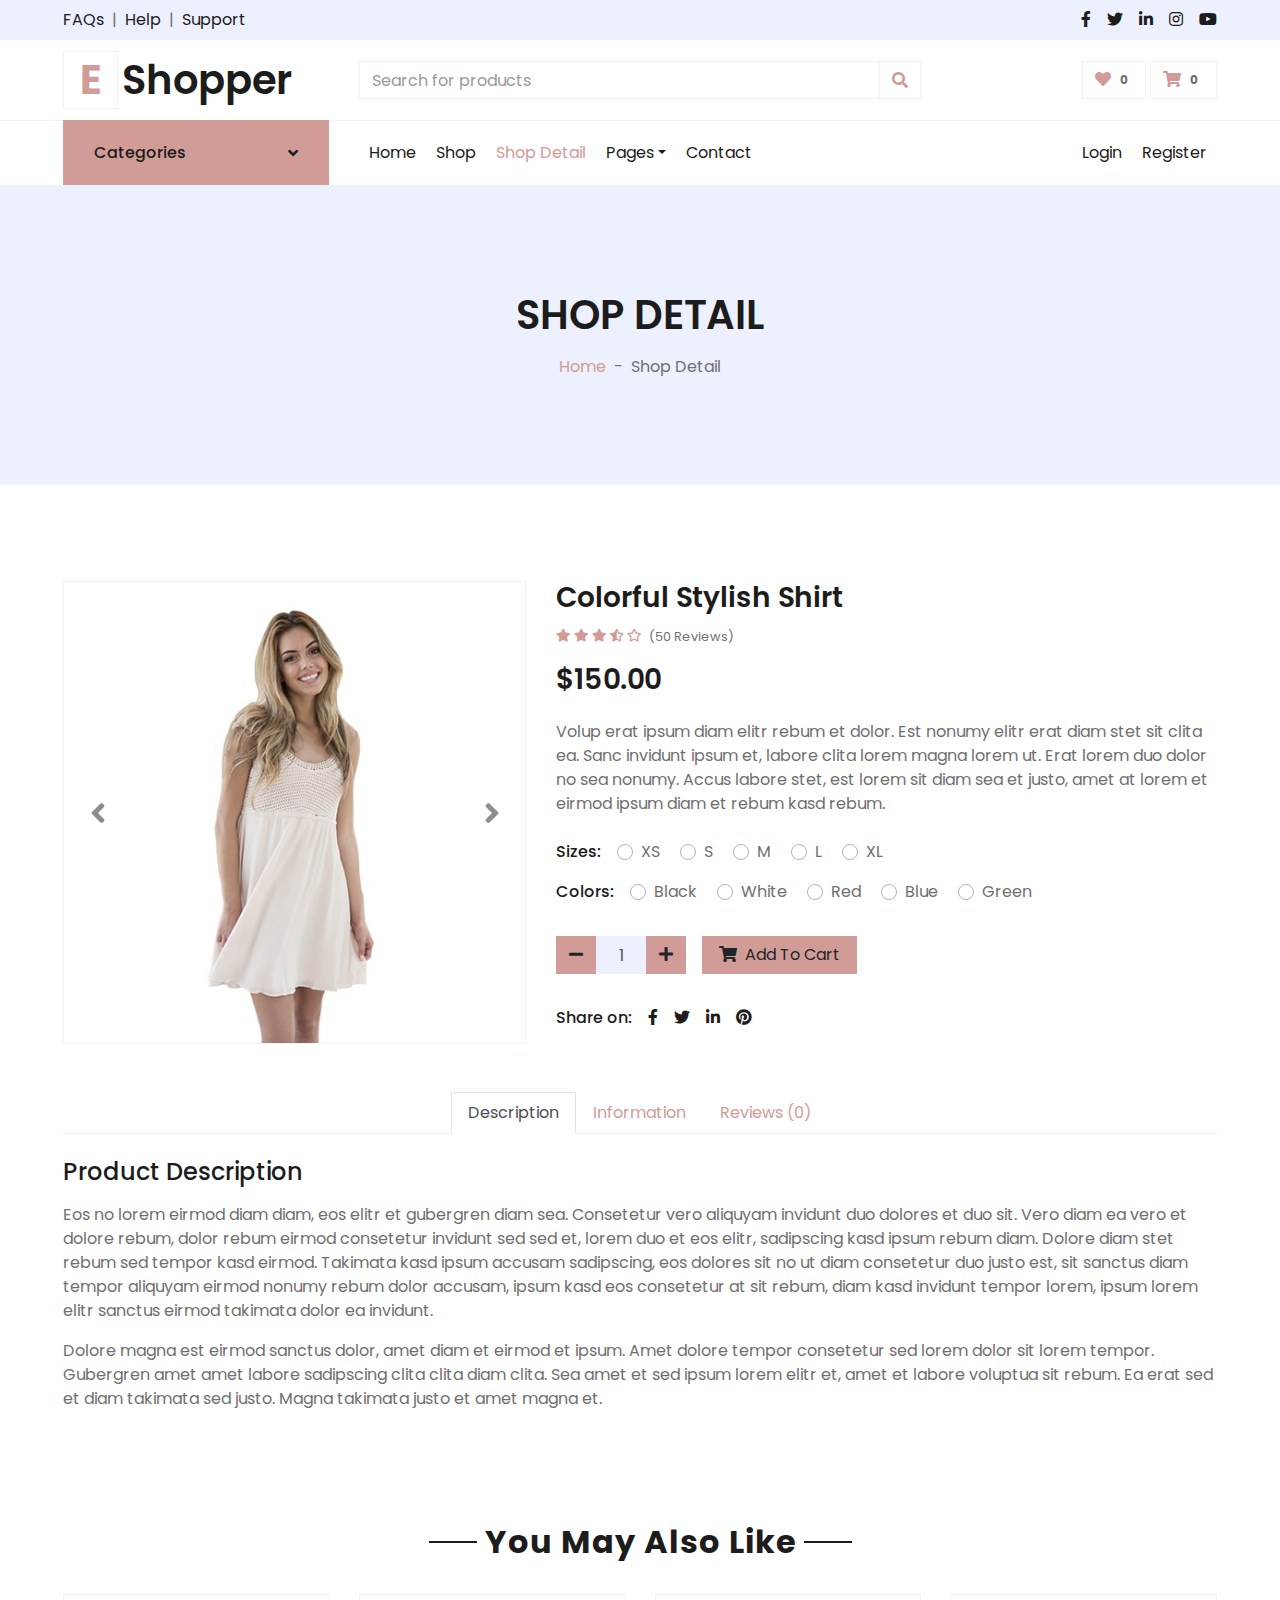
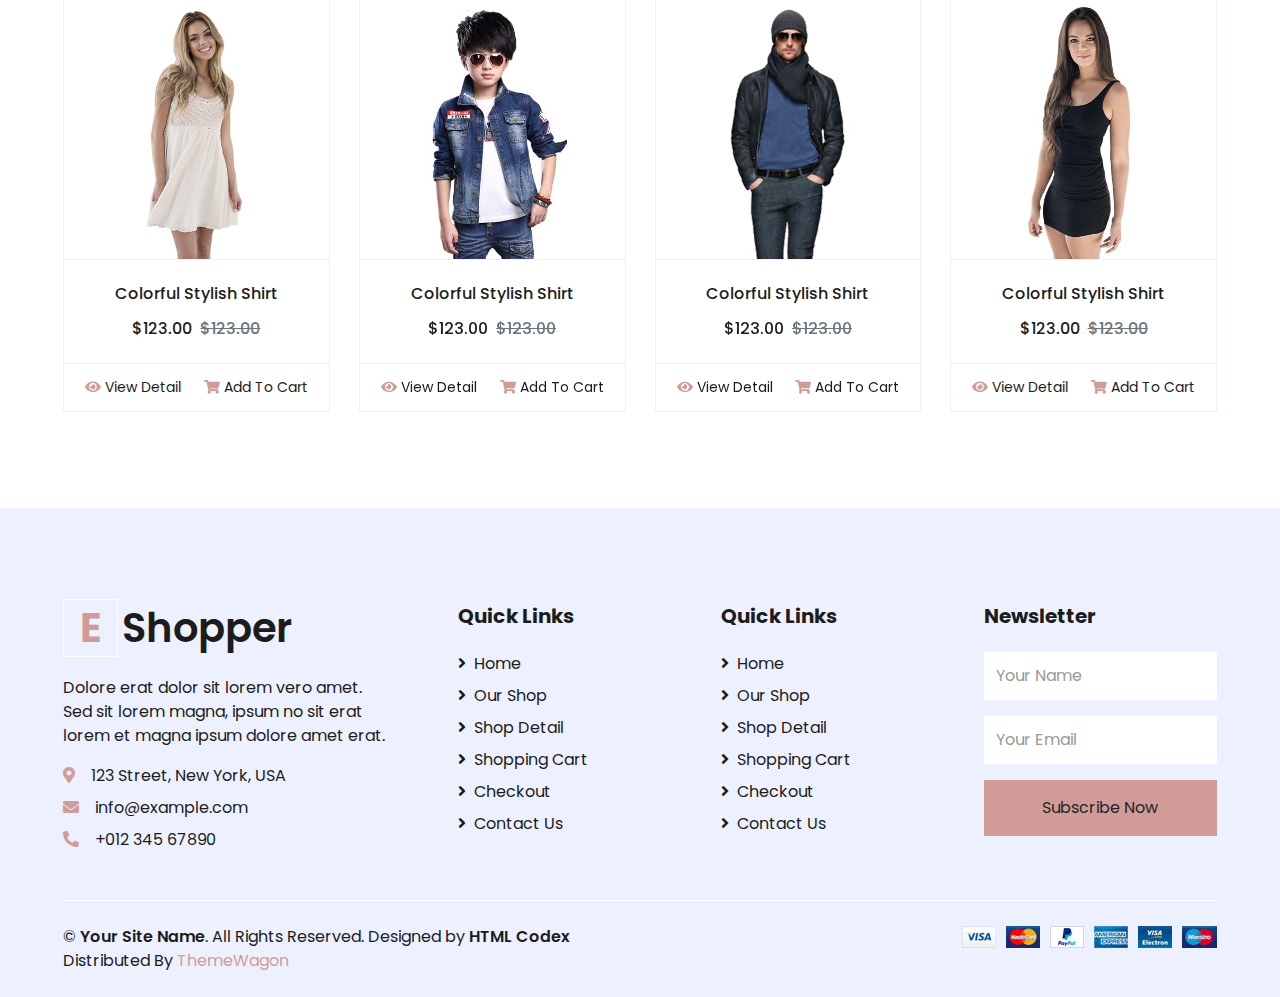
==== MotorBikeE-CommerceWebsite/web/detail.html @ e56e00c2 "Front-end" ====
<!DOCTYPE html>
<html lang="en">

<head>
    <meta charset="utf-8">
    <title>EShopper - Bootstrap Shop Template</title>
    <meta content="width=device-width, initial-scale=1.0" name="viewport">
    <meta content="Free HTML Templates" name="keywords">
    <meta content="Free HTML Templates" name="description">

    <!-- Favicon -->
    <link href="img/favicon.ico" rel="icon">

    <!-- Google Web Fonts -->
    <link rel="preconnect" href="https://fonts.gstatic.com">
    <link href="https://fonts.googleapis.com/css2?family=Poppins:wght@100;200;300;400;500;600;700;800;900&display=swap" rel="stylesheet"> 

    <!-- Font Awesome -->
    <link href="https://cdnjs.cloudflare.com/ajax/libs/font-awesome/5.10.0/css/all.min.css" rel="stylesheet">

    <!-- Libraries Stylesheet -->
    <link href="lib/owlcarousel/assets/owl.carousel.min.css" rel="stylesheet">

    <!-- Customized Bootstrap Stylesheet -->
    <link href="css/style.css" rel="stylesheet">
</head>

<body>
    <!-- Topbar Start -->
    <div class="container-fluid">
        <div class="row bg-secondary py-2 px-xl-5">
            <div class="col-lg-6 d-none d-lg-block">
                <div class="d-inline-flex align-items-center">
                    <a class="text-dark" href="">FAQs</a>
                    <span class="text-muted px-2">|</span>
                    <a class="text-dark" href="">Help</a>
                    <span class="text-muted px-2">|</span>
                    <a class="text-dark" href="">Support</a>
                </div>
            </div>
            <div class="col-lg-6 text-center text-lg-right">
                <div class="d-inline-flex align-items-center">
                    <a class="text-dark px-2" href="">
                        <i class="fab fa-facebook-f"></i>
                    </a>
                    <a class="text-dark px-2" href="">
                        <i class="fab fa-twitter"></i>
                    </a>
                    <a class="text-dark px-2" href="">
                        <i class="fab fa-linkedin-in"></i>
                    </a>
                    <a class="text-dark px-2" href="">
                        <i class="fab fa-instagram"></i>
                    </a>
                    <a class="text-dark pl-2" href="">
                        <i class="fab fa-youtube"></i>
                    </a>
                </div>
            </div>
        </div>
        <div class="row align-items-center py-3 px-xl-5">
            <div class="col-lg-3 d-none d-lg-block">
                <a href="" class="text-decoration-none">
                    <h1 class="m-0 display-5 font-weight-semi-bold"><span class="text-primary font-weight-bold border px-3 mr-1">E</span>Shopper</h1>
                </a>
            </div>
            <div class="col-lg-6 col-6 text-left">
                <form action="">
                    <div class="input-group">
                        <input type="text" class="form-control" placeholder="Search for products">
                        <div class="input-group-append">
                            <span class="input-group-text bg-transparent text-primary">
                                <i class="fa fa-search"></i>
                            </span>
                        </div>
                    </div>
                </form>
            </div>
            <div class="col-lg-3 col-6 text-right">
                <a href="" class="btn border">
                    <i class="fas fa-heart text-primary"></i>
                    <span class="badge">0</span>
                </a>
                <a href="" class="btn border">
                    <i class="fas fa-shopping-cart text-primary"></i>
                    <span class="badge">0</span>
                </a>
            </div>
        </div>
    </div>
    <!-- Topbar End -->


    <!-- Navbar Start -->
    <div class="container-fluid">
        <div class="row border-top px-xl-5">
            <div class="col-lg-3 d-none d-lg-block">
                <a class="btn shadow-none d-flex align-items-center justify-content-between bg-primary text-white w-100" data-toggle="collapse" href="#navbar-vertical" style="height: 65px; margin-top: -1px; padding: 0 30px;">
                    <h6 class="m-0">Categories</h6>
                    <i class="fa fa-angle-down text-dark"></i>
                </a>
                <nav class="collapse position-absolute navbar navbar-vertical navbar-light align-items-start p-0 border border-top-0 border-bottom-0 bg-light" id="navbar-vertical" style="width: calc(100% - 30px); z-index: 1;">
                    <div class="navbar-nav w-100 overflow-hidden" style="height: 410px">
                        <div class="nav-item dropdown">
                            <a href="#" class="nav-link" data-toggle="dropdown">Dresses <i class="fa fa-angle-down float-right mt-1"></i></a>
                            <div class="dropdown-menu position-absolute bg-secondary border-0 rounded-0 w-100 m-0">
                                <a href="" class="dropdown-item">Men's Dresses</a>
                                <a href="" class="dropdown-item">Women's Dresses</a>
                                <a href="" class="dropdown-item">Baby's Dresses</a>
                            </div>
                        </div>
                        <a href="" class="nav-item nav-link">Shirts</a>
                        <a href="" class="nav-item nav-link">Jeans</a>
                        <a href="" class="nav-item nav-link">Swimwear</a>
                        <a href="" class="nav-item nav-link">Sleepwear</a>
                        <a href="" class="nav-item nav-link">Sportswear</a>
                        <a href="" class="nav-item nav-link">Jumpsuits</a>
                        <a href="" class="nav-item nav-link">Blazers</a>
                        <a href="" class="nav-item nav-link">Jackets</a>
                        <a href="" class="nav-item nav-link">Shoes</a>
                    </div>
                </nav>
            </div>
            <div class="col-lg-9">
                <nav class="navbar navbar-expand-lg bg-light navbar-light py-3 py-lg-0 px-0">
                    <a href="" class="text-decoration-none d-block d-lg-none">
                        <h1 class="m-0 display-5 font-weight-semi-bold"><span class="text-primary font-weight-bold border px-3 mr-1">E</span>Shopper</h1>
                    </a>
                    <button type="button" class="navbar-toggler" data-toggle="collapse" data-target="#navbarCollapse">
                        <span class="navbar-toggler-icon"></span>
                    </button>
                    <div class="collapse navbar-collapse justify-content-between" id="navbarCollapse">
                        <div class="navbar-nav mr-auto py-0">
                            <a href="index.html" class="nav-item nav-link">Home</a>
                            <a href="shop.html" class="nav-item nav-link">Shop</a>
                            <a href="detail.html" class="nav-item nav-link active">Shop Detail</a>
                            <div class="nav-item dropdown">
                                <a href="#" class="nav-link dropdown-toggle" data-toggle="dropdown">Pages</a>
                                <div class="dropdown-menu rounded-0 m-0">
                                    <a href="cart.html" class="dropdown-item">Shopping Cart</a>
                                    <a href="checkout.html" class="dropdown-item">Checkout</a>
                                </div>
                            </div>
                            <a href="contact.html" class="nav-item nav-link">Contact</a>
                        </div>
                        <div class="navbar-nav ml-auto py-0">
                            <a href="" class="nav-item nav-link">Login</a>
                            <a href="" class="nav-item nav-link">Register</a>
                        </div>
                    </div>
                </nav>
            </div>
        </div>
    </div>
    <!-- Navbar End -->


    <!-- Page Header Start -->
    <div class="container-fluid bg-secondary mb-5">
        <div class="d-flex flex-column align-items-center justify-content-center" style="min-height: 300px">
            <h1 class="font-weight-semi-bold text-uppercase mb-3">Shop Detail</h1>
            <div class="d-inline-flex">
                <p class="m-0"><a href="">Home</a></p>
                <p class="m-0 px-2">-</p>
                <p class="m-0">Shop Detail</p>
            </div>
        </div>
    </div>
    <!-- Page Header End -->


    <!-- Shop Detail Start -->
    <div class="container-fluid py-5">
        <div class="row px-xl-5">
            <div class="col-lg-5 pb-5">
                <div id="product-carousel" class="carousel slide" data-ride="carousel">
                    <div class="carousel-inner border">
                        <div class="carousel-item active">
                            <img class="w-100 h-100" src="img/product-1.jpg" alt="Image">
                        </div>
                        <div class="carousel-item">
                            <img class="w-100 h-100" src="img/product-2.jpg" alt="Image">
                        </div>
                        <div class="carousel-item">
                            <img class="w-100 h-100" src="img/product-3.jpg" alt="Image">
                        </div>
                        <div class="carousel-item">
                            <img class="w-100 h-100" src="img/product-4.jpg" alt="Image">
                        </div>
                    </div>
                    <a class="carousel-control-prev" href="#product-carousel" data-slide="prev">
                        <i class="fa fa-2x fa-angle-left text-dark"></i>
                    </a>
                    <a class="carousel-control-next" href="#product-carousel" data-slide="next">
                        <i class="fa fa-2x fa-angle-right text-dark"></i>
                    </a>
                </div>
            </div>

            <div class="col-lg-7 pb-5">
                <h3 class="font-weight-semi-bold">Colorful Stylish Shirt</h3>
                <div class="d-flex mb-3">
                    <div class="text-primary mr-2">
                        <small class="fas fa-star"></small>
                        <small class="fas fa-star"></small>
                        <small class="fas fa-star"></small>
                        <small class="fas fa-star-half-alt"></small>
                        <small class="far fa-star"></small>
                    </div>
                    <small class="pt-1">(50 Reviews)</small>
                </div>
                <h3 class="font-weight-semi-bold mb-4">$150.00</h3>
                <p class="mb-4">Volup erat ipsum diam elitr rebum et dolor. Est nonumy elitr erat diam stet sit clita ea. Sanc invidunt ipsum et, labore clita lorem magna lorem ut. Erat lorem duo dolor no sea nonumy. Accus labore stet, est lorem sit diam sea et justo, amet at lorem et eirmod ipsum diam et rebum kasd rebum.</p>
                <div class="d-flex mb-3">
                    <p class="text-dark font-weight-medium mb-0 mr-3">Sizes:</p>
                    <form>
                        <div class="custom-control custom-radio custom-control-inline">
                            <input type="radio" class="custom-control-input" id="size-1" name="size">
                            <label class="custom-control-label" for="size-1">XS</label>
                        </div>
                        <div class="custom-control custom-radio custom-control-inline">
                            <input type="radio" class="custom-control-input" id="size-2" name="size">
                            <label class="custom-control-label" for="size-2">S</label>
                        </div>
                        <div class="custom-control custom-radio custom-control-inline">
                            <input type="radio" class="custom-control-input" id="size-3" name="size">
                            <label class="custom-control-label" for="size-3">M</label>
                        </div>
                        <div class="custom-control custom-radio custom-control-inline">
                            <input type="radio" class="custom-control-input" id="size-4" name="size">
                            <label class="custom-control-label" for="size-4">L</label>
                        </div>
                        <div class="custom-control custom-radio custom-control-inline">
                            <input type="radio" class="custom-control-input" id="size-5" name="size">
                            <label class="custom-control-label" for="size-5">XL</label>
                        </div>
                    </form>
                </div>
                <div class="d-flex mb-4">
                    <p class="text-dark font-weight-medium mb-0 mr-3">Colors:</p>
                    <form>
                        <div class="custom-control custom-radio custom-control-inline">
                            <input type="radio" class="custom-control-input" id="color-1" name="color">
                            <label class="custom-control-label" for="color-1">Black</label>
                        </div>
                        <div class="custom-control custom-radio custom-control-inline">
                            <input type="radio" class="custom-control-input" id="color-2" name="color">
                            <label class="custom-control-label" for="color-2">White</label>
                        </div>
                        <div class="custom-control custom-radio custom-control-inline">
                            <input type="radio" class="custom-control-input" id="color-3" name="color">
                            <label class="custom-control-label" for="color-3">Red</label>
                        </div>
                        <div class="custom-control custom-radio custom-control-inline">
                            <input type="radio" class="custom-control-input" id="color-4" name="color">
                            <label class="custom-control-label" for="color-4">Blue</label>
                        </div>
                        <div class="custom-control custom-radio custom-control-inline">
                            <input type="radio" class="custom-control-input" id="color-5" name="color">
                            <label class="custom-control-label" for="color-5">Green</label>
                        </div>
                    </form>
                </div>
                <div class="d-flex align-items-center mb-4 pt-2">
                    <div class="input-group quantity mr-3" style="width: 130px;">
                        <div class="input-group-btn">
                            <button class="btn btn-primary btn-minus" >
                            <i class="fa fa-minus"></i>
                            </button>
                        </div>
                        <input type="text" class="form-control bg-secondary text-center" value="1">
                        <div class="input-group-btn">
                            <button class="btn btn-primary btn-plus">
                                <i class="fa fa-plus"></i>
                            </button>
                        </div>
                    </div>
                    <button class="btn btn-primary px-3"><i class="fa fa-shopping-cart mr-1"></i> Add To Cart</button>
                </div>
                <div class="d-flex pt-2">
                    <p class="text-dark font-weight-medium mb-0 mr-2">Share on:</p>
                    <div class="d-inline-flex">
                        <a class="text-dark px-2" href="">
                            <i class="fab fa-facebook-f"></i>
                        </a>
                        <a class="text-dark px-2" href="">
                            <i class="fab fa-twitter"></i>
                        </a>
                        <a class="text-dark px-2" href="">
                            <i class="fab fa-linkedin-in"></i>
                        </a>
                        <a class="text-dark px-2" href="">
                            <i class="fab fa-pinterest"></i>
                        </a>
                    </div>
                </div>
            </div>
        </div>
        <div class="row px-xl-5">
            <div class="col">
                <div class="nav nav-tabs justify-content-center border-secondary mb-4">
                    <a class="nav-item nav-link active" data-toggle="tab" href="#tab-pane-1">Description</a>
                    <a class="nav-item nav-link" data-toggle="tab" href="#tab-pane-2">Information</a>
                    <a class="nav-item nav-link" data-toggle="tab" href="#tab-pane-3">Reviews (0)</a>
                </div>
                <div class="tab-content">
                    <div class="tab-pane fade show active" id="tab-pane-1">
                        <h4 class="mb-3">Product Description</h4>
                        <p>Eos no lorem eirmod diam diam, eos elitr et gubergren diam sea. Consetetur vero aliquyam invidunt duo dolores et duo sit. Vero diam ea vero et dolore rebum, dolor rebum eirmod consetetur invidunt sed sed et, lorem duo et eos elitr, sadipscing kasd ipsum rebum diam. Dolore diam stet rebum sed tempor kasd eirmod. Takimata kasd ipsum accusam sadipscing, eos dolores sit no ut diam consetetur duo justo est, sit sanctus diam tempor aliquyam eirmod nonumy rebum dolor accusam, ipsum kasd eos consetetur at sit rebum, diam kasd invidunt tempor lorem, ipsum lorem elitr sanctus eirmod takimata dolor ea invidunt.</p>
                        <p>Dolore magna est eirmod sanctus dolor, amet diam et eirmod et ipsum. Amet dolore tempor consetetur sed lorem dolor sit lorem tempor. Gubergren amet amet labore sadipscing clita clita diam clita. Sea amet et sed ipsum lorem elitr et, amet et labore voluptua sit rebum. Ea erat sed et diam takimata sed justo. Magna takimata justo et amet magna et.</p>
                    </div>
                    <div class="tab-pane fade" id="tab-pane-2">
                        <h4 class="mb-3">Additional Information</h4>
                        <p>Eos no lorem eirmod diam diam, eos elitr et gubergren diam sea. Consetetur vero aliquyam invidunt duo dolores et duo sit. Vero diam ea vero et dolore rebum, dolor rebum eirmod consetetur invidunt sed sed et, lorem duo et eos elitr, sadipscing kasd ipsum rebum diam. Dolore diam stet rebum sed tempor kasd eirmod. Takimata kasd ipsum accusam sadipscing, eos dolores sit no ut diam consetetur duo justo est, sit sanctus diam tempor aliquyam eirmod nonumy rebum dolor accusam, ipsum kasd eos consetetur at sit rebum, diam kasd invidunt tempor lorem, ipsum lorem elitr sanctus eirmod takimata dolor ea invidunt.</p>
                        <div class="row">
                            <div class="col-md-6">
                                <ul class="list-group list-group-flush">
                                    <li class="list-group-item px-0">
                                        Sit erat duo lorem duo ea consetetur, et eirmod takimata.
                                    </li>
                                    <li class="list-group-item px-0">
                                        Amet kasd gubergren sit sanctus et lorem eos sadipscing at.
                                    </li>
                                    <li class="list-group-item px-0">
                                        Duo amet accusam eirmod nonumy stet et et stet eirmod.
                                    </li>
                                    <li class="list-group-item px-0">
                                        Takimata ea clita labore amet ipsum erat justo voluptua. Nonumy.
                                    </li>
                                  </ul> 
                            </div>
                            <div class="col-md-6">
                                <ul class="list-group list-group-flush">
                                    <li class="list-group-item px-0">
                                        Sit erat duo lorem duo ea consetetur, et eirmod takimata.
                                    </li>
                                    <li class="list-group-item px-0">
                                        Amet kasd gubergren sit sanctus et lorem eos sadipscing at.
                                    </li>
                                    <li class="list-group-item px-0">
                                        Duo amet accusam eirmod nonumy stet et et stet eirmod.
                                    </li>
                                    <li class="list-group-item px-0">
                                        Takimata ea clita labore amet ipsum erat justo voluptua. Nonumy.
                                    </li>
                                  </ul> 
                            </div>
                        </div>
                    </div>
                    <div class="tab-pane fade" id="tab-pane-3">
                        <div class="row">
                            <div class="col-md-6">
                                <h4 class="mb-4">1 review for "Colorful Stylish Shirt"</h4>
                                <div class="media mb-4">
                                    <img src="img/user.jpg" alt="Image" class="img-fluid mr-3 mt-1" style="width: 45px;">
                                    <div class="media-body">
                                        <h6>John Doe<small> - <i>01 Jan 2045</i></small></h6>
                                        <div class="text-primary mb-2">
                                            <i class="fas fa-star"></i>
                                            <i class="fas fa-star"></i>
                                            <i class="fas fa-star"></i>
                                            <i class="fas fa-star-half-alt"></i>
                                            <i class="far fa-star"></i>
                                        </div>
                                        <p>Diam amet duo labore stet elitr ea clita ipsum, tempor labore accusam ipsum et no at. Kasd diam tempor rebum magna dolores sed sed eirmod ipsum.</p>
                                    </div>
                                </div>
                            </div>
                            <div class="col-md-6">
                                <h4 class="mb-4">Leave a review</h4>
                                <small>Your email address will not be published. Required fields are marked *</small>
                                <div class="d-flex my-3">
                                    <p class="mb-0 mr-2">Your Rating * :</p>
                                    <div class="text-primary">
                                        <i class="far fa-star"></i>
                                        <i class="far fa-star"></i>
                                        <i class="far fa-star"></i>
                                        <i class="far fa-star"></i>
                                        <i class="far fa-star"></i>
                                    </div>
                                </div>
                                <form>
                                    <div class="form-group">
                                        <label for="message">Your Review *</label>
                                        <textarea id="message" cols="30" rows="5" class="form-control"></textarea>
                                    </div>
                                    <div class="form-group">
                                        <label for="name">Your Name *</label>
                                        <input type="text" class="form-control" id="name">
                                    </div>
                                    <div class="form-group">
                                        <label for="email">Your Email *</label>
                                        <input type="email" class="form-control" id="email">
                                    </div>
                                    <div class="form-group mb-0">
                                        <input type="submit" value="Leave Your Review" class="btn btn-primary px-3">
                                    </div>
                                </form>
                            </div>
                        </div>
                    </div>
                </div>
            </div>
        </div>
    </div>
    <!-- Shop Detail End -->


    <!-- Products Start -->
    <div class="container-fluid py-5">
        <div class="text-center mb-4">
            <h2 class="section-title px-5"><span class="px-2">You May Also Like</span></h2>
        </div>
        <div class="row px-xl-5">
            <div class="col">
                <div class="owl-carousel related-carousel">
                    <div class="card product-item border-0">
                        <div class="card-header product-img position-relative overflow-hidden bg-transparent border p-0">
                            <img class="img-fluid w-100" src="img/product-1.jpg" alt="">
                        </div>
                        <div class="card-body border-left border-right text-center p-0 pt-4 pb-3">
                            <h6 class="text-truncate mb-3">Colorful Stylish Shirt</h6>
                            <div class="d-flex justify-content-center">
                                <h6>$123.00</h6><h6 class="text-muted ml-2"><del>$123.00</del></h6>
                            </div>
                        </div>
                        <div class="card-footer d-flex justify-content-between bg-light border">
                            <a href="" class="btn btn-sm text-dark p-0"><i class="fas fa-eye text-primary mr-1"></i>View Detail</a>
                            <a href="" class="btn btn-sm text-dark p-0"><i class="fas fa-shopping-cart text-primary mr-1"></i>Add To Cart</a>
                        </div>
                    </div>
                    <div class="card product-item border-0">
                        <div class="card-header product-img position-relative overflow-hidden bg-transparent border p-0">
                            <img class="img-fluid w-100" src="img/product-2.jpg" alt="">
                        </div>
                        <div class="card-body border-left border-right text-center p-0 pt-4 pb-3">
                            <h6 class="text-truncate mb-3">Colorful Stylish Shirt</h6>
                            <div class="d-flex justify-content-center">
                                <h6>$123.00</h6><h6 class="text-muted ml-2"><del>$123.00</del></h6>
                            </div>
                        </div>
                        <div class="card-footer d-flex justify-content-between bg-light border">
                            <a href="" class="btn btn-sm text-dark p-0"><i class="fas fa-eye text-primary mr-1"></i>View Detail</a>
                            <a href="" class="btn btn-sm text-dark p-0"><i class="fas fa-shopping-cart text-primary mr-1"></i>Add To Cart</a>
                        </div>
                    </div>
                    <div class="card product-item border-0">
                        <div class="card-header product-img position-relative overflow-hidden bg-transparent border p-0">
                            <img class="img-fluid w-100" src="img/product-3.jpg" alt="">
                        </div>
                        <div class="card-body border-left border-right text-center p-0 pt-4 pb-3">
                            <h6 class="text-truncate mb-3">Colorful Stylish Shirt</h6>
                            <div class="d-flex justify-content-center">
                                <h6>$123.00</h6><h6 class="text-muted ml-2"><del>$123.00</del></h6>
                            </div>
                        </div>
                        <div class="card-footer d-flex justify-content-between bg-light border">
                            <a href="" class="btn btn-sm text-dark p-0"><i class="fas fa-eye text-primary mr-1"></i>View Detail</a>
                            <a href="" class="btn btn-sm text-dark p-0"><i class="fas fa-shopping-cart text-primary mr-1"></i>Add To Cart</a>
                        </div>
                    </div>
                    <div class="card product-item border-0">
                        <div class="card-header product-img position-relative overflow-hidden bg-transparent border p-0">
                            <img class="img-fluid w-100" src="img/product-4.jpg" alt="">
                        </div>
                        <div class="card-body border-left border-right text-center p-0 pt-4 pb-3">
                            <h6 class="text-truncate mb-3">Colorful Stylish Shirt</h6>
                            <div class="d-flex justify-content-center">
                                <h6>$123.00</h6><h6 class="text-muted ml-2"><del>$123.00</del></h6>
                            </div>
                        </div>
                        <div class="card-footer d-flex justify-content-between bg-light border">
                            <a href="" class="btn btn-sm text-dark p-0"><i class="fas fa-eye text-primary mr-1"></i>View Detail</a>
                            <a href="" class="btn btn-sm text-dark p-0"><i class="fas fa-shopping-cart text-primary mr-1"></i>Add To Cart</a>
                        </div>
                    </div>
                    <div class="card product-item border-0">
                        <div class="card-header product-img position-relative overflow-hidden bg-transparent border p-0">
                            <img class="img-fluid w-100" src="img/product-5.jpg" alt="">
                        </div>
                        <div class="card-body border-left border-right text-center p-0 pt-4 pb-3">
                            <h6 class="text-truncate mb-3">Colorful Stylish Shirt</h6>
                            <div class="d-flex justify-content-center">
                                <h6>$123.00</h6><h6 class="text-muted ml-2"><del>$123.00</del></h6>
                            </div>
                        </div>
                        <div class="card-footer d-flex justify-content-between bg-light border">
                            <a href="" class="btn btn-sm text-dark p-0"><i class="fas fa-eye text-primary mr-1"></i>View Detail</a>
                            <a href="" class="btn btn-sm text-dark p-0"><i class="fas fa-shopping-cart text-primary mr-1"></i>Add To Cart</a>
                        </div>
                    </div>
                </div>
            </div>
        </div>
    </div>
    <!-- Products End -->


    <!-- Footer Start -->
    <div class="container-fluid bg-secondary text-dark mt-5 pt-5">
        <div class="row px-xl-5 pt-5">
            <div class="col-lg-4 col-md-12 mb-5 pr-3 pr-xl-5">
                <a href="" class="text-decoration-none">
                    <h1 class="mb-4 display-5 font-weight-semi-bold"><span class="text-primary font-weight-bold border border-white px-3 mr-1">E</span>Shopper</h1>
                </a>
                <p>Dolore erat dolor sit lorem vero amet. Sed sit lorem magna, ipsum no sit erat lorem et magna ipsum dolore amet erat.</p>
                <p class="mb-2"><i class="fa fa-map-marker-alt text-primary mr-3"></i>123 Street, New York, USA</p>
                <p class="mb-2"><i class="fa fa-envelope text-primary mr-3"></i>info@example.com</p>
                <p class="mb-0"><i class="fa fa-phone-alt text-primary mr-3"></i>+012 345 67890</p>
            </div>
            <div class="col-lg-8 col-md-12">
                <div class="row">
                    <div class="col-md-4 mb-5">
                        <h5 class="font-weight-bold text-dark mb-4">Quick Links</h5>
                        <div class="d-flex flex-column justify-content-start">
                            <a class="text-dark mb-2" href="index.html"><i class="fa fa-angle-right mr-2"></i>Home</a>
                            <a class="text-dark mb-2" href="shop.html"><i class="fa fa-angle-right mr-2"></i>Our Shop</a>
                            <a class="text-dark mb-2" href="detail.html"><i class="fa fa-angle-right mr-2"></i>Shop Detail</a>
                            <a class="text-dark mb-2" href="cart.html"><i class="fa fa-angle-right mr-2"></i>Shopping Cart</a>
                            <a class="text-dark mb-2" href="checkout.html"><i class="fa fa-angle-right mr-2"></i>Checkout</a>
                            <a class="text-dark" href="contact.html"><i class="fa fa-angle-right mr-2"></i>Contact Us</a>
                        </div>
                    </div>
                    <div class="col-md-4 mb-5">
                        <h5 class="font-weight-bold text-dark mb-4">Quick Links</h5>
                        <div class="d-flex flex-column justify-content-start">
                            <a class="text-dark mb-2" href="index.html"><i class="fa fa-angle-right mr-2"></i>Home</a>
                            <a class="text-dark mb-2" href="shop.html"><i class="fa fa-angle-right mr-2"></i>Our Shop</a>
                            <a class="text-dark mb-2" href="detail.html"><i class="fa fa-angle-right mr-2"></i>Shop Detail</a>
                            <a class="text-dark mb-2" href="cart.html"><i class="fa fa-angle-right mr-2"></i>Shopping Cart</a>
                            <a class="text-dark mb-2" href="checkout.html"><i class="fa fa-angle-right mr-2"></i>Checkout</a>
                            <a class="text-dark" href="contact.html"><i class="fa fa-angle-right mr-2"></i>Contact Us</a>
                        </div>
                    </div>
                    <div class="col-md-4 mb-5">
                        <h5 class="font-weight-bold text-dark mb-4">Newsletter</h5>
                        <form action="">
                            <div class="form-group">
                                <input type="text" class="form-control border-0 py-4" placeholder="Your Name" required="required" />
                            </div>
                            <div class="form-group">
                                <input type="email" class="form-control border-0 py-4" placeholder="Your Email"
                                    required="required" />
                            </div>
                            <div>
                                <button class="btn btn-primary btn-block border-0 py-3" type="submit">Subscribe Now</button>
                            </div>
                        </form>
                    </div>
                </div>
            </div>
        </div>
        <div class="row border-top border-light mx-xl-5 py-4">
            <div class="col-md-6 px-xl-0">
                <p class="mb-md-0 text-center text-md-left text-dark">
                    &copy; <a class="text-dark font-weight-semi-bold" href="#">Your Site Name</a>. All Rights Reserved. Designed
                    by
                    <a class="text-dark font-weight-semi-bold" href="https://htmlcodex.com">HTML Codex</a><br>
                    Distributed By <a href="https://themewagon.com" target="_blank">ThemeWagon</a>
                </p>
            </div>
            <div class="col-md-6 px-xl-0 text-center text-md-right">
                <img class="img-fluid" src="img/payments.png" alt="">
            </div>
        </div>
    </div>
    <!-- Footer End -->


    <!-- Back to Top -->
    <a href="#" class="btn btn-primary back-to-top"><i class="fa fa-angle-double-up"></i></a>


    <!-- JavaScript Libraries -->
    <script src="https://code.jquery.com/jquery-3.4.1.min.js"></script>
    <script src="https://stackpath.bootstrapcdn.com/bootstrap/4.4.1/js/bootstrap.bundle.min.js"></script>
    <script src="lib/easing/easing.min.js"></script>
    <script src="lib/owlcarousel/owl.carousel.min.js"></script>

    <!-- Contact Javascript File -->
    <script src="mail/jqBootstrapValidation.min.js"></script>
    <script src="mail/contact.js"></script>

    <!-- Template Javascript -->
    <script src="js/main.js"></script>
</body>

</html>
---- MotorBikeE-CommerceWebsite/web/css/style.css ----
/******* Bootstrap Theming ********/
/*!
 * Bootstrap v4.5.3 (https://getbootstrap.com/)
 * Copyright 2011-2020 The Bootstrap Authors
 * Copyright 2011-2020 Twitter, Inc.
 * Licensed under MIT (https://github.com/twbs/bootstrap/blob/main/LICENSE)
 */
:root {
  --blue: #007bff;
  --indigo: #6610f2;
  --purple: #6f42c1;
  --pink: #e83e8c;
  --red: #dc3545;
  --orange: #fd7e14;
  --yellow: #ffc107;
  --green: #28a745;
  --teal: #20c997;
  --cyan: #17a2b8;
  --white: #fff;
  --gray: #6c757d;
  --gray-dark: #343a40;
  --primary: #D19C97;
  --secondary: #EDF1FF;
  --success: #28a745;
  --info: #17a2b8;
  --warning: #ffc107;
  --danger: #dc3545;
  --light: #FFFFFF;
  --dark: #1C1C1C;
  --breakpoint-xs: 0;
  --breakpoint-sm: 576px;
  --breakpoint-md: 768px;
  --breakpoint-lg: 992px;
  --breakpoint-xl: 1200px;
  --font-family-sans-serif: "Poppins", sans-serif;
  --font-family-monospace: SFMono-Regular, Menlo, Monaco, Consolas, "Liberation Mono", "Courier New", monospace;
}

*,
*::before,
*::after {
  box-sizing: border-box;
}

html {
  font-family: sans-serif;
  line-height: 1.15;
  -webkit-text-size-adjust: 100%;
  -webkit-tap-highlight-color: rgba(0, 0, 0, 0);
}

article, aside, figcaption, figure, footer, header, hgroup, main, nav, section {
  display: block;
}

body {
  margin: 0;
  font-family: "Poppins", sans-serif;
  font-size: 1rem;
  font-weight: 400;
  line-height: 1.5;
  color: #6F6F6F;
  text-align: left;
  background-color: #fff;
}

[tabindex="-1"]:focus:not(:focus-visible) {
  outline: 0 !important;
}

hr {
  box-sizing: content-box;
  height: 0;
  overflow: visible;
}

h1, h2, h3, h4, h5, h6 {
  margin-top: 0;
  margin-bottom: 0.5rem;
}

p {
  margin-top: 0;
  margin-bottom: 1rem;
}

abbr[title],
abbr[data-original-title] {
  text-decoration: underline;
  text-decoration: underline dotted;
  cursor: help;
  border-bottom: 0;
  text-decoration-skip-ink: none;
}

address {
  margin-bottom: 1rem;
  font-style: normal;
  line-height: inherit;
}

ol,
ul,
dl {
  margin-top: 0;
  margin-bottom: 1rem;
}

ol ol,
ul ul,
ol ul,
ul ol {
  margin-bottom: 0;
}

dt {
  font-weight: 700;
}

dd {
  margin-bottom: .5rem;
  margin-left: 0;
}

blockquote {
  margin: 0 0 1rem;
}

b,
strong {
  font-weight: bolder;
}

small {
  font-size: 80%;
}

sub,
sup {
  position: relative;
  font-size: 75%;
  line-height: 0;
  vertical-align: baseline;
}

sub {
  bottom: -.25em;
}

sup {
  top: -.5em;
}

a {
  color: #D19C97;
  text-decoration: none;
  background-color: transparent;
}

a:hover {
  color: #ba6a62;
  text-decoration: underline;
}

a:not([href]):not([class]) {
  color: inherit;
  text-decoration: none;
}

a:not([href]):not([class]):hover {
  color: inherit;
  text-decoration: none;
}

pre,
code,
kbd,
samp {
  font-family: SFMono-Regular, Menlo, Monaco, Consolas, "Liberation Mono", "Courier New", monospace;
  font-size: 1em;
}

pre {
  margin-top: 0;
  margin-bottom: 1rem;
  overflow: auto;
  -ms-overflow-style: scrollbar;
}

figure {
  margin: 0 0 1rem;
}

img {
  vertical-align: middle;
  border-style: none;
}

svg {
  overflow: hidden;
  vertical-align: middle;
}

table {
  border-collapse: collapse;
}

caption {
  padding-top: 0.75rem;
  padding-bottom: 0.75rem;
  color: #6c757d;
  text-align: left;
  caption-side: bottom;
}

th {
  text-align: inherit;
  text-align: -webkit-match-parent;
}

label {
  display: inline-block;
  margin-bottom: 0.5rem;
}

button {
  border-radius: 0;
}

button:focus {
  outline: 1px dotted;
  outline: 5px auto -webkit-focus-ring-color;
}

input,
button,
select,
optgroup,
textarea {
  margin: 0;
  font-family: inherit;
  font-size: inherit;
  line-height: inherit;
}

button,
input {
  overflow: visible;
}

button,
select {
  text-transform: none;
}

[role="button"] {
  cursor: pointer;
}

select {
  word-wrap: normal;
}

button,
[type="button"],
[type="reset"],
[type="submit"] {
  -webkit-appearance: button;
}

button:not(:disabled),
[type="button"]:not(:disabled),
[type="reset"]:not(:disabled),
[type="submit"]:not(:disabled) {
  cursor: pointer;
}

button::-moz-focus-inner,
[type="button"]::-moz-focus-inner,
[type="reset"]::-moz-focus-inner,
[type="submit"]::-moz-focus-inner {
  padding: 0;
  border-style: none;
}

input[type="radio"],
input[type="checkbox"] {
  box-sizing: border-box;
  padding: 0;
}

textarea {
  overflow: auto;
  resize: vertical;
}

fieldset {
  min-width: 0;
  padding: 0;
  margin: 0;
  border: 0;
}

legend {
  display: block;
  width: 100%;
  max-width: 100%;
  padding: 0;
  margin-bottom: .5rem;
  font-size: 1.5rem;
  line-height: inherit;
  color: inherit;
  white-space: normal;
}

@media (max-width: 1200px) {
  legend {
    font-size: calc(1.275rem + 0.3vw) ;
  }
}

progress {
  vertical-align: baseline;
}

[type="number"]::-webkit-inner-spin-button,
[type="number"]::-webkit-outer-spin-button {
  height: auto;
}

[type="search"] {
  outline-offset: -2px;
  -webkit-appearance: none;
}

[type="search"]::-webkit-search-decoration {
  -webkit-appearance: none;
}

::-webkit-file-upload-button {
  font: inherit;
  -webkit-appearance: button;
}

output {
  display: inline-block;
}

summary {
  display: list-item;
  cursor: pointer;
}

template {
  display: none;
}

[hidden] {
  display: none !important;
}

h1, h2, h3, h4, h5, h6,
.h1, .h2, .h3, .h4, .h5, .h6 {
  margin-bottom: 0.5rem;
  font-weight: 500;
  line-height: 1.2;
  color: #1C1C1C;
}

h1, .h1 {
  font-size: 2.5rem;
}

@media (max-width: 1200px) {
  h1, .h1 {
    font-size: calc(1.375rem + 1.5vw) ;
  }
}

h2, .h2 {
  font-size: 2rem;
}

@media (max-width: 1200px) {
  h2, .h2 {
    font-size: calc(1.325rem + 0.9vw) ;
  }
}

h3, .h3 {
  font-size: 1.75rem;
}

@media (max-width: 1200px) {
  h3, .h3 {
    font-size: calc(1.3rem + 0.6vw) ;
  }
}

h4, .h4 {
  font-size: 1.5rem;
}

@media (max-width: 1200px) {
  h4, .h4 {
    font-size: calc(1.275rem + 0.3vw) ;
  }
}

h5, .h5 {
  font-size: 1.25rem;
}

h6, .h6 {
  font-size: 1rem;
}

.lead {
  font-size: 1.25rem;
  font-weight: 300;
}

.display-1 {
  font-size: 6rem;
  font-weight: 300;
  line-height: 1.2;
}

@media (max-width: 1200px) {
  .display-1 {
    font-size: calc(1.725rem + 5.7vw) ;
  }
}

.display-2 {
  font-size: 5.5rem;
  font-weight: 300;
  line-height: 1.2;
}

@media (max-width: 1200px) {
  .display-2 {
    font-size: calc(1.675rem + 5.1vw) ;
  }
}

.display-3 {
  font-size: 4.5rem;
  font-weight: 300;
  line-height: 1.2;
}

@media (max-width: 1200px) {
  .display-3 {
    font-size: calc(1.575rem + 3.9vw) ;
  }
}

.display-4 {
  font-size: 3.5rem;
  font-weight: 300;
  line-height: 1.2;
}

@media (max-width: 1200px) {
  .display-4 {
    font-size: calc(1.475rem + 2.7vw) ;
  }
}

hr {
  margin-top: 1rem;
  margin-bottom: 1rem;
  border: 0;
  border-top: 1px solid rgba(0, 0, 0, 0.1);
}

small,
.small {
  font-size: 80%;
  font-weight: 400;
}

mark,
.mark {
  padding: 0.2em;
  background-color: #fcf8e3;
}

.list-unstyled {
  padding-left: 0;
  list-style: none;
}

.list-inline {
  padding-left: 0;
  list-style: none;
}

.list-inline-item {
  display: inline-block;
}

.list-inline-item:not(:last-child) {
  margin-right: 0.5rem;
}

.initialism {
  font-size: 90%;
  text-transform: uppercase;
}

.blockquote {
  margin-bottom: 1rem;
  font-size: 1.25rem;
}

.blockquote-footer {
  display: block;
  font-size: 80%;
  color: #6c757d;
}

.blockquote-footer::before {
  content: "\2014\00A0";
}

.img-fluid {
  max-width: 100%;
  height: auto;
}

.img-thumbnail {
  padding: 0.25rem;
  background-color: #fff;
  border: 1px solid #dee2e6;
  max-width: 100%;
  height: auto;
}

.figure {
  display: inline-block;
}

.figure-img {
  margin-bottom: 0.5rem;
  line-height: 1;
}

.figure-caption {
  font-size: 90%;
  color: #6c757d;
}

code {
  font-size: 87.5%;
  color: #e83e8c;
  word-wrap: break-word;
}

a > code {
  color: inherit;
}

kbd {
  padding: 0.2rem 0.4rem;
  font-size: 87.5%;
  color: #fff;
  background-color: #212529;
}

kbd kbd {
  padding: 0;
  font-size: 100%;
  font-weight: 700;
}

pre {
  display: block;
  font-size: 87.5%;
  color: #212529;
}

pre code {
  font-size: inherit;
  color: inherit;
  word-break: normal;
}

.pre-scrollable {
  max-height: 340px;
  overflow-y: scroll;
}

.container,
.container-fluid,
.container-sm,
.container-md,
.container-lg,
.container-xl {
  width: 100%;
  padding-right: 15px;
  padding-left: 15px;
  margin-right: auto;
  margin-left: auto;
}

@media (min-width: 576px) {
  .container, .container-sm {
    max-width: 540px;
  }
}

@media (min-width: 768px) {
  .container, .container-sm, .container-md {
    max-width: 720px;
  }
}

@media (min-width: 992px) {
  .container, .container-sm, .container-md, .container-lg {
    max-width: 960px;
  }
}

@media (min-width: 1200px) {
  .container, .container-sm, .container-md, .container-lg, .container-xl {
    max-width: 1140px;
  }
}

.row {
  display: flex;
  flex-wrap: wrap;
  margin-right: -15px;
  margin-left: -15px;
}

.no-gutters {
  margin-right: 0;
  margin-left: 0;
}

.no-gutters > .col,
.no-gutters > [class*="col-"] {
  padding-right: 0;
  padding-left: 0;
}

.col-1, .col-2, .col-3, .col-4, .col-5, .col-6, .col-7, .col-8, .col-9, .col-10, .col-11, .col-12, .col,
.col-auto, .col-sm-1, .col-sm-2, .col-sm-3, .col-sm-4, .col-sm-5, .col-sm-6, .col-sm-7, .col-sm-8, .col-sm-9, .col-sm-10, .col-sm-11, .col-sm-12, .col-sm,
.col-sm-auto, .col-md-1, .col-md-2, .col-md-3, .col-md-4, .col-md-5, .col-md-6, .col-md-7, .col-md-8, .col-md-9, .col-md-10, .col-md-11, .col-md-12, .col-md,
.col-md-auto, .col-lg-1, .col-lg-2, .col-lg-3, .col-lg-4, .col-lg-5, .col-lg-6, .col-lg-7, .col-lg-8, .col-lg-9, .col-lg-10, .col-lg-11, .col-lg-12, .col-lg,
.col-lg-auto, .col-xl-1, .col-xl-2, .col-xl-3, .col-xl-4, .col-xl-5, .col-xl-6, .col-xl-7, .col-xl-8, .col-xl-9, .col-xl-10, .col-xl-11, .col-xl-12, .col-xl,
.col-xl-auto {
  position: relative;
  width: 100%;
  padding-right: 15px;
  padding-left: 15px;
}

.col {
  flex-basis: 0;
  flex-grow: 1;
  max-width: 100%;
}

.row-cols-1 > * {
  flex: 0 0 100%;
  max-width: 100%;
}

.row-cols-2 > * {
  flex: 0 0 50%;
  max-width: 50%;
}

.row-cols-3 > * {
  flex: 0 0 33.33333%;
  max-width: 33.33333%;
}

.row-cols-4 > * {
  flex: 0 0 25%;
  max-width: 25%;
}

.row-cols-5 > * {
  flex: 0 0 20%;
  max-width: 20%;
}

.row-cols-6 > * {
  flex: 0 0 16.66667%;
  max-width: 16.66667%;
}

.col-auto {
  flex: 0 0 auto;
  width: auto;
  max-width: 100%;
}

.col-1 {
  flex: 0 0 8.33333%;
  max-width: 8.33333%;
}

.col-2 {
  flex: 0 0 16.66667%;
  max-width: 16.66667%;
}

.col-3 {
  flex: 0 0 25%;
  max-width: 25%;
}

.col-4 {
  flex: 0 0 33.33333%;
  max-width: 33.33333%;
}

.col-5 {
  flex: 0 0 41.66667%;
  max-width: 41.66667%;
}

.col-6 {
  flex: 0 0 50%;
  max-width: 50%;
}

.col-7 {
  flex: 0 0 58.33333%;
  max-width: 58.33333%;
}

.col-8 {
  flex: 0 0 66.66667%;
  max-width: 66.66667%;
}

.col-9 {
  flex: 0 0 75%;
  max-width: 75%;
}

.col-10 {
  flex: 0 0 83.33333%;
  max-width: 83.33333%;
}

.col-11 {
  flex: 0 0 91.66667%;
  max-width: 91.66667%;
}

.col-12 {
  flex: 0 0 100%;
  max-width: 100%;
}

.order-first {
  order: -1;
}

.order-last {
  order: 13;
}

.order-0 {
  order: 0;
}

.order-1 {
  order: 1;
}

.order-2 {
  order: 2;
}

.order-3 {
  order: 3;
}

.order-4 {
  order: 4;
}

.order-5 {
  order: 5;
}

.order-6 {
  order: 6;
}

.order-7 {
  order: 7;
}

.order-8 {
  order: 8;
}

.order-9 {
  order: 9;
}

.order-10 {
  order: 10;
}

.order-11 {
  order: 11;
}

.order-12 {
  order: 12;
}

.offset-1 {
  margin-left: 8.33333%;
}

.offset-2 {
  margin-left: 16.66667%;
}

.offset-3 {
  margin-left: 25%;
}

.offset-4 {
  margin-left: 33.33333%;
}

.offset-5 {
  margin-left: 41.66667%;
}

.offset-6 {
  margin-left: 50%;
}

.offset-7 {
  margin-left: 58.33333%;
}

.offset-8 {
  margin-left: 66.66667%;
}

.offset-9 {
  margin-left: 75%;
}

.offset-10 {
  margin-left: 83.33333%;
}

.offset-11 {
  margin-left: 91.66667%;
}

@media (min-width: 576px) {
  .col-sm {
    flex-basis: 0;
    flex-grow: 1;
    max-width: 100%;
  }
  .row-cols-sm-1 > * {
    flex: 0 0 100%;
    max-width: 100%;
  }
  .row-cols-sm-2 > * {
    flex: 0 0 50%;
    max-width: 50%;
  }
  .row-cols-sm-3 > * {
    flex: 0 0 33.33333%;
    max-width: 33.33333%;
  }
  .row-cols-sm-4 > * {
    flex: 0 0 25%;
    max-width: 25%;
  }
  .row-cols-sm-5 > * {
    flex: 0 0 20%;
    max-width: 20%;
  }
  .row-cols-sm-6 > * {
    flex: 0 0 16.66667%;
    max-width: 16.66667%;
  }
  .col-sm-auto {
    flex: 0 0 auto;
    width: auto;
    max-width: 100%;
  }
  .col-sm-1 {
    flex: 0 0 8.33333%;
    max-width: 8.33333%;
  }
  .col-sm-2 {
    flex: 0 0 16.66667%;
    max-width: 16.66667%;
  }
  .col-sm-3 {
    flex: 0 0 25%;
    max-width: 25%;
  }
  .col-sm-4 {
    flex: 0 0 33.33333%;
    max-width: 33.33333%;
  }
  .col-sm-5 {
    flex: 0 0 41.66667%;
    max-width: 41.66667%;
  }
  .col-sm-6 {
    flex: 0 0 50%;
    max-width: 50%;
  }
  .col-sm-7 {
    flex: 0 0 58.33333%;
    max-width: 58.33333%;
  }
  .col-sm-8 {
    flex: 0 0 66.66667%;
    max-width: 66.66667%;
  }
  .col-sm-9 {
    flex: 0 0 75%;
    max-width: 75%;
  }
  .col-sm-10 {
    flex: 0 0 83.33333%;
    max-width: 83.33333%;
  }
  .col-sm-11 {
    flex: 0 0 91.66667%;
    max-width: 91.66667%;
  }
  .col-sm-12 {
    flex: 0 0 100%;
    max-width: 100%;
  }
  .order-sm-first {
    order: -1;
  }
  .order-sm-last {
    order: 13;
  }
  .order-sm-0 {
    order: 0;
  }
  .order-sm-1 {
    order: 1;
  }
  .order-sm-2 {
    order: 2;
  }
  .order-sm-3 {
    order: 3;
  }
  .order-sm-4 {
    order: 4;
  }
  .order-sm-5 {
    order: 5;
  }
  .order-sm-6 {
    order: 6;
  }
  .order-sm-7 {
    order: 7;
  }
  .order-sm-8 {
    order: 8;
  }
  .order-sm-9 {
    order: 9;
  }
  .order-sm-10 {
    order: 10;
  }
  .order-sm-11 {
    order: 11;
  }
  .order-sm-12 {
    order: 12;
  }
  .offset-sm-0 {
    margin-left: 0;
  }
  .offset-sm-1 {
    margin-left: 8.33333%;
  }
  .offset-sm-2 {
    margin-left: 16.66667%;
  }
  .offset-sm-3 {
    margin-left: 25%;
  }
  .offset-sm-4 {
    margin-left: 33.33333%;
  }
  .offset-sm-5 {
    margin-left: 41.66667%;
  }
  .offset-sm-6 {
    margin-left: 50%;
  }
  .offset-sm-7 {
    margin-left: 58.33333%;
  }
  .offset-sm-8 {
    margin-left: 66.66667%;
  }
  .offset-sm-9 {
    margin-left: 75%;
  }
  .offset-sm-10 {
    margin-left: 83.33333%;
  }
  .offset-sm-11 {
    margin-left: 91.66667%;
  }
}

@media (min-width: 768px) {
  .col-md {
    flex-basis: 0;
    flex-grow: 1;
    max-width: 100%;
  }
  .row-cols-md-1 > * {
    flex: 0 0 100%;
    max-width: 100%;
  }
  .row-cols-md-2 > * {
    flex: 0 0 50%;
    max-width: 50%;
  }
  .row-cols-md-3 > * {
    flex: 0 0 33.33333%;
    max-width: 33.33333%;
  }
  .row-cols-md-4 > * {
    flex: 0 0 25%;
    max-width: 25%;
  }
  .row-cols-md-5 > * {
    flex: 0 0 20%;
    max-width: 20%;
  }
  .row-cols-md-6 > * {
    flex: 0 0 16.66667%;
    max-width: 16.66667%;
  }
  .col-md-auto {
    flex: 0 0 auto;
    width: auto;
    max-width: 100%;
  }
  .col-md-1 {
    flex: 0 0 8.33333%;
    max-width: 8.33333%;
  }
  .col-md-2 {
    flex: 0 0 16.66667%;
    max-width: 16.66667%;
  }
  .col-md-3 {
    flex: 0 0 25%;
    max-width: 25%;
  }
  .col-md-4 {
    flex: 0 0 33.33333%;
    max-width: 33.33333%;
  }
  .col-md-5 {
    flex: 0 0 41.66667%;
    max-width: 41.66667%;
  }
  .col-md-6 {
    flex: 0 0 50%;
    max-width: 50%;
  }
  .col-md-7 {
    flex: 0 0 58.33333%;
    max-width: 58.33333%;
  }
  .col-md-8 {
    flex: 0 0 66.66667%;
    max-width: 66.66667%;
  }
  .col-md-9 {
    flex: 0 0 75%;
    max-width: 75%;
  }
  .col-md-10 {
    flex: 0 0 83.33333%;
    max-width: 83.33333%;
  }
  .col-md-11 {
    flex: 0 0 91.66667%;
    max-width: 91.66667%;
  }
  .col-md-12 {
    flex: 0 0 100%;
    max-width: 100%;
  }
  .order-md-first {
    order: -1;
  }
  .order-md-last {
    order: 13;
  }
  .order-md-0 {
    order: 0;
  }
  .order-md-1 {
    order: 1;
  }
  .order-md-2 {
    order: 2;
  }
  .order-md-3 {
    order: 3;
  }
  .order-md-4 {
    order: 4;
  }
  .order-md-5 {
    order: 5;
  }
  .order-md-6 {
    order: 6;
  }
  .order-md-7 {
    order: 7;
  }
  .order-md-8 {
    order: 8;
  }
  .order-md-9 {
    order: 9;
  }
  .order-md-10 {
    order: 10;
  }
  .order-md-11 {
    order: 11;
  }
  .order-md-12 {
    order: 12;
  }
  .offset-md-0 {
    margin-left: 0;
  }
  .offset-md-1 {
    margin-left: 8.33333%;
  }
  .offset-md-2 {
    margin-left: 16.66667%;
  }
  .offset-md-3 {
    margin-left: 25%;
  }
  .offset-md-4 {
    margin-left: 33.33333%;
  }
  .offset-md-5 {
    margin-left: 41.66667%;
  }
  .offset-md-6 {
    margin-left: 50%;
  }
  .offset-md-7 {
    margin-left: 58.33333%;
  }
  .offset-md-8 {
    margin-left: 66.66667%;
  }
  .offset-md-9 {
    margin-left: 75%;
  }
  .offset-md-10 {
    margin-left: 83.33333%;
  }
  .offset-md-11 {
    margin-left: 91.66667%;
  }
}

@media (min-width: 992px) {
  .col-lg {
    flex-basis: 0;
    flex-grow: 1;
    max-width: 100%;
  }
  .row-cols-lg-1 > * {
    flex: 0 0 100%;
    max-width: 100%;
  }
  .row-cols-lg-2 > * {
    flex: 0 0 50%;
    max-width: 50%;
  }
  .row-cols-lg-3 > * {
    flex: 0 0 33.33333%;
    max-width: 33.33333%;
  }
  .row-cols-lg-4 > * {
    flex: 0 0 25%;
    max-width: 25%;
  }
  .row-cols-lg-5 > * {
    flex: 0 0 20%;
    max-width: 20%;
  }
  .row-cols-lg-6 > * {
    flex: 0 0 16.66667%;
    max-width: 16.66667%;
  }
  .col-lg-auto {
    flex: 0 0 auto;
    width: auto;
    max-width: 100%;
  }
  .col-lg-1 {
    flex: 0 0 8.33333%;
    max-width: 8.33333%;
  }
  .col-lg-2 {
    flex: 0 0 16.66667%;
    max-width: 16.66667%;
  }
  .col-lg-3 {
    flex: 0 0 25%;
    max-width: 25%;
  }
  .col-lg-4 {
    flex: 0 0 33.33333%;
    max-width: 33.33333%;
  }
  .col-lg-5 {
    flex: 0 0 41.66667%;
    max-width: 41.66667%;
  }
  .col-lg-6 {
    flex: 0 0 50%;
    max-width: 50%;
  }
  .col-lg-7 {
    flex: 0 0 58.33333%;
    max-width: 58.33333%;
  }
  .col-lg-8 {
    flex: 0 0 66.66667%;
    max-width: 66.66667%;
  }
  .col-lg-9 {
    flex: 0 0 75%;
    max-width: 75%;
  }
  .col-lg-10 {
    flex: 0 0 83.33333%;
    max-width: 83.33333%;
  }
  .col-lg-11 {
    flex: 0 0 91.66667%;
    max-width: 91.66667%;
  }
  .col-lg-12 {
    flex: 0 0 100%;
    max-width: 100%;
  }
  .order-lg-first {
    order: -1;
  }
  .order-lg-last {
    order: 13;
  }
  .order-lg-0 {
    order: 0;
  }
  .order-lg-1 {
    order: 1;
  }
  .order-lg-2 {
    order: 2;
  }
  .order-lg-3 {
    order: 3;
  }
  .order-lg-4 {
    order: 4;
  }
  .order-lg-5 {
    order: 5;
  }
  .order-lg-6 {
    order: 6;
  }
  .order-lg-7 {
    order: 7;
  }
  .order-lg-8 {
    order: 8;
  }
  .order-lg-9 {
    order: 9;
  }
  .order-lg-10 {
    order: 10;
  }
  .order-lg-11 {
    order: 11;
  }
  .order-lg-12 {
    order: 12;
  }
  .offset-lg-0 {
    margin-left: 0;
  }
  .offset-lg-1 {
    margin-left: 8.33333%;
  }
  .offset-lg-2 {
    margin-left: 16.66667%;
  }
  .offset-lg-3 {
    margin-left: 25%;
  }
  .offset-lg-4 {
    margin-left: 33.33333%;
  }
  .offset-lg-5 {
    margin-left: 41.66667%;
  }
  .offset-lg-6 {
    margin-left: 50%;
  }
  .offset-lg-7 {
    margin-left: 58.33333%;
  }
  .offset-lg-8 {
    margin-left: 66.66667%;
  }
  .offset-lg-9 {
    margin-left: 75%;
  }
  .offset-lg-10 {
    margin-left: 83.33333%;
  }
  .offset-lg-11 {
    margin-left: 91.66667%;
  }
}

@media (min-width: 1200px) {
  .col-xl {
    flex-basis: 0;
    flex-grow: 1;
    max-width: 100%;
  }
  .row-cols-xl-1 > * {
    flex: 0 0 100%;
    max-width: 100%;
  }
  .row-cols-xl-2 > * {
    flex: 0 0 50%;
    max-width: 50%;
  }
  .row-cols-xl-3 > * {
    flex: 0 0 33.33333%;
    max-width: 33.33333%;
  }
  .row-cols-xl-4 > * {
    flex: 0 0 25%;
    max-width: 25%;
  }
  .row-cols-xl-5 > * {
    flex: 0 0 20%;
    max-width: 20%;
  }
  .row-cols-xl-6 > * {
    flex: 0 0 16.66667%;
    max-width: 16.66667%;
  }
  .col-xl-auto {
    flex: 0 0 auto;
    width: auto;
    max-width: 100%;
  }
  .col-xl-1 {
    flex: 0 0 8.33333%;
    max-width: 8.33333%;
  }
  .col-xl-2 {
    flex: 0 0 16.66667%;
    max-width: 16.66667%;
  }
  .col-xl-3 {
    flex: 0 0 25%;
    max-width: 25%;
  }
  .col-xl-4 {
    flex: 0 0 33.33333%;
    max-width: 33.33333%;
  }
  .col-xl-5 {
    flex: 0 0 41.66667%;
    max-width: 41.66667%;
  }
  .col-xl-6 {
    flex: 0 0 50%;
    max-width: 50%;
  }
  .col-xl-7 {
    flex: 0 0 58.33333%;
    max-width: 58.33333%;
  }
  .col-xl-8 {
    flex: 0 0 66.66667%;
    max-width: 66.66667%;
  }
  .col-xl-9 {
    flex: 0 0 75%;
    max-width: 75%;
  }
  .col-xl-10 {
    flex: 0 0 83.33333%;
    max-width: 83.33333%;
  }
  .col-xl-11 {
    flex: 0 0 91.66667%;
    max-width: 91.66667%;
  }
  .col-xl-12 {
    flex: 0 0 100%;
    max-width: 100%;
  }
  .order-xl-first {
    order: -1;
  }
  .order-xl-last {
    order: 13;
  }
  .order-xl-0 {
    order: 0;
  }
  .order-xl-1 {
    order: 1;
  }
  .order-xl-2 {
    order: 2;
  }
  .order-xl-3 {
    order: 3;
  }
  .order-xl-4 {
    order: 4;
  }
  .order-xl-5 {
    order: 5;
  }
  .order-xl-6 {
    order: 6;
  }
  .order-xl-7 {
    order: 7;
  }
  .order-xl-8 {
    order: 8;
  }
  .order-xl-9 {
    order: 9;
  }
  .order-xl-10 {
    order: 10;
  }
  .order-xl-11 {
    order: 11;
  }
  .order-xl-12 {
    order: 12;
  }
  .offset-xl-0 {
    margin-left: 0;
  }
  .offset-xl-1 {
    margin-left: 8.33333%;
  }
  .offset-xl-2 {
    margin-left: 16.66667%;
  }
  .offset-xl-3 {
    margin-left: 25%;
  }
  .offset-xl-4 {
    margin-left: 33.33333%;
  }
  .offset-xl-5 {
    margin-left: 41.66667%;
  }
  .offset-xl-6 {
    margin-left: 50%;
  }
  .offset-xl-7 {
    margin-left: 58.33333%;
  }
  .offset-xl-8 {
    margin-left: 66.66667%;
  }
  .offset-xl-9 {
    margin-left: 75%;
  }
  .offset-xl-10 {
    margin-left: 83.33333%;
  }
  .offset-xl-11 {
    margin-left: 91.66667%;
  }
}

.table {
  width: 100%;
  margin-bottom: 1rem;
  color: #6F6F6F;
}

.table th,
.table td {
  padding: 0.75rem;
  vertical-align: top;
  border-top: 1px solid #EDF1FF;
}

.table thead th {
  vertical-align: bottom;
  border-bottom: 2px solid #EDF1FF;
}

.table tbody + tbody {
  border-top: 2px solid #EDF1FF;
}

.table-sm th,
.table-sm td {
  padding: 0.3rem;
}

.table-bordered {
  border: 1px solid #EDF1FF;
}

.table-bordered th,
.table-bordered td {
  border: 1px solid #EDF1FF;
}

.table-bordered thead th,
.table-bordered thead td {
  border-bottom-width: 2px;
}

.table-borderless th,
.table-borderless td,
.table-borderless thead th,
.table-borderless tbody + tbody {
  border: 0;
}

.table-striped tbody tr:nth-of-type(odd) {
  background-color: rgba(0, 0, 0, 0.05);
}

.table-hover tbody tr:hover {
  color: #6F6F6F;
  background-color: rgba(0, 0, 0, 0.075);
}

.table-primary,
.table-primary > th,
.table-primary > td {
  background-color: #f2e3e2;
}

.table-primary th,
.table-primary td,
.table-primary thead th,
.table-primary tbody + tbody {
  border-color: #e7ccc9;
}

.table-hover .table-primary:hover {
  background-color: #ead2d0;
}

.table-hover .table-primary:hover > td,
.table-hover .table-primary:hover > th {
  background-color: #ead2d0;
}

.table-secondary,
.table-secondary > th,
.table-secondary > td {
  background-color: #fafbff;
}

.table-secondary th,
.table-secondary td,
.table-secondary thead th,
.table-secondary tbody + tbody {
  border-color: #f6f8ff;
}

.table-hover .table-secondary:hover {
  background-color: #e1e7ff;
}

.table-hover .table-secondary:hover > td,
.table-hover .table-secondary:hover > th {
  background-color: #e1e7ff;
}

.table-success,
.table-success > th,
.table-success > td {
  background-color: #c3e6cb;
}

.table-success th,
.table-success td,
.table-success thead th,
.table-success tbody + tbody {
  border-color: #8fd19e;
}

.table-hover .table-success:hover {
  background-color: #b1dfbb;
}

.table-hover .table-success:hover > td,
.table-hover .table-success:hover > th {
  background-color: #b1dfbb;
}

.table-info,
.table-info > th,
.table-info > td {
  background-color: #bee5eb;
}

.table-info th,
.table-info td,
.table-info thead th,
.table-info tbody + tbody {
  border-color: #86cfda;
}

.table-hover .table-info:hover {
  background-color: #abdde5;
}

.table-hover .table-info:hover > td,
.table-hover .table-info:hover > th {
  background-color: #abdde5;
}

.table-warning,
.table-warning > th,
.table-warning > td {
  background-color: #ffeeba;
}

.table-warning th,
.table-warning td,
.table-warning thead th,
.table-warning tbody + tbody {
  border-color: #ffdf7e;
}

.table-hover .table-warning:hover {
  background-color: #ffe8a1;
}

.table-hover .table-warning:hover > td,
.table-hover .table-warning:hover > th {
  background-color: #ffe8a1;
}

.table-danger,
.table-danger > th,
.table-danger > td {
  background-color: #f5c6cb;
}

.table-danger th,
.table-danger td,
.table-danger thead th,
.table-danger tbody + tbody {
  border-color: #ed969e;
}

.table-hover .table-danger:hover {
  background-color: #f1b0b7;
}

.table-hover .table-danger:hover > td,
.table-hover .table-danger:hover > th {
  background-color: #f1b0b7;
}

.table-light,
.table-light > th,
.table-light > td {
  background-color: white;
}

.table-light th,
.table-light td,
.table-light thead th,
.table-light tbody + tbody {
  border-color: white;
}

.table-hover .table-light:hover {
  background-color: #f2f2f2;
}

.table-hover .table-light:hover > td,
.table-hover .table-light:hover > th {
  background-color: #f2f2f2;
}

.table-dark,
.table-dark > th,
.table-dark > td {
  background-color: #bfbfbf;
}

.table-dark th,
.table-dark td,
.table-dark thead th,
.table-dark tbody + tbody {
  border-color: #898989;
}

.table-hover .table-dark:hover {
  background-color: #b2b2b2;
}

.table-hover .table-dark:hover > td,
.table-hover .table-dark:hover > th {
  background-color: #b2b2b2;
}

.table-active,
.table-active > th,
.table-active > td {
  background-color: rgba(0, 0, 0, 0.075);
}

.table-hover .table-active:hover {
  background-color: rgba(0, 0, 0, 0.075);
}

.table-hover .table-active:hover > td,
.table-hover .table-active:hover > th {
  background-color: rgba(0, 0, 0, 0.075);
}

.table .thead-dark th {
  color: #fff;
  background-color: #343a40;
  border-color: #454d55;
}

.table .thead-light th {
  color: #495057;
  background-color: #e9ecef;
  border-color: #EDF1FF;
}

.table-dark {
  color: #fff;
  background-color: #343a40;
}

.table-dark th,
.table-dark td,
.table-dark thead th {
  border-color: #454d55;
}

.table-dark.table-bordered {
  border: 0;
}

.table-dark.table-striped tbody tr:nth-of-type(odd) {
  background-color: rgba(255, 255, 255, 0.05);
}

.table-dark.table-hover tbody tr:hover {
  color: #fff;
  background-color: rgba(255, 255, 255, 0.075);
}

@media (max-width: 575.98px) {
  .table-responsive-sm {
    display: block;
    width: 100%;
    overflow-x: auto;
    -webkit-overflow-scrolling: touch;
  }
  .table-responsive-sm > .table-bordered {
    border: 0;
  }
}

@media (max-width: 767.98px) {
  .table-responsive-md {
    display: block;
    width: 100%;
    overflow-x: auto;
    -webkit-overflow-scrolling: touch;
  }
  .table-responsive-md > .table-bordered {
    border: 0;
  }
}

@media (max-width: 991.98px) {
  .table-responsive-lg {
    display: block;
    width: 100%;
    overflow-x: auto;
    -webkit-overflow-scrolling: touch;
  }
  .table-responsive-lg > .table-bordered {
    border: 0;
  }
}

@media (max-width: 1199.98px) {
  .table-responsive-xl {
    display: block;
    width: 100%;
    overflow-x: auto;
    -webkit-overflow-scrolling: touch;
  }
  .table-responsive-xl > .table-bordered {
    border: 0;
  }
}

.table-responsive {
  display: block;
  width: 100%;
  overflow-x: auto;
  -webkit-overflow-scrolling: touch;
}

.table-responsive > .table-bordered {
  border: 0;
}

.form-control {
  display: block;
  width: 100%;
  height: calc(1.5em + 0.75rem + 2px);
  padding: 0.375rem 0.75rem;
  font-size: 1rem;
  font-weight: 400;
  line-height: 1.5;
  color: #495057;
  background-color: #fff;
  background-clip: padding-box;
  border: 1px solid #EDF1FF;
  border-radius: 0;
  transition: border-color 0.15s ease-in-out, box-shadow 0.15s ease-in-out;
}

@media (prefers-reduced-motion: reduce) {
  .form-control {
    transition: none;
  }
}

.form-control::-ms-expand {
  background-color: transparent;
  border: 0;
}

.form-control:-moz-focusring {
  color: transparent;
  text-shadow: 0 0 0 #495057;
}

.form-control:focus {
  color: #495057;
  background-color: #fff;
  border-color: #f8f0ef;
  outline: 0;
  box-shadow: none;
}

.form-control::placeholder {
  color: #999999;
  opacity: 1;
}

.form-control:disabled, .form-control[readonly] {
  background-color: #e9ecef;
  opacity: 1;
}

input[type="date"].form-control,
input[type="time"].form-control,
input[type="datetime-local"].form-control,
input[type="month"].form-control {
  appearance: none;
}

select.form-control:focus::-ms-value {
  color: #495057;
  background-color: #fff;
}

.form-control-file,
.form-control-range {
  display: block;
  width: 100%;
}

.col-form-label {
  padding-top: calc(0.375rem + 1px);
  padding-bottom: calc(0.375rem + 1px);
  margin-bottom: 0;
  font-size: inherit;
  line-height: 1.5;
}

.col-form-label-lg {
  padding-top: calc(0.5rem + 1px);
  padding-bottom: calc(0.5rem + 1px);
  font-size: 1.25rem;
  line-height: 1.5;
}

.col-form-label-sm {
  padding-top: calc(0.25rem + 1px);
  padding-bottom: calc(0.25rem + 1px);
  font-size: 0.875rem;
  line-height: 1.5;
}

.form-control-plaintext {
  display: block;
  width: 100%;
  padding: 0.375rem 0;
  margin-bottom: 0;
  font-size: 1rem;
  line-height: 1.5;
  color: #6F6F6F;
  background-color: transparent;
  border: solid transparent;
  border-width: 1px 0;
}

.form-control-plaintext.form-control-sm, .form-control-plaintext.form-control-lg {
  padding-right: 0;
  padding-left: 0;
}

.form-control-sm {
  height: calc(1.5em + 0.5rem + 2px);
  padding: 0.25rem 0.5rem;
  font-size: 0.875rem;
  line-height: 1.5;
}

.form-control-lg {
  height: calc(1.5em + 1rem + 2px);
  padding: 0.5rem 1rem;
  font-size: 1.25rem;
  line-height: 1.5;
}

select.form-control[size], select.form-control[multiple] {
  height: auto;
}

textarea.form-control {
  height: auto;
}

.form-group {
  margin-bottom: 1rem;
}

.form-text {
  display: block;
  margin-top: 0.25rem;
}

.form-row {
  display: flex;
  flex-wrap: wrap;
  margin-right: -5px;
  margin-left: -5px;
}

.form-row > .col,
.form-row > [class*="col-"] {
  padding-right: 5px;
  padding-left: 5px;
}

.form-check {
  position: relative;
  display: block;
  padding-left: 1.25rem;
}

.form-check-input {
  position: absolute;
  margin-top: 0.3rem;
  margin-left: -1.25rem;
}

.form-check-input[disabled] ~ .form-check-label,
.form-check-input:disabled ~ .form-check-label {
  color: #6c757d;
}

.form-check-label {
  margin-bottom: 0;
}

.form-check-inline {
  display: inline-flex;
  align-items: center;
  padding-left: 0;
  margin-right: 0.75rem;
}

.form-check-inline .form-check-input {
  position: static;
  margin-top: 0;
  margin-right: 0.3125rem;
  margin-left: 0;
}

.valid-feedback {
  display: none;
  width: 100%;
  margin-top: 0.25rem;
  font-size: 80%;
  color: #28a745;
}

.valid-tooltip {
  position: absolute;
  top: 100%;
  left: 0;
  z-index: 5;
  display: none;
  max-width: 100%;
  padding: 0.25rem 0.5rem;
  margin-top: .1rem;
  font-size: 0.875rem;
  line-height: 1.5;
  color: #fff;
  background-color: rgba(40, 167, 69, 0.9);
}

.was-validated :valid ~ .valid-feedback,
.was-validated :valid ~ .valid-tooltip,
.is-valid ~ .valid-feedback,
.is-valid ~ .valid-tooltip {
  display: block;
}

.was-validated .form-control:valid, .form-control.is-valid {
  border-color: #28a745;
  padding-right: calc(1.5em + 0.75rem);
  background-image: url("data:image/svg+xml,%3csvg xmlns='http://www.w3.org/2000/svg' width='8' height='8' viewBox='0 0 8 8'%3e%3cpath fill='%2328a745' d='M2.3 6.73L.6 4.53c-.4-1.04.46-1.4 1.1-.8l1.1 1.4 3.4-3.8c.6-.63 1.6-.27 1.2.7l-4 4.6c-.43.5-.8.4-1.1.1z'/%3e%3c/svg%3e");
  background-repeat: no-repeat;
  background-position: right calc(0.375em + 0.1875rem) center;
  background-size: calc(0.75em + 0.375rem) calc(0.75em + 0.375rem);
}

.was-validated .form-control:valid:focus, .form-control.is-valid:focus {
  border-color: #28a745;
  box-shadow: 0 0 0 0.2rem rgba(40, 167, 69, 0.25);
}

.was-validated textarea.form-control:valid, textarea.form-control.is-valid {
  padding-right: calc(1.5em + 0.75rem);
  background-position: top calc(0.375em + 0.1875rem) right calc(0.375em + 0.1875rem);
}

.was-validated .custom-select:valid, .custom-select.is-valid {
  border-color: #28a745;
  padding-right: calc(0.75em + 2.3125rem);
  background: url("data:image/svg+xml,%3csvg xmlns='http://www.w3.org/2000/svg' width='4' height='5' viewBox='0 0 4 5'%3e%3cpath fill='%23343a40' d='M2 0L0 2h4zm0 5L0 3h4z'/%3e%3c/svg%3e") no-repeat right 0.75rem center/8px 10px, url("data:image/svg+xml,%3csvg xmlns='http://www.w3.org/2000/svg' width='8' height='8' viewBox='0 0 8 8'%3e%3cpath fill='%2328a745' d='M2.3 6.73L.6 4.53c-.4-1.04.46-1.4 1.1-.8l1.1 1.4 3.4-3.8c.6-.63 1.6-.27 1.2.7l-4 4.6c-.43.5-.8.4-1.1.1z'/%3e%3c/svg%3e") #fff no-repeat center right 1.75rem/calc(0.75em + 0.375rem) calc(0.75em + 0.375rem);
}

.was-validated .custom-select:valid:focus, .custom-select.is-valid:focus {
  border-color: #28a745;
  box-shadow: 0 0 0 0.2rem rgba(40, 167, 69, 0.25);
}

.was-validated .form-check-input:valid ~ .form-check-label, .form-check-input.is-valid ~ .form-check-label {
  color: #28a745;
}

.was-validated .form-check-input:valid ~ .valid-feedback,
.was-validated .form-check-input:valid ~ .valid-tooltip, .form-check-input.is-valid ~ .valid-feedback,
.form-check-input.is-valid ~ .valid-tooltip {
  display: block;
}

.was-validated .custom-control-input:valid ~ .custom-control-label, .custom-control-input.is-valid ~ .custom-control-label {
  color: #28a745;
}

.was-validated .custom-control-input:valid ~ .custom-control-label::before, .custom-control-input.is-valid ~ .custom-control-label::before {
  border-color: #28a745;
}

.was-validated .custom-control-input:valid:checked ~ .custom-control-label::before, .custom-control-input.is-valid:checked ~ .custom-control-label::before {
  border-color: #34ce57;
  background-color: #34ce57;
}

.was-validated .custom-control-input:valid:focus ~ .custom-control-label::before, .custom-control-input.is-valid:focus ~ .custom-control-label::before {
  box-shadow: 0 0 0 0.2rem rgba(40, 167, 69, 0.25);
}

.was-validated .custom-control-input:valid:focus:not(:checked) ~ .custom-control-label::before, .custom-control-input.is-valid:focus:not(:checked) ~ .custom-control-label::before {
  border-color: #28a745;
}

.was-validated .custom-file-input:valid ~ .custom-file-label, .custom-file-input.is-valid ~ .custom-file-label {
  border-color: #28a745;
}

.was-validated .custom-file-input:valid:focus ~ .custom-file-label, .custom-file-input.is-valid:focus ~ .custom-file-label {
  border-color: #28a745;
  box-shadow: 0 0 0 0.2rem rgba(40, 167, 69, 0.25);
}

.invalid-feedback {
  display: none;
  width: 100%;
  margin-top: 0.25rem;
  font-size: 80%;
  color: #dc3545;
}

.invalid-tooltip {
  position: absolute;
  top: 100%;
  left: 0;
  z-index: 5;
  display: none;
  max-width: 100%;
  padding: 0.25rem 0.5rem;
  margin-top: .1rem;
  font-size: 0.875rem;
  line-height: 1.5;
  color: #fff;
  background-color: rgba(220, 53, 69, 0.9);
}

.was-validated :invalid ~ .invalid-feedback,
.was-validated :invalid ~ .invalid-tooltip,
.is-invalid ~ .invalid-feedback,
.is-invalid ~ .invalid-tooltip {
  display: block;
}

.was-validated .form-control:invalid, .form-control.is-invalid {
  border-color: #dc3545;
  padding-right: calc(1.5em + 0.75rem);
  background-image: url("data:image/svg+xml,%3csvg xmlns='http://www.w3.org/2000/svg' width='12' height='12' fill='none' stroke='%23dc3545' viewBox='0 0 12 12'%3e%3ccircle cx='6' cy='6' r='4.5'/%3e%3cpath stroke-linejoin='round' d='M5.8 3.6h.4L6 6.5z'/%3e%3ccircle cx='6' cy='8.2' r='.6' fill='%23dc3545' stroke='none'/%3e%3c/svg%3e");
  background-repeat: no-repeat;
  background-position: right calc(0.375em + 0.1875rem) center;
  background-size: calc(0.75em + 0.375rem) calc(0.75em + 0.375rem);
}

.was-validated .form-control:invalid:focus, .form-control.is-invalid:focus {
  border-color: #dc3545;
  box-shadow: 0 0 0 0.2rem rgba(220, 53, 69, 0.25);
}

.was-validated textarea.form-control:invalid, textarea.form-control.is-invalid {
  padding-right: calc(1.5em + 0.75rem);
  background-position: top calc(0.375em + 0.1875rem) right calc(0.375em + 0.1875rem);
}

.was-validated .custom-select:invalid, .custom-select.is-invalid {
  border-color: #dc3545;
  padding-right: calc(0.75em + 2.3125rem);
  background: url("data:image/svg+xml,%3csvg xmlns='http://www.w3.org/2000/svg' width='4' height='5' viewBox='0 0 4 5'%3e%3cpath fill='%23343a40' d='M2 0L0 2h4zm0 5L0 3h4z'/%3e%3c/svg%3e") no-repeat right 0.75rem center/8px 10px, url("data:image/svg+xml,%3csvg xmlns='http://www.w3.org/2000/svg' width='12' height='12' fill='none' stroke='%23dc3545' viewBox='0 0 12 12'%3e%3ccircle cx='6' cy='6' r='4.5'/%3e%3cpath stroke-linejoin='round' d='M5.8 3.6h.4L6 6.5z'/%3e%3ccircle cx='6' cy='8.2' r='.6' fill='%23dc3545' stroke='none'/%3e%3c/svg%3e") #fff no-repeat center right 1.75rem/calc(0.75em + 0.375rem) calc(0.75em + 0.375rem);
}

.was-validated .custom-select:invalid:focus, .custom-select.is-invalid:focus {
  border-color: #dc3545;
  box-shadow: 0 0 0 0.2rem rgba(220, 53, 69, 0.25);
}

.was-validated .form-check-input:invalid ~ .form-check-label, .form-check-input.is-invalid ~ .form-check-label {
  color: #dc3545;
}

.was-validated .form-check-input:invalid ~ .invalid-feedback,
.was-validated .form-check-input:invalid ~ .invalid-tooltip, .form-check-input.is-invalid ~ .invalid-feedback,
.form-check-input.is-invalid ~ .invalid-tooltip {
  display: block;
}

.was-validated .custom-control-input:invalid ~ .custom-control-label, .custom-control-input.is-invalid ~ .custom-control-label {
  color: #dc3545;
}

.was-validated .custom-control-input:invalid ~ .custom-control-label::before, .custom-control-input.is-invalid ~ .custom-control-label::before {
  border-color: #dc3545;
}

.was-validated .custom-control-input:invalid:checked ~ .custom-control-label::before, .custom-control-input.is-invalid:checked ~ .custom-control-label::before {
  border-color: #e4606d;
  background-color: #e4606d;
}

.was-validated .custom-control-input:invalid:focus ~ .custom-control-label::before, .custom-control-input.is-invalid:focus ~ .custom-control-label::before {
  box-shadow: 0 0 0 0.2rem rgba(220, 53, 69, 0.25);
}

.was-validated .custom-control-input:invalid:focus:not(:checked) ~ .custom-control-label::before, .custom-control-input.is-invalid:focus:not(:checked) ~ .custom-control-label::before {
  border-color: #dc3545;
}

.was-validated .custom-file-input:invalid ~ .custom-file-label, .custom-file-input.is-invalid ~ .custom-file-label {
  border-color: #dc3545;
}

.was-validated .custom-file-input:invalid:focus ~ .custom-file-label, .custom-file-input.is-invalid:focus ~ .custom-file-label {
  border-color: #dc3545;
  box-shadow: 0 0 0 0.2rem rgba(220, 53, 69, 0.25);
}

.form-inline {
  display: flex;
  flex-flow: row wrap;
  align-items: center;
}

.form-inline .form-check {
  width: 100%;
}

@media (min-width: 576px) {
  .form-inline label {
    display: flex;
    align-items: center;
    justify-content: center;
    margin-bottom: 0;
  }
  .form-inline .form-group {
    display: flex;
    flex: 0 0 auto;
    flex-flow: row wrap;
    align-items: center;
    margin-bottom: 0;
  }
  .form-inline .form-control {
    display: inline-block;
    width: auto;
    vertical-align: middle;
  }
  .form-inline .form-control-plaintext {
    display: inline-block;
  }
  .form-inline .input-group,
  .form-inline .custom-select {
    width: auto;
  }
  .form-inline .form-check {
    display: flex;
    align-items: center;
    justify-content: center;
    width: auto;
    padding-left: 0;
  }
  .form-inline .form-check-input {
    position: relative;
    flex-shrink: 0;
    margin-top: 0;
    margin-right: 0.25rem;
    margin-left: 0;
  }
  .form-inline .custom-control {
    align-items: center;
    justify-content: center;
  }
  .form-inline .custom-control-label {
    margin-bottom: 0;
  }
}

.btn {
  display: inline-block;
  font-weight: 400;
  color: #6F6F6F;
  text-align: center;
  vertical-align: middle;
  user-select: none;
  background-color: transparent;
  border: 1px solid transparent;
  padding: 0.375rem 0.75rem;
  font-size: 1rem;
  line-height: 1.5;
  border-radius: 0;
  transition: color 0.15s ease-in-out, background-color 0.15s ease-in-out, border-color 0.15s ease-in-out, box-shadow 0.15s ease-in-out;
}

@media (prefers-reduced-motion: reduce) {
  .btn {
    transition: none;
  }
}

.btn:hover {
  color: #6F6F6F;
  text-decoration: none;
}

.btn:focus, .btn.focus {
  outline: 0;
  box-shadow: none;
}

.btn.disabled, .btn:disabled {
  opacity: 0.65;
}

.btn:not(:disabled):not(.disabled) {
  cursor: pointer;
}

a.btn.disabled,
fieldset:disabled a.btn {
  pointer-events: none;
}

.btn-primary {
  color: #212529;
  background-color: #D19C97;
  border-color: #D19C97;
}

.btn-primary:hover {
  color: #fff;
  background-color: #c5837c;
  border-color: #c17a74;
}

.btn-primary:focus, .btn-primary.focus {
  color: #fff;
  background-color: #c5837c;
  border-color: #c17a74;
  box-shadow: 0 0 0 0.2rem rgba(183, 138, 135, 0.5);
}

.btn-primary.disabled, .btn-primary:disabled {
  color: #212529;
  background-color: #D19C97;
  border-color: #D19C97;
}

.btn-primary:not(:disabled):not(.disabled):active, .btn-primary:not(:disabled):not(.disabled).active,
.show > .btn-primary.dropdown-toggle {
  color: #fff;
  background-color: #c17a74;
  border-color: #bd726b;
}

.btn-primary:not(:disabled):not(.disabled):active:focus, .btn-primary:not(:disabled):not(.disabled).active:focus,
.show > .btn-primary.dropdown-toggle:focus {
  box-shadow: 0 0 0 0.2rem rgba(183, 138, 135, 0.5);
}

.btn-secondary {
  color: #212529;
  background-color: #EDF1FF;
  border-color: #EDF1FF;
}

.btn-secondary:hover {
  color: #212529;
  background-color: #c7d3ff;
  border-color: #bac9ff;
}

.btn-secondary:focus, .btn-secondary.focus {
  color: #212529;
  background-color: #c7d3ff;
  border-color: #bac9ff;
  box-shadow: 0 0 0 0.2rem rgba(206, 210, 223, 0.5);
}

.btn-secondary.disabled, .btn-secondary:disabled {
  color: #212529;
  background-color: #EDF1FF;
  border-color: #EDF1FF;
}

.btn-secondary:not(:disabled):not(.disabled):active, .btn-secondary:not(:disabled):not(.disabled).active,
.show > .btn-secondary.dropdown-toggle {
  color: #212529;
  background-color: #bac9ff;
  border-color: #adbfff;
}

.btn-secondary:not(:disabled):not(.disabled):active:focus, .btn-secondary:not(:disabled):not(.disabled).active:focus,
.show > .btn-secondary.dropdown-toggle:focus {
  box-shadow: 0 0 0 0.2rem rgba(206, 210, 223, 0.5);
}

.btn-success {
  color: #fff;
  background-color: #28a745;
  border-color: #28a745;
}

.btn-success:hover {
  color: #fff;
  background-color: #218838;
  border-color: #1e7e34;
}

.btn-success:focus, .btn-success.focus {
  color: #fff;
  background-color: #218838;
  border-color: #1e7e34;
  box-shadow: 0 0 0 0.2rem rgba(72, 180, 97, 0.5);
}

.btn-success.disabled, .btn-success:disabled {
  color: #fff;
  background-color: #28a745;
  border-color: #28a745;
}

.btn-success:not(:disabled):not(.disabled):active, .btn-success:not(:disabled):not(.disabled).active,
.show > .btn-success.dropdown-toggle {
  color: #fff;
  background-color: #1e7e34;
  border-color: #1c7430;
}

.btn-success:not(:disabled):not(.disabled):active:focus, .btn-success:not(:disabled):not(.disabled).active:focus,
.show > .btn-success.dropdown-toggle:focus {
  box-shadow: 0 0 0 0.2rem rgba(72, 180, 97, 0.5);
}

.btn-info {
  color: #fff;
  background-color: #17a2b8;
  border-color: #17a2b8;
}

.btn-info:hover {
  color: #fff;
  background-color: #138496;
  border-color: #117a8b;
}

.btn-info:focus, .btn-info.focus {
  color: #fff;
  background-color: #138496;
  border-color: #117a8b;
  box-shadow: 0 0 0 0.2rem rgba(58, 176, 195, 0.5);
}

.btn-info.disabled, .btn-info:disabled {
  color: #fff;
  background-color: #17a2b8;
  border-color: #17a2b8;
}

.btn-info:not(:disabled):not(.disabled):active, .btn-info:not(:disabled):not(.disabled).active,
.show > .btn-info.dropdown-toggle {
  color: #fff;
  background-color: #117a8b;
  border-color: #10707f;
}

.btn-info:not(:disabled):not(.disabled):active:focus, .btn-info:not(:disabled):not(.disabled).active:focus,
.show > .btn-info.dropdown-toggle:focus {
  box-shadow: 0 0 0 0.2rem rgba(58, 176, 195, 0.5);
}

.btn-warning {
  color: #212529;
  background-color: #ffc107;
  border-color: #ffc107;
}

.btn-warning:hover {
  color: #212529;
  background-color: #e0a800;
  border-color: #d39e00;
}

.btn-warning:focus, .btn-warning.focus {
  color: #212529;
  background-color: #e0a800;
  border-color: #d39e00;
  box-shadow: 0 0 0 0.2rem rgba(222, 170, 12, 0.5);
}

.btn-warning.disabled, .btn-warning:disabled {
  color: #212529;
  background-color: #ffc107;
  border-color: #ffc107;
}

.btn-warning:not(:disabled):not(.disabled):active, .btn-warning:not(:disabled):not(.disabled).active,
.show > .btn-warning.dropdown-toggle {
  color: #212529;
  background-color: #d39e00;
  border-color: #c69500;
}

.btn-warning:not(:disabled):not(.disabled):active:focus, .btn-warning:not(:disabled):not(.disabled).active:focus,
.show > .btn-warning.dropdown-toggle:focus {
  box-shadow: 0 0 0 0.2rem rgba(222, 170, 12, 0.5);
}

.btn-danger {
  color: #fff;
  background-color: #dc3545;
  border-color: #dc3545;
}

.btn-danger:hover {
  color: #fff;
  background-color: #c82333;
  border-color: #bd2130;
}

.btn-danger:focus, .btn-danger.focus {
  color: #fff;
  background-color: #c82333;
  border-color: #bd2130;
  box-shadow: 0 0 0 0.2rem rgba(225, 83, 97, 0.5);
}

.btn-danger.disabled, .btn-danger:disabled {
  color: #fff;
  background-color: #dc3545;
  border-color: #dc3545;
}

.btn-danger:not(:disabled):not(.disabled):active, .btn-danger:not(:disabled):not(.disabled).active,
.show > .btn-danger.dropdown-toggle {
  color: #fff;
  background-color: #bd2130;
  border-color: #b21f2d;
}

.btn-danger:not(:disabled):not(.disabled):active:focus, .btn-danger:not(:disabled):not(.disabled).active:focus,
.show > .btn-danger.dropdown-toggle:focus {
  box-shadow: 0 0 0 0.2rem rgba(225, 83, 97, 0.5);
}

.btn-light {
  color: #212529;
  background-color: #FFFFFF;
  border-color: #FFFFFF;
}

.btn-light:hover {
  color: #212529;
  background-color: #ececec;
  border-color: #e6e6e6;
}

.btn-light:focus, .btn-light.focus {
  color: #212529;
  background-color: #ececec;
  border-color: #e6e6e6;
  box-shadow: 0 0 0 0.2rem rgba(222, 222, 223, 0.5);
}

.btn-light.disabled, .btn-light:disabled {
  color: #212529;
  background-color: #FFFFFF;
  border-color: #FFFFFF;
}

.btn-light:not(:disabled):not(.disabled):active, .btn-light:not(:disabled):not(.disabled).active,
.show > .btn-light.dropdown-toggle {
  color: #212529;
  background-color: #e6e6e6;
  border-color: #dfdfdf;
}

.btn-light:not(:disabled):not(.disabled):active:focus, .btn-light:not(:disabled):not(.disabled).active:focus,
.show > .btn-light.dropdown-toggle:focus {
  box-shadow: 0 0 0 0.2rem rgba(222, 222, 223, 0.5);
}

.btn-dark {
  color: #fff;
  background-color: #1C1C1C;
  border-color: #1C1C1C;
}

.btn-dark:hover {
  color: #fff;
  background-color: #090909;
  border-color: #030303;
}

.btn-dark:focus, .btn-dark.focus {
  color: #fff;
  background-color: #090909;
  border-color: #030303;
  box-shadow: 0 0 0 0.2rem rgba(62, 62, 62, 0.5);
}

.btn-dark.disabled, .btn-dark:disabled {
  color: #fff;
  background-color: #1C1C1C;
  border-color: #1C1C1C;
}

.btn-dark:not(:disabled):not(.disabled):active, .btn-dark:not(:disabled):not(.disabled).active,
.show > .btn-dark.dropdown-toggle {
  color: #fff;
  background-color: #030303;
  border-color: black;
}

.btn-dark:not(:disabled):not(.disabled):active:focus, .btn-dark:not(:disabled):not(.disabled).active:focus,
.show > .btn-dark.dropdown-toggle:focus {
  box-shadow: 0 0 0 0.2rem rgba(62, 62, 62, 0.5);
}

.btn-outline-primary {
  color: #D19C97;
  border-color: #D19C97;
}

.btn-outline-primary:hover {
  color: #212529;
  background-color: #D19C97;
  border-color: #D19C97;
}

.btn-outline-primary:focus, .btn-outline-primary.focus {
  box-shadow: 0 0 0 0.2rem rgba(209, 156, 151, 0.5);
}

.btn-outline-primary.disabled, .btn-outline-primary:disabled {
  color: #D19C97;
  background-color: transparent;
}

.btn-outline-primary:not(:disabled):not(.disabled):active, .btn-outline-primary:not(:disabled):not(.disabled).active,
.show > .btn-outline-primary.dropdown-toggle {
  color: #212529;
  background-color: #D19C97;
  border-color: #D19C97;
}

.btn-outline-primary:not(:disabled):not(.disabled):active:focus, .btn-outline-primary:not(:disabled):not(.disabled).active:focus,
.show > .btn-outline-primary.dropdown-toggle:focus {
  box-shadow: 0 0 0 0.2rem rgba(209, 156, 151, 0.5);
}

.btn-outline-secondary {
  color: #EDF1FF;
  border-color: #EDF1FF;
}

.btn-outline-secondary:hover {
  color: #212529;
  background-color: #EDF1FF;
  border-color: #EDF1FF;
}

.btn-outline-secondary:focus, .btn-outline-secondary.focus {
  box-shadow: 0 0 0 0.2rem rgba(237, 241, 255, 0.5);
}

.btn-outline-secondary.disabled, .btn-outline-secondary:disabled {
  color: #EDF1FF;
  background-color: transparent;
}

.btn-outline-secondary:not(:disabled):not(.disabled):active, .btn-outline-secondary:not(:disabled):not(.disabled).active,
.show > .btn-outline-secondary.dropdown-toggle {
  color: #212529;
  background-color: #EDF1FF;
  border-color: #EDF1FF;
}

.btn-outline-secondary:not(:disabled):not(.disabled):active:focus, .btn-outline-secondary:not(:disabled):not(.disabled).active:focus,
.show > .btn-outline-secondary.dropdown-toggle:focus {
  box-shadow: 0 0 0 0.2rem rgba(237, 241, 255, 0.5);
}

.btn-outline-success {
  color: #28a745;
  border-color: #28a745;
}

.btn-outline-success:hover {
  color: #fff;
  background-color: #28a745;
  border-color: #28a745;
}

.btn-outline-success:focus, .btn-outline-success.focus {
  box-shadow: 0 0 0 0.2rem rgba(40, 167, 69, 0.5);
}

.btn-outline-success.disabled, .btn-outline-success:disabled {
  color: #28a745;
  background-color: transparent;
}

.btn-outline-success:not(:disabled):not(.disabled):active, .btn-outline-success:not(:disabled):not(.disabled).active,
.show > .btn-outline-success.dropdown-toggle {
  color: #fff;
  background-color: #28a745;
  border-color: #28a745;
}

.btn-outline-success:not(:disabled):not(.disabled):active:focus, .btn-outline-success:not(:disabled):not(.disabled).active:focus,
.show > .btn-outline-success.dropdown-toggle:focus {
  box-shadow: 0 0 0 0.2rem rgba(40, 167, 69, 0.5);
}

.btn-outline-info {
  color: #17a2b8;
  border-color: #17a2b8;
}

.btn-outline-info:hover {
  color: #fff;
  background-color: #17a2b8;
  border-color: #17a2b8;
}

.btn-outline-info:focus, .btn-outline-info.focus {
  box-shadow: 0 0 0 0.2rem rgba(23, 162, 184, 0.5);
}

.btn-outline-info.disabled, .btn-outline-info:disabled {
  color: #17a2b8;
  background-color: transparent;
}

.btn-outline-info:not(:disabled):not(.disabled):active, .btn-outline-info:not(:disabled):not(.disabled).active,
.show > .btn-outline-info.dropdown-toggle {
  color: #fff;
  background-color: #17a2b8;
  border-color: #17a2b8;
}

.btn-outline-info:not(:disabled):not(.disabled):active:focus, .btn-outline-info:not(:disabled):not(.disabled).active:focus,
.show > .btn-outline-info.dropdown-toggle:focus {
  box-shadow: 0 0 0 0.2rem rgba(23, 162, 184, 0.5);
}

.btn-outline-warning {
  color: #ffc107;
  border-color: #ffc107;
}

.btn-outline-warning:hover {
  color: #212529;
  background-color: #ffc107;
  border-color: #ffc107;
}

.btn-outline-warning:focus, .btn-outline-warning.focus {
  box-shadow: 0 0 0 0.2rem rgba(255, 193, 7, 0.5);
}

.btn-outline-warning.disabled, .btn-outline-warning:disabled {
  color: #ffc107;
  background-color: transparent;
}

.btn-outline-warning:not(:disabled):not(.disabled):active, .btn-outline-warning:not(:disabled):not(.disabled).active,
.show > .btn-outline-warning.dropdown-toggle {
  color: #212529;
  background-color: #ffc107;
  border-color: #ffc107;
}

.btn-outline-warning:not(:disabled):not(.disabled):active:focus, .btn-outline-warning:not(:disabled):not(.disabled).active:focus,
.show > .btn-outline-warning.dropdown-toggle:focus {
  box-shadow: 0 0 0 0.2rem rgba(255, 193, 7, 0.5);
}

.btn-outline-danger {
  color: #dc3545;
  border-color: #dc3545;
}

.btn-outline-danger:hover {
  color: #fff;
  background-color: #dc3545;
  border-color: #dc3545;
}

.btn-outline-danger:focus, .btn-outline-danger.focus {
  box-shadow: 0 0 0 0.2rem rgba(220, 53, 69, 0.5);
}

.btn-outline-danger.disabled, .btn-outline-danger:disabled {
  color: #dc3545;
  background-color: transparent;
}

.btn-outline-danger:not(:disabled):not(.disabled):active, .btn-outline-danger:not(:disabled):not(.disabled).active,
.show > .btn-outline-danger.dropdown-toggle {
  color: #fff;
  background-color: #dc3545;
  border-color: #dc3545;
}

.btn-outline-danger:not(:disabled):not(.disabled):active:focus, .btn-outline-danger:not(:disabled):not(.disabled).active:focus,
.show > .btn-outline-danger.dropdown-toggle:focus {
  box-shadow: 0 0 0 0.2rem rgba(220, 53, 69, 0.5);
}

.btn-outline-light {
  color: #FFFFFF;
  border-color: #FFFFFF;
}

.btn-outline-light:hover {
  color: #212529;
  background-color: #FFFFFF;
  border-color: #FFFFFF;
}

.btn-outline-light:focus, .btn-outline-light.focus {
  box-shadow: 0 0 0 0.2rem rgba(255, 255, 255, 0.5);
}

.btn-outline-light.disabled, .btn-outline-light:disabled {
  color: #FFFFFF;
  background-color: transparent;
}

.btn-outline-light:not(:disabled):not(.disabled):active, .btn-outline-light:not(:disabled):not(.disabled).active,
.show > .btn-outline-light.dropdown-toggle {
  color: #212529;
  background-color: #FFFFFF;
  border-color: #FFFFFF;
}

.btn-outline-light:not(:disabled):not(.disabled):active:focus, .btn-outline-light:not(:disabled):not(.disabled).active:focus,
.show > .btn-outline-light.dropdown-toggle:focus {
  box-shadow: 0 0 0 0.2rem rgba(255, 255, 255, 0.5);
}

.btn-outline-dark {
  color: #1C1C1C;
  border-color: #1C1C1C;
}

.btn-outline-dark:hover {
  color: #fff;
  background-color: #1C1C1C;
  border-color: #1C1C1C;
}

.btn-outline-dark:focus, .btn-outline-dark.focus {
  box-shadow: 0 0 0 0.2rem rgba(28, 28, 28, 0.5);
}

.btn-outline-dark.disabled, .btn-outline-dark:disabled {
  color: #1C1C1C;
  background-color: transparent;
}

.btn-outline-dark:not(:disabled):not(.disabled):active, .btn-outline-dark:not(:disabled):not(.disabled).active,
.show > .btn-outline-dark.dropdown-toggle {
  color: #fff;
  background-color: #1C1C1C;
  border-color: #1C1C1C;
}

.btn-outline-dark:not(:disabled):not(.disabled):active:focus, .btn-outline-dark:not(:disabled):not(.disabled).active:focus,
.show > .btn-outline-dark.dropdown-toggle:focus {
  box-shadow: 0 0 0 0.2rem rgba(28, 28, 28, 0.5);
}

.btn-link {
  font-weight: 400;
  color: #D19C97;
  text-decoration: none;
}

.btn-link:hover {
  color: #ba6a62;
  text-decoration: underline;
}

.btn-link:focus, .btn-link.focus {
  text-decoration: underline;
}

.btn-link:disabled, .btn-link.disabled {
  color: #6c757d;
  pointer-events: none;
}

.btn-lg, .btn-group-lg > .btn {
  padding: 0.5rem 1rem;
  font-size: 1.25rem;
  line-height: 1.5;
  border-radius: 0;
}

.btn-sm, .btn-group-sm > .btn {
  padding: 0.25rem 0.5rem;
  font-size: 0.875rem;
  line-height: 1.5;
  border-radius: 0;
}

.btn-block {
  display: block;
  width: 100%;
}

.btn-block + .btn-block {
  margin-top: 0.5rem;
}

input[type="submit"].btn-block,
input[type="reset"].btn-block,
input[type="button"].btn-block {
  width: 100%;
}

.fade {
  transition: opacity 0.15s linear;
}

@media (prefers-reduced-motion: reduce) {
  .fade {
    transition: none;
  }
}

.fade:not(.show) {
  opacity: 0;
}

.collapse:not(.show) {
  display: none;
}

.collapsing {
  position: relative;
  height: 0;
  overflow: hidden;
  transition: height 0.35s ease;
}

@media (prefers-reduced-motion: reduce) {
  .collapsing {
    transition: none;
  }
}

.dropup,
.dropright,
.dropdown,
.dropleft {
  position: relative;
}

.dropdown-toggle {
  white-space: nowrap;
}

.dropdown-toggle::after {
  display: inline-block;
  margin-left: 0.255em;
  vertical-align: 0.255em;
  content: "";
  border-top: 0.3em solid;
  border-right: 0.3em solid transparent;
  border-bottom: 0;
  border-left: 0.3em solid transparent;
}

.dropdown-toggle:empty::after {
  margin-left: 0;
}

.dropdown-menu {
  position: absolute;
  top: 100%;
  left: 0;
  z-index: 1000;
  display: none;
  float: left;
  min-width: 10rem;
  padding: 0.5rem 0;
  margin: 0.125rem 0 0;
  font-size: 1rem;
  color: #6F6F6F;
  text-align: left;
  list-style: none;
  background-color: #fff;
  background-clip: padding-box;
  border: 1px solid rgba(0, 0, 0, 0.15);
}

.dropdown-menu-left {
  right: auto;
  left: 0;
}

.dropdown-menu-right {
  right: 0;
  left: auto;
}

@media (min-width: 576px) {
  .dropdown-menu-sm-left {
    right: auto;
    left: 0;
  }
  .dropdown-menu-sm-right {
    right: 0;
    left: auto;
  }
}

@media (min-width: 768px) {
  .dropdown-menu-md-left {
    right: auto;
    left: 0;
  }
  .dropdown-menu-md-right {
    right: 0;
    left: auto;
  }
}

@media (min-width: 992px) {
  .dropdown-menu-lg-left {
    right: auto;
    left: 0;
  }
  .dropdown-menu-lg-right {
    right: 0;
    left: auto;
  }
}

@media (min-width: 1200px) {
  .dropdown-menu-xl-left {
    right: auto;
    left: 0;
  }
  .dropdown-menu-xl-right {
    right: 0;
    left: auto;
  }
}

.dropup .dropdown-menu {
  top: auto;
  bottom: 100%;
  margin-top: 0;
  margin-bottom: 0.125rem;
}

.dropup .dropdown-toggle::after {
  display: inline-block;
  margin-left: 0.255em;
  vertical-align: 0.255em;
  content: "";
  border-top: 0;
  border-right: 0.3em solid transparent;
  border-bottom: 0.3em solid;
  border-left: 0.3em solid transparent;
}

.dropup .dropdown-toggle:empty::after {
  margin-left: 0;
}

.dropright .dropdown-menu {
  top: 0;
  right: auto;
  left: 100%;
  margin-top: 0;
  margin-left: 0.125rem;
}

.dropright .dropdown-toggle::after {
  display: inline-block;
  margin-left: 0.255em;
  vertical-align: 0.255em;
  content: "";
  border-top: 0.3em solid transparent;
  border-right: 0;
  border-bottom: 0.3em solid transparent;
  border-left: 0.3em solid;
}

.dropright .dropdown-toggle:empty::after {
  margin-left: 0;
}

.dropright .dropdown-toggle::after {
  vertical-align: 0;
}

.dropleft .dropdown-menu {
  top: 0;
  right: 100%;
  left: auto;
  margin-top: 0;
  margin-right: 0.125rem;
}

.dropleft .dropdown-toggle::after {
  display: inline-block;
  margin-left: 0.255em;
  vertical-align: 0.255em;
  content: "";
}

.dropleft .dropdown-toggle::after {
  display: none;
}

.dropleft .dropdown-toggle::before {
  display: inline-block;
  margin-right: 0.255em;
  vertical-align: 0.255em;
  content: "";
  border-top: 0.3em solid transparent;
  border-right: 0.3em solid;
  border-bottom: 0.3em solid transparent;
}

.dropleft .dropdown-toggle:empty::after {
  margin-left: 0;
}

.dropleft .dropdown-toggle::before {
  vertical-align: 0;
}

.dropdown-menu[x-placement^="top"], .dropdown-menu[x-placement^="right"], .dropdown-menu[x-placement^="bottom"], .dropdown-menu[x-placement^="left"] {
  right: auto;
  bottom: auto;
}

.dropdown-divider {
  height: 0;
  margin: 0.5rem 0;
  overflow: hidden;
  border-top: 1px solid #e9ecef;
}

.dropdown-item {
  display: block;
  width: 100%;
  padding: 0.25rem 1.5rem;
  clear: both;
  font-weight: 400;
  color: #212529;
  text-align: inherit;
  white-space: nowrap;
  background-color: transparent;
  border: 0;
}

.dropdown-item:hover, .dropdown-item:focus {
  color: #16181b;
  text-decoration: none;
  background-color: #f8f9fa;
}

.dropdown-item.active, .dropdown-item:active {
  color: #fff;
  text-decoration: none;
  background-color: #D19C97;
}

.dropdown-item.disabled, .dropdown-item:disabled {
  color: #6c757d;
  pointer-events: none;
  background-color: transparent;
}

.dropdown-menu.show {
  display: block;
}

.dropdown-header {
  display: block;
  padding: 0.5rem 1.5rem;
  margin-bottom: 0;
  font-size: 0.875rem;
  color: #6c757d;
  white-space: nowrap;
}

.dropdown-item-text {
  display: block;
  padding: 0.25rem 1.5rem;
  color: #212529;
}

.btn-group,
.btn-group-vertical {
  position: relative;
  display: inline-flex;
  vertical-align: middle;
}

.btn-group > .btn,
.btn-group-vertical > .btn {
  position: relative;
  flex: 1 1 auto;
}

.btn-group > .btn:hover,
.btn-group-vertical > .btn:hover {
  z-index: 1;
}

.btn-group > .btn:focus, .btn-group > .btn:active, .btn-group > .btn.active,
.btn-group-vertical > .btn:focus,
.btn-group-vertical > .btn:active,
.btn-group-vertical > .btn.active {
  z-index: 1;
}

.btn-toolbar {
  display: flex;
  flex-wrap: wrap;
  justify-content: flex-start;
}

.btn-toolbar .input-group {
  width: auto;
}

.btn-group > .btn:not(:first-child),
.btn-group > .btn-group:not(:first-child) {
  margin-left: -1px;
}

.dropdown-toggle-split {
  padding-right: 0.5625rem;
  padding-left: 0.5625rem;
}

.dropdown-toggle-split::after,
.dropup .dropdown-toggle-split::after,
.dropright .dropdown-toggle-split::after {
  margin-left: 0;
}

.dropleft .dropdown-toggle-split::before {
  margin-right: 0;
}

.btn-sm + .dropdown-toggle-split, .btn-group-sm > .btn + .dropdown-toggle-split {
  padding-right: 0.375rem;
  padding-left: 0.375rem;
}

.btn-lg + .dropdown-toggle-split, .btn-group-lg > .btn + .dropdown-toggle-split {
  padding-right: 0.75rem;
  padding-left: 0.75rem;
}

.btn-group-vertical {
  flex-direction: column;
  align-items: flex-start;
  justify-content: center;
}

.btn-group-vertical > .btn,
.btn-group-vertical > .btn-group {
  width: 100%;
}

.btn-group-vertical > .btn:not(:first-child),
.btn-group-vertical > .btn-group:not(:first-child) {
  margin-top: -1px;
}

.btn-group-toggle > .btn,
.btn-group-toggle > .btn-group > .btn {
  margin-bottom: 0;
}

.btn-group-toggle > .btn input[type="radio"],
.btn-group-toggle > .btn input[type="checkbox"],
.btn-group-toggle > .btn-group > .btn input[type="radio"],
.btn-group-toggle > .btn-group > .btn input[type="checkbox"] {
  position: absolute;
  clip: rect(0, 0, 0, 0);
  pointer-events: none;
}

.input-group {
  position: relative;
  display: flex;
  flex-wrap: wrap;
  align-items: stretch;
  width: 100%;
}

.input-group > .form-control,
.input-group > .form-control-plaintext,
.input-group > .custom-select,
.input-group > .custom-file {
  position: relative;
  flex: 1 1 auto;
  width: 1%;
  min-width: 0;
  margin-bottom: 0;
}

.input-group > .form-control + .form-control,
.input-group > .form-control + .custom-select,
.input-group > .form-control + .custom-file,
.input-group > .form-control-plaintext + .form-control,
.input-group > .form-control-plaintext + .custom-select,
.input-group > .form-control-plaintext + .custom-file,
.input-group > .custom-select + .form-control,
.input-group > .custom-select + .custom-select,
.input-group > .custom-select + .custom-file,
.input-group > .custom-file + .form-control,
.input-group > .custom-file + .custom-select,
.input-group > .custom-file + .custom-file {
  margin-left: -1px;
}

.input-group > .form-control:focus,
.input-group > .custom-select:focus,
.input-group > .custom-file .custom-file-input:focus ~ .custom-file-label {
  z-index: 3;
}

.input-group > .custom-file .custom-file-input:focus {
  z-index: 4;
}

.input-group > .custom-file {
  display: flex;
  align-items: center;
}

.input-group-prepend,
.input-group-append {
  display: flex;
}

.input-group-prepend .btn,
.input-group-append .btn {
  position: relative;
  z-index: 2;
}

.input-group-prepend .btn:focus,
.input-group-append .btn:focus {
  z-index: 3;
}

.input-group-prepend .btn + .btn,
.input-group-prepend .btn + .input-group-text,
.input-group-prepend .input-group-text + .input-group-text,
.input-group-prepend .input-group-text + .btn,
.input-group-append .btn + .btn,
.input-group-append .btn + .input-group-text,
.input-group-append .input-group-text + .input-group-text,
.input-group-append .input-group-text + .btn {
  margin-left: -1px;
}

.input-group-prepend {
  margin-right: -1px;
}

.input-group-append {
  margin-left: -1px;
}

.input-group-text {
  display: flex;
  align-items: center;
  padding: 0.375rem 0.75rem;
  margin-bottom: 0;
  font-size: 1rem;
  font-weight: 400;
  line-height: 1.5;
  color: #495057;
  text-align: center;
  white-space: nowrap;
  background-color: #e9ecef;
  border: 1px solid #EDF1FF;
}

.input-group-text input[type="radio"],
.input-group-text input[type="checkbox"] {
  margin-top: 0;
}

.input-group-lg > .form-control:not(textarea),
.input-group-lg > .custom-select {
  height: calc(1.5em + 1rem + 2px);
}

.input-group-lg > .form-control,
.input-group-lg > .custom-select,
.input-group-lg > .input-group-prepend > .input-group-text,
.input-group-lg > .input-group-append > .input-group-text,
.input-group-lg > .input-group-prepend > .btn,
.input-group-lg > .input-group-append > .btn {
  padding: 0.5rem 1rem;
  font-size: 1.25rem;
  line-height: 1.5;
}

.input-group-sm > .form-control:not(textarea),
.input-group-sm > .custom-select {
  height: calc(1.5em + 0.5rem + 2px);
}

.input-group-sm > .form-control,
.input-group-sm > .custom-select,
.input-group-sm > .input-group-prepend > .input-group-text,
.input-group-sm > .input-group-append > .input-group-text,
.input-group-sm > .input-group-prepend > .btn,
.input-group-sm > .input-group-append > .btn {
  padding: 0.25rem 0.5rem;
  font-size: 0.875rem;
  line-height: 1.5;
}

.input-group-lg > .custom-select,
.input-group-sm > .custom-select {
  padding-right: 1.75rem;
}

.custom-control {
  position: relative;
  z-index: 1;
  display: block;
  min-height: 1.5rem;
  padding-left: 1.5rem;
  color-adjust: exact;
}

.custom-control-inline {
  display: inline-flex;
  margin-right: 1rem;
}

.custom-control-input {
  position: absolute;
  left: 0;
  z-index: -1;
  width: 1rem;
  height: 1.25rem;
  opacity: 0;
}

.custom-control-input:checked ~ .custom-control-label::before {
  color: #fff;
  border-color: #D19C97;
  background-color: #D19C97;
}

.custom-control-input:focus ~ .custom-control-label::before {
  box-shadow: none;
}

.custom-control-input:focus:not(:checked) ~ .custom-control-label::before {
  border-color: #f8f0ef;
}

.custom-control-input:not(:disabled):active ~ .custom-control-label::before {
  color: #fff;
  background-color: white;
  border-color: white;
}

.custom-control-input[disabled] ~ .custom-control-label, .custom-control-input:disabled ~ .custom-control-label {
  color: #6c757d;
}

.custom-control-input[disabled] ~ .custom-control-label::before, .custom-control-input:disabled ~ .custom-control-label::before {
  background-color: #e9ecef;
}

.custom-control-label {
  position: relative;
  margin-bottom: 0;
  vertical-align: top;
}

.custom-control-label::before {
  position: absolute;
  top: 0.25rem;
  left: -1.5rem;
  display: block;
  width: 1rem;
  height: 1rem;
  pointer-events: none;
  content: "";
  background-color: #fff;
  border: #adb5bd solid 1px;
}

.custom-control-label::after {
  position: absolute;
  top: 0.25rem;
  left: -1.5rem;
  display: block;
  width: 1rem;
  height: 1rem;
  content: "";
  background: no-repeat 50% / 50% 50%;
}

.custom-checkbox .custom-control-input:checked ~ .custom-control-label::after {
  background-image: url("data:image/svg+xml,%3csvg xmlns='http://www.w3.org/2000/svg' width='8' height='8' viewBox='0 0 8 8'%3e%3cpath fill='%23fff' d='M6.564.75l-3.59 3.612-1.538-1.55L0 4.26l2.974 2.99L8 2.193z'/%3e%3c/svg%3e");
}

.custom-checkbox .custom-control-input:indeterminate ~ .custom-control-label::before {
  border-color: #D19C97;
  background-color: #D19C97;
}

.custom-checkbox .custom-control-input:indeterminate ~ .custom-control-label::after {
  background-image: url("data:image/svg+xml,%3csvg xmlns='http://www.w3.org/2000/svg' width='4' height='4' viewBox='0 0 4 4'%3e%3cpath stroke='%23fff' d='M0 2h4'/%3e%3c/svg%3e");
}

.custom-checkbox .custom-control-input:disabled:checked ~ .custom-control-label::before {
  background-color: rgba(209, 156, 151, 0.5);
}

.custom-checkbox .custom-control-input:disabled:indeterminate ~ .custom-control-label::before {
  background-color: rgba(209, 156, 151, 0.5);
}

.custom-radio .custom-control-label::before {
  border-radius: 50%;
}

.custom-radio .custom-control-input:checked ~ .custom-control-label::after {
  background-image: url("data:image/svg+xml,%3csvg xmlns='http://www.w3.org/2000/svg' width='12' height='12' viewBox='-4 -4 8 8'%3e%3ccircle r='3' fill='%23fff'/%3e%3c/svg%3e");
}

.custom-radio .custom-control-input:disabled:checked ~ .custom-control-label::before {
  background-color: rgba(209, 156, 151, 0.5);
}

.custom-switch {
  padding-left: 2.25rem;
}

.custom-switch .custom-control-label::before {
  left: -2.25rem;
  width: 1.75rem;
  pointer-events: all;
  border-radius: 0.5rem;
}

.custom-switch .custom-control-label::after {
  top: calc(0.25rem + 2px);
  left: calc(-2.25rem + 2px);
  width: calc(1rem - 4px);
  height: calc(1rem - 4px);
  background-color: #adb5bd;
  border-radius: 0.5rem;
  transition: transform 0.15s ease-in-out, background-color 0.15s ease-in-out, border-color 0.15s ease-in-out, box-shadow 0.15s ease-in-out;
}

@media (prefers-reduced-motion: reduce) {
  .custom-switch .custom-control-label::after {
    transition: none;
  }
}

.custom-switch .custom-control-input:checked ~ .custom-control-label::after {
  background-color: #fff;
  transform: translateX(0.75rem);
}

.custom-switch .custom-control-input:disabled:checked ~ .custom-control-label::before {
  background-color: rgba(209, 156, 151, 0.5);
}

.custom-select {
  display: inline-block;
  width: 100%;
  height: calc(1.5em + 0.75rem + 2px);
  padding: 0.375rem 1.75rem 0.375rem 0.75rem;
  font-size: 1rem;
  font-weight: 400;
  line-height: 1.5;
  color: #495057;
  vertical-align: middle;
  background: #fff url("data:image/svg+xml,%3csvg xmlns='http://www.w3.org/2000/svg' width='4' height='5' viewBox='0 0 4 5'%3e%3cpath fill='%23343a40' d='M2 0L0 2h4zm0 5L0 3h4z'/%3e%3c/svg%3e") no-repeat right 0.75rem center/8px 10px;
  border: 1px solid #EDF1FF;
  border-radius: 0;
  appearance: none;
}

.custom-select:focus {
  border-color: #f8f0ef;
  outline: 0;
  box-shadow: 0 0 0 0.2rem rgba(209, 156, 151, 0.25);
}

.custom-select:focus::-ms-value {
  color: #495057;
  background-color: #fff;
}

.custom-select[multiple], .custom-select[size]:not([size="1"]) {
  height: auto;
  padding-right: 0.75rem;
  background-image: none;
}

.custom-select:disabled {
  color: #6c757d;
  background-color: #e9ecef;
}

.custom-select::-ms-expand {
  display: none;
}

.custom-select:-moz-focusring {
  color: transparent;
  text-shadow: 0 0 0 #495057;
}

.custom-select-sm {
  height: calc(1.5em + 0.5rem + 2px);
  padding-top: 0.25rem;
  padding-bottom: 0.25rem;
  padding-left: 0.5rem;
  font-size: 0.875rem;
}

.custom-select-lg {
  height: calc(1.5em + 1rem + 2px);
  padding-top: 0.5rem;
  padding-bottom: 0.5rem;
  padding-left: 1rem;
  font-size: 1.25rem;
}

.custom-file {
  position: relative;
  display: inline-block;
  width: 100%;
  height: calc(1.5em + 0.75rem + 2px);
  margin-bottom: 0;
}

.custom-file-input {
  position: relative;
  z-index: 2;
  width: 100%;
  height: calc(1.5em + 0.75rem + 2px);
  margin: 0;
  opacity: 0;
}

.custom-file-input:focus ~ .custom-file-label {
  border-color: #f8f0ef;
  box-shadow: none;
}

.custom-file-input[disabled] ~ .custom-file-label,
.custom-file-input:disabled ~ .custom-file-label {
  background-color: #e9ecef;
}

.custom-file-input:lang(en) ~ .custom-file-label::after {
  content: "Browse";
}

.custom-file-input ~ .custom-file-label[data-browse]::after {
  content: attr(data-browse);
}

.custom-file-label {
  position: absolute;
  top: 0;
  right: 0;
  left: 0;
  z-index: 1;
  height: calc(1.5em + 0.75rem + 2px);
  padding: 0.375rem 0.75rem;
  font-weight: 400;
  line-height: 1.5;
  color: #495057;
  background-color: #fff;
  border: 1px solid #EDF1FF;
}

.custom-file-label::after {
  position: absolute;
  top: 0;
  right: 0;
  bottom: 0;
  z-index: 3;
  display: block;
  height: calc(1.5em + 0.75rem);
  padding: 0.375rem 0.75rem;
  line-height: 1.5;
  color: #495057;
  content: "Browse";
  background-color: #e9ecef;
  border-left: inherit;
}

.custom-range {
  width: 100%;
  height: 1.4rem;
  padding: 0;
  background-color: transparent;
  appearance: none;
}

.custom-range:focus {
  outline: none;
}

.custom-range:focus::-webkit-slider-thumb {
  box-shadow: 0 0 0 1px #fff, none;
}

.custom-range:focus::-moz-range-thumb {
  box-shadow: 0 0 0 1px #fff, none;
}

.custom-range:focus::-ms-thumb {
  box-shadow: 0 0 0 1px #fff, none;
}

.custom-range::-moz-focus-outer {
  border: 0;
}

.custom-range::-webkit-slider-thumb {
  width: 1rem;
  height: 1rem;
  margin-top: -0.25rem;
  background-color: #D19C97;
  border: 0;
  transition: background-color 0.15s ease-in-out, border-color 0.15s ease-in-out, box-shadow 0.15s ease-in-out;
  appearance: none;
}

@media (prefers-reduced-motion: reduce) {
  .custom-range::-webkit-slider-thumb {
    transition: none;
  }
}

.custom-range::-webkit-slider-thumb:active {
  background-color: white;
}

.custom-range::-webkit-slider-runnable-track {
  width: 100%;
  height: 0.5rem;
  color: transparent;
  cursor: pointer;
  background-color: #dee2e6;
  border-color: transparent;
}

.custom-range::-moz-range-thumb {
  width: 1rem;
  height: 1rem;
  background-color: #D19C97;
  border: 0;
  transition: background-color 0.15s ease-in-out, border-color 0.15s ease-in-out, box-shadow 0.15s ease-in-out;
  appearance: none;
}

@media (prefers-reduced-motion: reduce) {
  .custom-range::-moz-range-thumb {
    transition: none;
  }
}

.custom-range::-moz-range-thumb:active {
  background-color: white;
}

.custom-range::-moz-range-track {
  width: 100%;
  height: 0.5rem;
  color: transparent;
  cursor: pointer;
  background-color: #dee2e6;
  border-color: transparent;
}

.custom-range::-ms-thumb {
  width: 1rem;
  height: 1rem;
  margin-top: 0;
  margin-right: 0.2rem;
  margin-left: 0.2rem;
  background-color: #D19C97;
  border: 0;
  transition: background-color 0.15s ease-in-out, border-color 0.15s ease-in-out, box-shadow 0.15s ease-in-out;
  appearance: none;
}

@media (prefers-reduced-motion: reduce) {
  .custom-range::-ms-thumb {
    transition: none;
  }
}

.custom-range::-ms-thumb:active {
  background-color: white;
}

.custom-range::-ms-track {
  width: 100%;
  height: 0.5rem;
  color: transparent;
  cursor: pointer;
  background-color: transparent;
  border-color: transparent;
  border-width: 0.5rem;
}

.custom-range::-ms-fill-lower {
  background-color: #dee2e6;
}

.custom-range::-ms-fill-upper {
  margin-right: 15px;
  background-color: #dee2e6;
}

.custom-range:disabled::-webkit-slider-thumb {
  background-color: #adb5bd;
}

.custom-range:disabled::-webkit-slider-runnable-track {
  cursor: default;
}

.custom-range:disabled::-moz-range-thumb {
  background-color: #adb5bd;
}

.custom-range:disabled::-moz-range-track {
  cursor: default;
}

.custom-range:disabled::-ms-thumb {
  background-color: #adb5bd;
}

.custom-control-label::before,
.custom-file-label,
.custom-select {
  transition: background-color 0.15s ease-in-out, border-color 0.15s ease-in-out, box-shadow 0.15s ease-in-out;
}

@media (prefers-reduced-motion: reduce) {
  .custom-control-label::before,
  .custom-file-label,
  .custom-select {
    transition: none;
  }
}

.nav {
  display: flex;
  flex-wrap: wrap;
  padding-left: 0;
  margin-bottom: 0;
  list-style: none;
}

.nav-link {
  display: block;
  padding: 0.5rem 1rem;
}

.nav-link:hover, .nav-link:focus {
  text-decoration: none;
}

.nav-link.disabled {
  color: #6c757d;
  pointer-events: none;
  cursor: default;
}

.nav-tabs {
  border-bottom: 1px solid #dee2e6;
}

.nav-tabs .nav-item {
  margin-bottom: -1px;
}

.nav-tabs .nav-link {
  border: 1px solid transparent;
}

.nav-tabs .nav-link:hover, .nav-tabs .nav-link:focus {
  border-color: #e9ecef #e9ecef #dee2e6;
}

.nav-tabs .nav-link.disabled {
  color: #6c757d;
  background-color: transparent;
  border-color: transparent;
}

.nav-tabs .nav-link.active,
.nav-tabs .nav-item.show .nav-link {
  color: #495057;
  background-color: #fff;
  border-color: #dee2e6 #dee2e6 #fff;
}

.nav-tabs .dropdown-menu {
  margin-top: -1px;
}

.nav-pills .nav-link.active,
.nav-pills .show > .nav-link {
  color: #fff;
  background-color: #D19C97;
}

.nav-fill > .nav-link,
.nav-fill .nav-item {
  flex: 1 1 auto;
  text-align: center;
}

.nav-justified > .nav-link,
.nav-justified .nav-item {
  flex-basis: 0;
  flex-grow: 1;
  text-align: center;
}

.tab-content > .tab-pane {
  display: none;
}

.tab-content > .active {
  display: block;
}

.navbar {
  position: relative;
  display: flex;
  flex-wrap: wrap;
  align-items: center;
  justify-content: space-between;
  padding: 0.5rem 1rem;
}

.navbar .container,
.navbar .container-fluid, .navbar .container-sm, .navbar .container-md, .navbar .container-lg, .navbar .container-xl {
  display: flex;
  flex-wrap: wrap;
  align-items: center;
  justify-content: space-between;
}

.navbar-brand {
  display: inline-block;
  padding-top: 0.3125rem;
  padding-bottom: 0.3125rem;
  margin-right: 1rem;
  font-size: 1.25rem;
  line-height: inherit;
  white-space: nowrap;
}

.navbar-brand:hover, .navbar-brand:focus {
  text-decoration: none;
}

.navbar-nav {
  display: flex;
  flex-direction: column;
  padding-left: 0;
  margin-bottom: 0;
  list-style: none;
}

.navbar-nav .nav-link {
  padding-right: 0;
  padding-left: 0;
}

.navbar-nav .dropdown-menu {
  position: static;
  float: none;
}

.navbar-text {
  display: inline-block;
  padding-top: 0.5rem;
  padding-bottom: 0.5rem;
}

.navbar-collapse {
  flex-basis: 100%;
  flex-grow: 1;
  align-items: center;
}

.navbar-toggler {
  padding: 0.25rem 0.75rem;
  font-size: 1.25rem;
  line-height: 1;
  background-color: transparent;
  border: 1px solid transparent;
}

.navbar-toggler:hover, .navbar-toggler:focus {
  text-decoration: none;
}

.navbar-toggler-icon {
  display: inline-block;
  width: 1.5em;
  height: 1.5em;
  vertical-align: middle;
  content: "";
  background: no-repeat center center;
  background-size: 100% 100%;
}

@media (max-width: 575.98px) {
  .navbar-expand-sm > .container,
  .navbar-expand-sm > .container-fluid, .navbar-expand-sm > .container-sm, .navbar-expand-sm > .container-md, .navbar-expand-sm > .container-lg, .navbar-expand-sm > .container-xl {
    padding-right: 0;
    padding-left: 0;
  }
}

@media (min-width: 576px) {
  .navbar-expand-sm {
    flex-flow: row nowrap;
    justify-content: flex-start;
  }
  .navbar-expand-sm .navbar-nav {
    flex-direction: row;
  }
  .navbar-expand-sm .navbar-nav .dropdown-menu {
    position: absolute;
  }
  .navbar-expand-sm .navbar-nav .nav-link {
    padding-right: 0.5rem;
    padding-left: 0.5rem;
  }
  .navbar-expand-sm > .container,
  .navbar-expand-sm > .container-fluid, .navbar-expand-sm > .container-sm, .navbar-expand-sm > .container-md, .navbar-expand-sm > .container-lg, .navbar-expand-sm > .container-xl {
    flex-wrap: nowrap;
  }
  .navbar-expand-sm .navbar-collapse {
    display: flex !important;
    flex-basis: auto;
  }
  .navbar-expand-sm .navbar-toggler {
    display: none;
  }
}

@media (max-width: 767.98px) {
  .navbar-expand-md > .container,
  .navbar-expand-md > .container-fluid, .navbar-expand-md > .container-sm, .navbar-expand-md > .container-md, .navbar-expand-md > .container-lg, .navbar-expand-md > .container-xl {
    padding-right: 0;
    padding-left: 0;
  }
}

@media (min-width: 768px) {
  .navbar-expand-md {
    flex-flow: row nowrap;
    justify-content: flex-start;
  }
  .navbar-expand-md .navbar-nav {
    flex-direction: row;
  }
  .navbar-expand-md .navbar-nav .dropdown-menu {
    position: absolute;
  }
  .navbar-expand-md .navbar-nav .nav-link {
    padding-right: 0.5rem;
    padding-left: 0.5rem;
  }
  .navbar-expand-md > .container,
  .navbar-expand-md > .container-fluid, .navbar-expand-md > .container-sm, .navbar-expand-md > .container-md, .navbar-expand-md > .container-lg, .navbar-expand-md > .container-xl {
    flex-wrap: nowrap;
  }
  .navbar-expand-md .navbar-collapse {
    display: flex !important;
    flex-basis: auto;
  }
  .navbar-expand-md .navbar-toggler {
    display: none;
  }
}

@media (max-width: 991.98px) {
  .navbar-expand-lg > .container,
  .navbar-expand-lg > .container-fluid, .navbar-expand-lg > .container-sm, .navbar-expand-lg > .container-md, .navbar-expand-lg > .container-lg, .navbar-expand-lg > .container-xl {
    padding-right: 0;
    padding-left: 0;
  }
}

@media (min-width: 992px) {
  .navbar-expand-lg {
    flex-flow: row nowrap;
    justify-content: flex-start;
  }
  .navbar-expand-lg .navbar-nav {
    flex-direction: row;
  }
  .navbar-expand-lg .navbar-nav .dropdown-menu {
    position: absolute;
  }
  .navbar-expand-lg .navbar-nav .nav-link {
    padding-right: 0.5rem;
    padding-left: 0.5rem;
  }
  .navbar-expand-lg > .container,
  .navbar-expand-lg > .container-fluid, .navbar-expand-lg > .container-sm, .navbar-expand-lg > .container-md, .navbar-expand-lg > .container-lg, .navbar-expand-lg > .container-xl {
    flex-wrap: nowrap;
  }
  .navbar-expand-lg .navbar-collapse {
    display: flex !important;
    flex-basis: auto;
  }
  .navbar-expand-lg .navbar-toggler {
    display: none;
  }
}

@media (max-width: 1199.98px) {
  .navbar-expand-xl > .container,
  .navbar-expand-xl > .container-fluid, .navbar-expand-xl > .container-sm, .navbar-expand-xl > .container-md, .navbar-expand-xl > .container-lg, .navbar-expand-xl > .container-xl {
    padding-right: 0;
    padding-left: 0;
  }
}

@media (min-width: 1200px) {
  .navbar-expand-xl {
    flex-flow: row nowrap;
    justify-content: flex-start;
  }
  .navbar-expand-xl .navbar-nav {
    flex-direction: row;
  }
  .navbar-expand-xl .navbar-nav .dropdown-menu {
    position: absolute;
  }
  .navbar-expand-xl .navbar-nav .nav-link {
    padding-right: 0.5rem;
    padding-left: 0.5rem;
  }
  .navbar-expand-xl > .container,
  .navbar-expand-xl > .container-fluid, .navbar-expand-xl > .container-sm, .navbar-expand-xl > .container-md, .navbar-expand-xl > .container-lg, .navbar-expand-xl > .container-xl {
    flex-wrap: nowrap;
  }
  .navbar-expand-xl .navbar-collapse {
    display: flex !important;
    flex-basis: auto;
  }
  .navbar-expand-xl .navbar-toggler {
    display: none;
  }
}

.navbar-expand {
  flex-flow: row nowrap;
  justify-content: flex-start;
}

.navbar-expand > .container,
.navbar-expand > .container-fluid, .navbar-expand > .container-sm, .navbar-expand > .container-md, .navbar-expand > .container-lg, .navbar-expand > .container-xl {
  padding-right: 0;
  padding-left: 0;
}

.navbar-expand .navbar-nav {
  flex-direction: row;
}

.navbar-expand .navbar-nav .dropdown-menu {
  position: absolute;
}

.navbar-expand .navbar-nav .nav-link {
  padding-right: 0.5rem;
  padding-left: 0.5rem;
}

.navbar-expand > .container,
.navbar-expand > .container-fluid, .navbar-expand > .container-sm, .navbar-expand > .container-md, .navbar-expand > .container-lg, .navbar-expand > .container-xl {
  flex-wrap: nowrap;
}

.navbar-expand .navbar-collapse {
  display: flex !important;
  flex-basis: auto;
}

.navbar-expand .navbar-toggler {
  display: none;
}

.navbar-light .navbar-brand {
  color: rgba(0, 0, 0, 0.9);
}

.navbar-light .navbar-brand:hover, .navbar-light .navbar-brand:focus {
  color: rgba(0, 0, 0, 0.9);
}

.navbar-light .navbar-nav .nav-link {
  color: rgba(0, 0, 0, 0.5);
}

.navbar-light .navbar-nav .nav-link:hover, .navbar-light .navbar-nav .nav-link:focus {
  color: rgba(0, 0, 0, 0.7);
}

.navbar-light .navbar-nav .nav-link.disabled {
  color: rgba(0, 0, 0, 0.3);
}

.navbar-light .navbar-nav .show > .nav-link,
.navbar-light .navbar-nav .active > .nav-link,
.navbar-light .navbar-nav .nav-link.show,
.navbar-light .navbar-nav .nav-link.active {
  color: rgba(0, 0, 0, 0.9);
}

.navbar-light .navbar-toggler {
  color: rgba(0, 0, 0, 0.5);
  border-color: rgba(0, 0, 0, 0.1);
}

.navbar-light .navbar-toggler-icon {
  background-image: url("data:image/svg+xml,%3csvg xmlns='http://www.w3.org/2000/svg' width='30' height='30' viewBox='0 0 30 30'%3e%3cpath stroke='rgba%280, 0, 0, 0.5%29' stroke-linecap='round' stroke-miterlimit='10' stroke-width='2' d='M4 7h22M4 15h22M4 23h22'/%3e%3c/svg%3e");
}

.navbar-light .navbar-text {
  color: rgba(0, 0, 0, 0.5);
}

.navbar-light .navbar-text a {
  color: rgba(0, 0, 0, 0.9);
}

.navbar-light .navbar-text a:hover, .navbar-light .navbar-text a:focus {
  color: rgba(0, 0, 0, 0.9);
}

.navbar-dark .navbar-brand {
  color: #fff;
}

.navbar-dark .navbar-brand:hover, .navbar-dark .navbar-brand:focus {
  color: #fff;
}

.navbar-dark .navbar-nav .nav-link {
  color: rgba(255, 255, 255, 0.5);
}

.navbar-dark .navbar-nav .nav-link:hover, .navbar-dark .navbar-nav .nav-link:focus {
  color: rgba(255, 255, 255, 0.75);
}

.navbar-dark .navbar-nav .nav-link.disabled {
  color: rgba(255, 255, 255, 0.25);
}

.navbar-dark .navbar-nav .show > .nav-link,
.navbar-dark .navbar-nav .active > .nav-link,
.navbar-dark .navbar-nav .nav-link.show,
.navbar-dark .navbar-nav .nav-link.active {
  color: #fff;
}

.navbar-dark .navbar-toggler {
  color: rgba(255, 255, 255, 0.5);
  border-color: rgba(255, 255, 255, 0.1);
}

.navbar-dark .navbar-toggler-icon {
  background-image: url("data:image/svg+xml,%3csvg xmlns='http://www.w3.org/2000/svg' width='30' height='30' viewBox='0 0 30 30'%3e%3cpath stroke='rgba%28255, 255, 255, 0.5%29' stroke-linecap='round' stroke-miterlimit='10' stroke-width='2' d='M4 7h22M4 15h22M4 23h22'/%3e%3c/svg%3e");
}

.navbar-dark .navbar-text {
  color: rgba(255, 255, 255, 0.5);
}

.navbar-dark .navbar-text a {
  color: #fff;
}

.navbar-dark .navbar-text a:hover, .navbar-dark .navbar-text a:focus {
  color: #fff;
}

.card {
  position: relative;
  display: flex;
  flex-direction: column;
  min-width: 0;
  word-wrap: break-word;
  background-color: #fff;
  background-clip: border-box;
  border: 1px solid rgba(0, 0, 0, 0.125);
}

.card > hr {
  margin-right: 0;
  margin-left: 0;
}

.card > .list-group {
  border-top: inherit;
  border-bottom: inherit;
}

.card > .list-group:first-child {
  border-top-width: 0;
}

.card > .list-group:last-child {
  border-bottom-width: 0;
}

.card > .card-header + .list-group,
.card > .list-group + .card-footer {
  border-top: 0;
}

.card-body {
  flex: 1 1 auto;
  min-height: 1px;
  padding: 1.25rem;
}

.card-title {
  margin-bottom: 0.75rem;
}

.card-subtitle {
  margin-top: -0.375rem;
  margin-bottom: 0;
}

.card-text:last-child {
  margin-bottom: 0;
}

.card-link:hover {
  text-decoration: none;
}

.card-link + .card-link {
  margin-left: 1.25rem;
}

.card-header {
  padding: 0.75rem 1.25rem;
  margin-bottom: 0;
  background-color: rgba(0, 0, 0, 0.03);
  border-bottom: 1px solid rgba(0, 0, 0, 0.125);
}

.card-footer {
  padding: 0.75rem 1.25rem;
  background-color: rgba(0, 0, 0, 0.03);
  border-top: 1px solid rgba(0, 0, 0, 0.125);
}

.card-header-tabs {
  margin-right: -0.625rem;
  margin-bottom: -0.75rem;
  margin-left: -0.625rem;
  border-bottom: 0;
}

.card-header-pills {
  margin-right: -0.625rem;
  margin-left: -0.625rem;
}

.card-img-overlay {
  position: absolute;
  top: 0;
  right: 0;
  bottom: 0;
  left: 0;
  padding: 1.25rem;
}

.card-img,
.card-img-top,
.card-img-bottom {
  flex-shrink: 0;
  width: 100%;
}

.card-deck .card {
  margin-bottom: 15px;
}

@media (min-width: 576px) {
  .card-deck {
    display: flex;
    flex-flow: row wrap;
    margin-right: -15px;
    margin-left: -15px;
  }
  .card-deck .card {
    flex: 1 0 0%;
    margin-right: 15px;
    margin-bottom: 0;
    margin-left: 15px;
  }
}

.card-group > .card {
  margin-bottom: 15px;
}

@media (min-width: 576px) {
  .card-group {
    display: flex;
    flex-flow: row wrap;
  }
  .card-group > .card {
    flex: 1 0 0%;
    margin-bottom: 0;
  }
  .card-group > .card + .card {
    margin-left: 0;
    border-left: 0;
  }
}

.card-columns .card {
  margin-bottom: 0.75rem;
}

@media (min-width: 576px) {
  .card-columns {
    column-count: 3;
    column-gap: 1.25rem;
    orphans: 1;
    widows: 1;
  }
  .card-columns .card {
    display: inline-block;
    width: 100%;
  }
}

.accordion {
  overflow-anchor: none;
}

.accordion > .card {
  overflow: hidden;
}

.accordion > .card:not(:last-of-type) {
  border-bottom: 0;
}

.accordion > .card > .card-header {
  margin-bottom: -1px;
}

.breadcrumb {
  display: flex;
  flex-wrap: wrap;
  padding: 0.75rem 1rem;
  margin-bottom: 1rem;
  list-style: none;
  background-color: #e9ecef;
}

.breadcrumb-item {
  display: flex;
}

.breadcrumb-item + .breadcrumb-item {
  padding-left: 0.5rem;
}

.breadcrumb-item + .breadcrumb-item::before {
  display: inline-block;
  padding-right: 0.5rem;
  color: #6c757d;
  content: "/";
}

.breadcrumb-item + .breadcrumb-item:hover::before {
  text-decoration: underline;
}

.breadcrumb-item + .breadcrumb-item:hover::before {
  text-decoration: none;
}

.breadcrumb-item.active {
  color: #6c757d;
}

.pagination {
  display: flex;
  padding-left: 0;
  list-style: none;
}

.page-link {
  position: relative;
  display: block;
  padding: 0.5rem 0.75rem;
  margin-left: -1px;
  line-height: 1.25;
  color: #D19C97;
  background-color: #fff;
  border: 1px solid #dee2e6;
}

.page-link:hover {
  z-index: 2;
  color: #ba6a62;
  text-decoration: none;
  background-color: #e9ecef;
  border-color: #dee2e6;
}

.page-link:focus {
  z-index: 3;
  outline: 0;
  box-shadow: none;
}

.page-item:first-child .page-link {
  margin-left: 0;
}

.page-item.active .page-link {
  z-index: 3;
  color: #fff;
  background-color: #D19C97;
  border-color: #D19C97;
}

.page-item.disabled .page-link {
  color: #6c757d;
  pointer-events: none;
  cursor: auto;
  background-color: #fff;
  border-color: #dee2e6;
}

.pagination-lg .page-link {
  padding: 0.75rem 1.5rem;
  font-size: 1.25rem;
  line-height: 1.5;
}

.pagination-sm .page-link {
  padding: 0.25rem 0.5rem;
  font-size: 0.875rem;
  line-height: 1.5;
}

.badge {
  display: inline-block;
  padding: 0.25em 0.4em;
  font-size: 75%;
  font-weight: 700;
  line-height: 1;
  text-align: center;
  white-space: nowrap;
  vertical-align: baseline;
  transition: color 0.15s ease-in-out, background-color 0.15s ease-in-out, border-color 0.15s ease-in-out, box-shadow 0.15s ease-in-out;
}

@media (prefers-reduced-motion: reduce) {
  .badge {
    transition: none;
  }
}

a.badge:hover, a.badge:focus {
  text-decoration: none;
}

.badge:empty {
  display: none;
}

.btn .badge {
  position: relative;
  top: -1px;
}

.badge-pill {
  padding-right: 0.6em;
  padding-left: 0.6em;
}

.badge-primary {
  color: #212529;
  background-color: #D19C97;
}

a.badge-primary:hover, a.badge-primary:focus {
  color: #212529;
  background-color: #c17a74;
}

a.badge-primary:focus, a.badge-primary.focus {
  outline: 0;
  box-shadow: 0 0 0 0.2rem rgba(209, 156, 151, 0.5);
}

.badge-secondary {
  color: #212529;
  background-color: #EDF1FF;
}

a.badge-secondary:hover, a.badge-secondary:focus {
  color: #212529;
  background-color: #bac9ff;
}

a.badge-secondary:focus, a.badge-secondary.focus {
  outline: 0;
  box-shadow: 0 0 0 0.2rem rgba(237, 241, 255, 0.5);
}

.badge-success {
  color: #fff;
  background-color: #28a745;
}

a.badge-success:hover, a.badge-success:focus {
  color: #fff;
  background-color: #1e7e34;
}

a.badge-success:focus, a.badge-success.focus {
  outline: 0;
  box-shadow: 0 0 0 0.2rem rgba(40, 167, 69, 0.5);
}

.badge-info {
  color: #fff;
  background-color: #17a2b8;
}

a.badge-info:hover, a.badge-info:focus {
  color: #fff;
  background-color: #117a8b;
}

a.badge-info:focus, a.badge-info.focus {
  outline: 0;
  box-shadow: 0 0 0 0.2rem rgba(23, 162, 184, 0.5);
}

.badge-warning {
  color: #212529;
  background-color: #ffc107;
}

a.badge-warning:hover, a.badge-warning:focus {
  color: #212529;
  background-color: #d39e00;
}

a.badge-warning:focus, a.badge-warning.focus {
  outline: 0;
  box-shadow: 0 0 0 0.2rem rgba(255, 193, 7, 0.5);
}

.badge-danger {
  color: #fff;
  background-color: #dc3545;
}

a.badge-danger:hover, a.badge-danger:focus {
  color: #fff;
  background-color: #bd2130;
}

a.badge-danger:focus, a.badge-danger.focus {
  outline: 0;
  box-shadow: 0 0 0 0.2rem rgba(220, 53, 69, 0.5);
}

.badge-light {
  color: #212529;
  background-color: #FFFFFF;
}

a.badge-light:hover, a.badge-light:focus {
  color: #212529;
  background-color: #e6e6e6;
}

a.badge-light:focus, a.badge-light.focus {
  outline: 0;
  box-shadow: 0 0 0 0.2rem rgba(255, 255, 255, 0.5);
}

.badge-dark {
  color: #fff;
  background-color: #1C1C1C;
}

a.badge-dark:hover, a.badge-dark:focus {
  color: #fff;
  background-color: #030303;
}

a.badge-dark:focus, a.badge-dark.focus {
  outline: 0;
  box-shadow: 0 0 0 0.2rem rgba(28, 28, 28, 0.5);
}

.jumbotron {
  padding: 2rem 1rem;
  margin-bottom: 2rem;
  background-color: #e9ecef;
}

@media (min-width: 576px) {
  .jumbotron {
    padding: 4rem 2rem;
  }
}

.jumbotron-fluid {
  padding-right: 0;
  padding-left: 0;
}

.alert {
  position: relative;
  padding: 0.75rem 1.25rem;
  margin-bottom: 1rem;
  border: 1px solid transparent;
}

.alert-heading {
  color: inherit;
}

.alert-link {
  font-weight: 700;
}

.alert-dismissible {
  padding-right: 4rem;
}

.alert-dismissible .close {
  position: absolute;
  top: 0;
  right: 0;
  z-index: 2;
  padding: 0.75rem 1.25rem;
  color: inherit;
}

.alert-primary {
  color: #6d514f;
  background-color: #f6ebea;
  border-color: #f2e3e2;
}

.alert-primary hr {
  border-top-color: #ead2d0;
}

.alert-primary .alert-link {
  color: #4f3b3a;
}

.alert-secondary {
  color: #7b7d85;
  background-color: #fbfcff;
  border-color: #fafbff;
}

.alert-secondary hr {
  border-top-color: #e1e7ff;
}

.alert-secondary .alert-link {
  color: #62646b;
}

.alert-success {
  color: #155724;
  background-color: #d4edda;
  border-color: #c3e6cb;
}

.alert-success hr {
  border-top-color: #b1dfbb;
}

.alert-success .alert-link {
  color: #0b2e13;
}

.alert-info {
  color: #0c5460;
  background-color: #d1ecf1;
  border-color: #bee5eb;
}

.alert-info hr {
  border-top-color: #abdde5;
}

.alert-info .alert-link {
  color: #062c33;
}

.alert-warning {
  color: #856404;
  background-color: #fff3cd;
  border-color: #ffeeba;
}

.alert-warning hr {
  border-top-color: #ffe8a1;
}

.alert-warning .alert-link {
  color: #533f03;
}

.alert-danger {
  color: #721c24;
  background-color: #f8d7da;
  border-color: #f5c6cb;
}

.alert-danger hr {
  border-top-color: #f1b0b7;
}

.alert-danger .alert-link {
  color: #491217;
}

.alert-light {
  color: #858585;
  background-color: white;
  border-color: white;
}

.alert-light hr {
  border-top-color: #f2f2f2;
}

.alert-light .alert-link {
  color: #6c6c6c;
}

.alert-dark {
  color: #0f0f0f;
  background-color: #d2d2d2;
  border-color: #bfbfbf;
}

.alert-dark hr {
  border-top-color: #b2b2b2;
}

.alert-dark .alert-link {
  color: black;
}

@keyframes progress-bar-stripes {
  from {
    background-position: 1rem 0;
  }
  to {
    background-position: 0 0;
  }
}

.progress {
  display: flex;
  height: 1rem;
  overflow: hidden;
  line-height: 0;
  font-size: 0.75rem;
  background-color: #e9ecef;
}

.progress-bar {
  display: flex;
  flex-direction: column;
  justify-content: center;
  overflow: hidden;
  color: #fff;
  text-align: center;
  white-space: nowrap;
  background-color: #D19C97;
  transition: width 0.6s ease;
}

@media (prefers-reduced-motion: reduce) {
  .progress-bar {
    transition: none;
  }
}

.progress-bar-striped {
  background-image: linear-gradient(45deg, rgba(255, 255, 255, 0.15) 25%, transparent 25%, transparent 50%, rgba(255, 255, 255, 0.15) 50%, rgba(255, 255, 255, 0.15) 75%, transparent 75%, transparent);
  background-size: 1rem 1rem;
}

.progress-bar-animated {
  animation: progress-bar-stripes 1s linear infinite;
}

@media (prefers-reduced-motion: reduce) {
  .progress-bar-animated {
    animation: none;
  }
}

.media {
  display: flex;
  align-items: flex-start;
}

.media-body {
  flex: 1;
}

.list-group {
  display: flex;
  flex-direction: column;
  padding-left: 0;
  margin-bottom: 0;
}

.list-group-item-action {
  width: 100%;
  color: #495057;
  text-align: inherit;
}

.list-group-item-action:hover, .list-group-item-action:focus {
  z-index: 1;
  color: #495057;
  text-decoration: none;
  background-color: #f8f9fa;
}

.list-group-item-action:active {
  color: #6F6F6F;
  background-color: #e9ecef;
}

.list-group-item {
  position: relative;
  display: block;
  padding: 0.75rem 1.25rem;
  background-color: #fff;
  border: 1px solid rgba(0, 0, 0, 0.125);
}

.list-group-item.disabled, .list-group-item:disabled {
  color: #6c757d;
  pointer-events: none;
  background-color: #fff;
}

.list-group-item.active {
  z-index: 2;
  color: #fff;
  background-color: #D19C97;
  border-color: #D19C97;
}

.list-group-item + .list-group-item {
  border-top-width: 0;
}

.list-group-item + .list-group-item.active {
  margin-top: -1px;
  border-top-width: 1px;
}

.list-group-horizontal {
  flex-direction: row;
}

.list-group-horizontal > .list-group-item.active {
  margin-top: 0;
}

.list-group-horizontal > .list-group-item + .list-group-item {
  border-top-width: 1px;
  border-left-width: 0;
}

.list-group-horizontal > .list-group-item + .list-group-item.active {
  margin-left: -1px;
  border-left-width: 1px;
}

@media (min-width: 576px) {
  .list-group-horizontal-sm {
    flex-direction: row;
  }
  .list-group-horizontal-sm > .list-group-item.active {
    margin-top: 0;
  }
  .list-group-horizontal-sm > .list-group-item + .list-group-item {
    border-top-width: 1px;
    border-left-width: 0;
  }
  .list-group-horizontal-sm > .list-group-item + .list-group-item.active {
    margin-left: -1px;
    border-left-width: 1px;
  }
}

@media (min-width: 768px) {
  .list-group-horizontal-md {
    flex-direction: row;
  }
  .list-group-horizontal-md > .list-group-item.active {
    margin-top: 0;
  }
  .list-group-horizontal-md > .list-group-item + .list-group-item {
    border-top-width: 1px;
    border-left-width: 0;
  }
  .list-group-horizontal-md > .list-group-item + .list-group-item.active {
    margin-left: -1px;
    border-left-width: 1px;
  }
}

@media (min-width: 992px) {
  .list-group-horizontal-lg {
    flex-direction: row;
  }
  .list-group-horizontal-lg > .list-group-item.active {
    margin-top: 0;
  }
  .list-group-horizontal-lg > .list-group-item + .list-group-item {
    border-top-width: 1px;
    border-left-width: 0;
  }
  .list-group-horizontal-lg > .list-group-item + .list-group-item.active {
    margin-left: -1px;
    border-left-width: 1px;
  }
}

@media (min-width: 1200px) {
  .list-group-horizontal-xl {
    flex-direction: row;
  }
  .list-group-horizontal-xl > .list-group-item.active {
    margin-top: 0;
  }
  .list-group-horizontal-xl > .list-group-item + .list-group-item {
    border-top-width: 1px;
    border-left-width: 0;
  }
  .list-group-horizontal-xl > .list-group-item + .list-group-item.active {
    margin-left: -1px;
    border-left-width: 1px;
  }
}

.list-group-flush > .list-group-item {
  border-width: 0 0 1px;
}

.list-group-flush > .list-group-item:last-child {
  border-bottom-width: 0;
}

.list-group-item-primary {
  color: #6d514f;
  background-color: #f2e3e2;
}

.list-group-item-primary.list-group-item-action:hover, .list-group-item-primary.list-group-item-action:focus {
  color: #6d514f;
  background-color: #ead2d0;
}

.list-group-item-primary.list-group-item-action.active {
  color: #fff;
  background-color: #6d514f;
  border-color: #6d514f;
}

.list-group-item-secondary {
  color: #7b7d85;
  background-color: #fafbff;
}

.list-group-item-secondary.list-group-item-action:hover, .list-group-item-secondary.list-group-item-action:focus {
  color: #7b7d85;
  background-color: #e1e7ff;
}

.list-group-item-secondary.list-group-item-action.active {
  color: #fff;
  background-color: #7b7d85;
  border-color: #7b7d85;
}

.list-group-item-success {
  color: #155724;
  background-color: #c3e6cb;
}

.list-group-item-success.list-group-item-action:hover, .list-group-item-success.list-group-item-action:focus {
  color: #155724;
  background-color: #b1dfbb;
}

.list-group-item-success.list-group-item-action.active {
  color: #fff;
  background-color: #155724;
  border-color: #155724;
}

.list-group-item-info {
  color: #0c5460;
  background-color: #bee5eb;
}

.list-group-item-info.list-group-item-action:hover, .list-group-item-info.list-group-item-action:focus {
  color: #0c5460;
  background-color: #abdde5;
}

.list-group-item-info.list-group-item-action.active {
  color: #fff;
  background-color: #0c5460;
  border-color: #0c5460;
}

.list-group-item-warning {
  color: #856404;
  background-color: #ffeeba;
}

.list-group-item-warning.list-group-item-action:hover, .list-group-item-warning.list-group-item-action:focus {
  color: #856404;
  background-color: #ffe8a1;
}

.list-group-item-warning.list-group-item-action.active {
  color: #fff;
  background-color: #856404;
  border-color: #856404;
}

.list-group-item-danger {
  color: #721c24;
  background-color: #f5c6cb;
}

.list-group-item-danger.list-group-item-action:hover, .list-group-item-danger.list-group-item-action:focus {
  color: #721c24;
  background-color: #f1b0b7;
}

.list-group-item-danger.list-group-item-action.active {
  color: #fff;
  background-color: #721c24;
  border-color: #721c24;
}

.list-group-item-light {
  color: #858585;
  background-color: white;
}

.list-group-item-light.list-group-item-action:hover, .list-group-item-light.list-group-item-action:focus {
  color: #858585;
  background-color: #f2f2f2;
}

.list-group-item-light.list-group-item-action.active {
  color: #fff;
  background-color: #858585;
  border-color: #858585;
}

.list-group-item-dark {
  color: #0f0f0f;
  background-color: #bfbfbf;
}

.list-group-item-dark.list-group-item-action:hover, .list-group-item-dark.list-group-item-action:focus {
  color: #0f0f0f;
  background-color: #b2b2b2;
}

.list-group-item-dark.list-group-item-action.active {
  color: #fff;
  background-color: #0f0f0f;
  border-color: #0f0f0f;
}

.close {
  float: right;
  font-size: 1.5rem;
  font-weight: 700;
  line-height: 1;
  color: #000;
  text-shadow: 0 1px 0 #fff;
  opacity: .5;
}

@media (max-width: 1200px) {
  .close {
    font-size: calc(1.275rem + 0.3vw) ;
  }
}

.close:hover {
  color: #000;
  text-decoration: none;
}

.close:not(:disabled):not(.disabled):hover, .close:not(:disabled):not(.disabled):focus {
  opacity: .75;
}

button.close {
  padding: 0;
  background-color: transparent;
  border: 0;
}

a.close.disabled {
  pointer-events: none;
}

.toast {
  flex-basis: 350px;
  max-width: 350px;
  font-size: 0.875rem;
  background-color: rgba(255, 255, 255, 0.85);
  background-clip: padding-box;
  border: 1px solid rgba(0, 0, 0, 0.1);
  box-shadow: 0 0.25rem 0.75rem rgba(0, 0, 0, 0.1);
  opacity: 0;
}

.toast:not(:last-child) {
  margin-bottom: 0.75rem;
}

.toast.showing {
  opacity: 1;
}

.toast.show {
  display: block;
  opacity: 1;
}

.toast.hide {
  display: none;
}

.toast-header {
  display: flex;
  align-items: center;
  padding: 0.25rem 0.75rem;
  color: #6c757d;
  background-color: rgba(255, 255, 255, 0.85);
  background-clip: padding-box;
  border-bottom: 1px solid rgba(0, 0, 0, 0.05);
}

.toast-body {
  padding: 0.75rem;
}

.modal-open {
  overflow: hidden;
}

.modal-open .modal {
  overflow-x: hidden;
  overflow-y: auto;
}

.modal {
  position: fixed;
  top: 0;
  left: 0;
  z-index: 1050;
  display: none;
  width: 100%;
  height: 100%;
  overflow: hidden;
  outline: 0;
}

.modal-dialog {
  position: relative;
  width: auto;
  margin: 0.5rem;
  pointer-events: none;
}

.modal.fade .modal-dialog {
  transition: transform 0.3s ease-out;
  transform: translate(0, -50px);
}

@media (prefers-reduced-motion: reduce) {
  .modal.fade .modal-dialog {
    transition: none;
  }
}

.modal.show .modal-dialog {
  transform: none;
}

.modal.modal-static .modal-dialog {
  transform: scale(1.02);
}

.modal-dialog-scrollable {
  display: flex;
  max-height: calc(100% - 1rem);
}

.modal-dialog-scrollable .modal-content {
  max-height: calc(100vh - 1rem);
  overflow: hidden;
}

.modal-dialog-scrollable .modal-header,
.modal-dialog-scrollable .modal-footer {
  flex-shrink: 0;
}

.modal-dialog-scrollable .modal-body {
  overflow-y: auto;
}

.modal-dialog-centered {
  display: flex;
  align-items: center;
  min-height: calc(100% - 1rem);
}

.modal-dialog-centered::before {
  display: block;
  height: calc(100vh - 1rem);
  height: min-content;
  content: "";
}

.modal-dialog-centered.modal-dialog-scrollable {
  flex-direction: column;
  justify-content: center;
  height: 100%;
}

.modal-dialog-centered.modal-dialog-scrollable .modal-content {
  max-height: none;
}

.modal-dialog-centered.modal-dialog-scrollable::before {
  content: none;
}

.modal-content {
  position: relative;
  display: flex;
  flex-direction: column;
  width: 100%;
  pointer-events: auto;
  background-color: #fff;
  background-clip: padding-box;
  border: 1px solid rgba(0, 0, 0, 0.2);
  outline: 0;
}

.modal-backdrop {
  position: fixed;
  top: 0;
  left: 0;
  z-index: 1040;
  width: 100vw;
  height: 100vh;
  background-color: #000;
}

.modal-backdrop.fade {
  opacity: 0;
}

.modal-backdrop.show {
  opacity: 0.5;
}

.modal-header {
  display: flex;
  align-items: flex-start;
  justify-content: space-between;
  padding: 1rem 1rem;
  border-bottom: 1px solid #EDF1FF;
}

.modal-header .close {
  padding: 1rem 1rem;
  margin: -1rem -1rem -1rem auto;
}

.modal-title {
  margin-bottom: 0;
  line-height: 1.5;
}

.modal-body {
  position: relative;
  flex: 1 1 auto;
  padding: 1rem;
}

.modal-footer {
  display: flex;
  flex-wrap: wrap;
  align-items: center;
  justify-content: flex-end;
  padding: 0.75rem;
  border-top: 1px solid #EDF1FF;
}

.modal-footer > * {
  margin: 0.25rem;
}

.modal-scrollbar-measure {
  position: absolute;
  top: -9999px;
  width: 50px;
  height: 50px;
  overflow: scroll;
}

@media (min-width: 576px) {
  .modal-dialog {
    max-width: 500px;
    margin: 1.75rem auto;
  }
  .modal-dialog-scrollable {
    max-height: calc(100% - 3.5rem);
  }
  .modal-dialog-scrollable .modal-content {
    max-height: calc(100vh - 3.5rem);
  }
  .modal-dialog-centered {
    min-height: calc(100% - 3.5rem);
  }
  .modal-dialog-centered::before {
    height: calc(100vh - 3.5rem);
    height: min-content;
  }
  .modal-sm {
    max-width: 300px;
  }
}

@media (min-width: 992px) {
  .modal-lg,
  .modal-xl {
    max-width: 800px;
  }
}

@media (min-width: 1200px) {
  .modal-xl {
    max-width: 1140px;
  }
}

.tooltip {
  position: absolute;
  z-index: 1070;
  display: block;
  margin: 0;
  font-family: "Poppins", sans-serif;
  font-style: normal;
  font-weight: 400;
  line-height: 1.5;
  text-align: left;
  text-align: start;
  text-decoration: none;
  text-shadow: none;
  text-transform: none;
  letter-spacing: normal;
  word-break: normal;
  word-spacing: normal;
  white-space: normal;
  line-break: auto;
  font-size: 0.875rem;
  word-wrap: break-word;
  opacity: 0;
}

.tooltip.show {
  opacity: 0.9;
}

.tooltip .arrow {
  position: absolute;
  display: block;
  width: 0.8rem;
  height: 0.4rem;
}

.tooltip .arrow::before {
  position: absolute;
  content: "";
  border-color: transparent;
  border-style: solid;
}

.bs-tooltip-top, .bs-tooltip-auto[x-placement^="top"] {
  padding: 0.4rem 0;
}

.bs-tooltip-top .arrow, .bs-tooltip-auto[x-placement^="top"] .arrow {
  bottom: 0;
}

.bs-tooltip-top .arrow::before, .bs-tooltip-auto[x-placement^="top"] .arrow::before {
  top: 0;
  border-width: 0.4rem 0.4rem 0;
  border-top-color: #000;
}

.bs-tooltip-right, .bs-tooltip-auto[x-placement^="right"] {
  padding: 0 0.4rem;
}

.bs-tooltip-right .arrow, .bs-tooltip-auto[x-placement^="right"] .arrow {
  left: 0;
  width: 0.4rem;
  height: 0.8rem;
}

.bs-tooltip-right .arrow::before, .bs-tooltip-auto[x-placement^="right"] .arrow::before {
  right: 0;
  border-width: 0.4rem 0.4rem 0.4rem 0;
  border-right-color: #000;
}

.bs-tooltip-bottom, .bs-tooltip-auto[x-placement^="bottom"] {
  padding: 0.4rem 0;
}

.bs-tooltip-bottom .arrow, .bs-tooltip-auto[x-placement^="bottom"] .arrow {
  top: 0;
}

.bs-tooltip-bottom .arrow::before, .bs-tooltip-auto[x-placement^="bottom"] .arrow::before {
  bottom: 0;
  border-width: 0 0.4rem 0.4rem;
  border-bottom-color: #000;
}

.bs-tooltip-left, .bs-tooltip-auto[x-placement^="left"] {
  padding: 0 0.4rem;
}

.bs-tooltip-left .arrow, .bs-tooltip-auto[x-placement^="left"] .arrow {
  right: 0;
  width: 0.4rem;
  height: 0.8rem;
}

.bs-tooltip-left .arrow::before, .bs-tooltip-auto[x-placement^="left"] .arrow::before {
  left: 0;
  border-width: 0.4rem 0 0.4rem 0.4rem;
  border-left-color: #000;
}

.tooltip-inner {
  max-width: 200px;
  padding: 0.25rem 0.5rem;
  color: #fff;
  text-align: center;
  background-color: #000;
}

.popover {
  position: absolute;
  top: 0;
  left: 0;
  z-index: 1060;
  display: block;
  max-width: 276px;
  font-family: "Poppins", sans-serif;
  font-style: normal;
  font-weight: 400;
  line-height: 1.5;
  text-align: left;
  text-align: start;
  text-decoration: none;
  text-shadow: none;
  text-transform: none;
  letter-spacing: normal;
  word-break: normal;
  word-spacing: normal;
  white-space: normal;
  line-break: auto;
  font-size: 0.875rem;
  word-wrap: break-word;
  background-color: #fff;
  background-clip: padding-box;
  border: 1px solid rgba(0, 0, 0, 0.2);
}

.popover .arrow {
  position: absolute;
  display: block;
  width: 1rem;
  height: 0.5rem;
  margin: 0 0.3rem;
}

.popover .arrow::before, .popover .arrow::after {
  position: absolute;
  display: block;
  content: "";
  border-color: transparent;
  border-style: solid;
}

.bs-popover-top, .bs-popover-auto[x-placement^="top"] {
  margin-bottom: 0.5rem;
}

.bs-popover-top > .arrow, .bs-popover-auto[x-placement^="top"] > .arrow {
  bottom: calc(-0.5rem - 1px);
}

.bs-popover-top > .arrow::before, .bs-popover-auto[x-placement^="top"] > .arrow::before {
  bottom: 0;
  border-width: 0.5rem 0.5rem 0;
  border-top-color: rgba(0, 0, 0, 0.25);
}

.bs-popover-top > .arrow::after, .bs-popover-auto[x-placement^="top"] > .arrow::after {
  bottom: 1px;
  border-width: 0.5rem 0.5rem 0;
  border-top-color: #fff;
}

.bs-popover-right, .bs-popover-auto[x-placement^="right"] {
  margin-left: 0.5rem;
}

.bs-popover-right > .arrow, .bs-popover-auto[x-placement^="right"] > .arrow {
  left: calc(-0.5rem - 1px);
  width: 0.5rem;
  height: 1rem;
  margin: 0.3rem 0;
}

.bs-popover-right > .arrow::before, .bs-popover-auto[x-placement^="right"] > .arrow::before {
  left: 0;
  border-width: 0.5rem 0.5rem 0.5rem 0;
  border-right-color: rgba(0, 0, 0, 0.25);
}

.bs-popover-right > .arrow::after, .bs-popover-auto[x-placement^="right"] > .arrow::after {
  left: 1px;
  border-width: 0.5rem 0.5rem 0.5rem 0;
  border-right-color: #fff;
}

.bs-popover-bottom, .bs-popover-auto[x-placement^="bottom"] {
  margin-top: 0.5rem;
}

.bs-popover-bottom > .arrow, .bs-popover-auto[x-placement^="bottom"] > .arrow {
  top: calc(-0.5rem - 1px);
}

.bs-popover-bottom > .arrow::before, .bs-popover-auto[x-placement^="bottom"] > .arrow::before {
  top: 0;
  border-width: 0 0.5rem 0.5rem 0.5rem;
  border-bottom-color: rgba(0, 0, 0, 0.25);
}

.bs-popover-bottom > .arrow::after, .bs-popover-auto[x-placement^="bottom"] > .arrow::after {
  top: 1px;
  border-width: 0 0.5rem 0.5rem 0.5rem;
  border-bottom-color: #fff;
}

.bs-popover-bottom .popover-header::before, .bs-popover-auto[x-placement^="bottom"] .popover-header::before {
  position: absolute;
  top: 0;
  left: 50%;
  display: block;
  width: 1rem;
  margin-left: -0.5rem;
  content: "";
  border-bottom: 1px solid #f7f7f7;
}

.bs-popover-left, .bs-popover-auto[x-placement^="left"] {
  margin-right: 0.5rem;
}

.bs-popover-left > .arrow, .bs-popover-auto[x-placement^="left"] > .arrow {
  right: calc(-0.5rem - 1px);
  width: 0.5rem;
  height: 1rem;
  margin: 0.3rem 0;
}

.bs-popover-left > .arrow::before, .bs-popover-auto[x-placement^="left"] > .arrow::before {
  right: 0;
  border-width: 0.5rem 0 0.5rem 0.5rem;
  border-left-color: rgba(0, 0, 0, 0.25);
}

.bs-popover-left > .arrow::after, .bs-popover-auto[x-placement^="left"] > .arrow::after {
  right: 1px;
  border-width: 0.5rem 0 0.5rem 0.5rem;
  border-left-color: #fff;
}

.popover-header {
  padding: 0.5rem 0.75rem;
  margin-bottom: 0;
  font-size: 1rem;
  color: #1C1C1C;
  background-color: #f7f7f7;
  border-bottom: 1px solid #ebebeb;
}

.popover-header:empty {
  display: none;
}

.popover-body {
  padding: 0.5rem 0.75rem;
  color: #6F6F6F;
}

.carousel {
  position: relative;
}

.carousel.pointer-event {
  touch-action: pan-y;
}

.carousel-inner {
  position: relative;
  width: 100%;
  overflow: hidden;
}

.carousel-inner::after {
  display: block;
  clear: both;
  content: "";
}

.carousel-item {
  position: relative;
  display: none;
  float: left;
  width: 100%;
  margin-right: -100%;
  backface-visibility: hidden;
  transition: transform 0.6s ease-in-out;
}

@media (prefers-reduced-motion: reduce) {
  .carousel-item {
    transition: none;
  }
}

.carousel-item.active,
.carousel-item-next,
.carousel-item-prev {
  display: block;
}

.carousel-item-next:not(.carousel-item-left),
.active.carousel-item-right {
  transform: translateX(100%);
}

.carousel-item-prev:not(.carousel-item-right),
.active.carousel-item-left {
  transform: translateX(-100%);
}

.carousel-fade .carousel-item {
  opacity: 0;
  transition-property: opacity;
  transform: none;
}

.carousel-fade .carousel-item.active,
.carousel-fade .carousel-item-next.carousel-item-left,
.carousel-fade .carousel-item-prev.carousel-item-right {
  z-index: 1;
  opacity: 1;
}

.carousel-fade .active.carousel-item-left,
.carousel-fade .active.carousel-item-right {
  z-index: 0;
  opacity: 0;
  transition: opacity 0s 0.6s;
}

@media (prefers-reduced-motion: reduce) {
  .carousel-fade .active.carousel-item-left,
  .carousel-fade .active.carousel-item-right {
    transition: none;
  }
}

.carousel-control-prev,
.carousel-control-next {
  position: absolute;
  top: 0;
  bottom: 0;
  z-index: 1;
  display: flex;
  align-items: center;
  justify-content: center;
  width: 15%;
  color: #fff;
  text-align: center;
  opacity: 0.5;
  transition: opacity 0.15s ease;
}

@media (prefers-reduced-motion: reduce) {
  .carousel-control-prev,
  .carousel-control-next {
    transition: none;
  }
}

.carousel-control-prev:hover, .carousel-control-prev:focus,
.carousel-control-next:hover,
.carousel-control-next:focus {
  color: #fff;
  text-decoration: none;
  outline: 0;
  opacity: 0.9;
}

.carousel-control-prev {
  left: 0;
}

.carousel-control-next {
  right: 0;
}

.carousel-control-prev-icon,
.carousel-control-next-icon {
  display: inline-block;
  width: 20px;
  height: 20px;
  background: no-repeat 50% / 100% 100%;
}

.carousel-control-prev-icon {
  background-image: url("data:image/svg+xml,%3csvg xmlns='http://www.w3.org/2000/svg' fill='%23fff' width='8' height='8' viewBox='0 0 8 8'%3e%3cpath d='M5.25 0l-4 4 4 4 1.5-1.5L4.25 4l2.5-2.5L5.25 0z'/%3e%3c/svg%3e");
}

.carousel-control-next-icon {
  background-image: url("data:image/svg+xml,%3csvg xmlns='http://www.w3.org/2000/svg' fill='%23fff' width='8' height='8' viewBox='0 0 8 8'%3e%3cpath d='M2.75 0l-1.5 1.5L3.75 4l-2.5 2.5L2.75 8l4-4-4-4z'/%3e%3c/svg%3e");
}

.carousel-indicators {
  position: absolute;
  right: 0;
  bottom: 0;
  left: 0;
  z-index: 15;
  display: flex;
  justify-content: center;
  padding-left: 0;
  margin-right: 15%;
  margin-left: 15%;
  list-style: none;
}

.carousel-indicators li {
  box-sizing: content-box;
  flex: 0 1 auto;
  width: 30px;
  height: 3px;
  margin-right: 3px;
  margin-left: 3px;
  text-indent: -999px;
  cursor: pointer;
  background-color: #fff;
  background-clip: padding-box;
  border-top: 10px solid transparent;
  border-bottom: 10px solid transparent;
  opacity: .5;
  transition: opacity 0.6s ease;
}

@media (prefers-reduced-motion: reduce) {
  .carousel-indicators li {
    transition: none;
  }
}

.carousel-indicators .active {
  opacity: 1;
}

.carousel-caption {
  position: absolute;
  right: 15%;
  bottom: 20px;
  left: 15%;
  z-index: 10;
  padding-top: 20px;
  padding-bottom: 20px;
  color: #fff;
  text-align: center;
}

@keyframes spinner-border {
  to {
    transform: rotate(360deg);
  }
}

.spinner-border {
  display: inline-block;
  width: 2rem;
  height: 2rem;
  vertical-align: text-bottom;
  border: 0.25em solid currentColor;
  border-right-color: transparent;
  border-radius: 50%;
  animation: spinner-border .75s linear infinite;
}

.spinner-border-sm {
  width: 1rem;
  height: 1rem;
  border-width: 0.2em;
}

@keyframes spinner-grow {
  0% {
    transform: scale(0);
  }
  50% {
    opacity: 1;
    transform: none;
  }
}

.spinner-grow {
  display: inline-block;
  width: 2rem;
  height: 2rem;
  vertical-align: text-bottom;
  background-color: currentColor;
  border-radius: 50%;
  opacity: 0;
  animation: spinner-grow .75s linear infinite;
}

.spinner-grow-sm {
  width: 1rem;
  height: 1rem;
}

.align-baseline {
  vertical-align: baseline !important;
}

.align-top {
  vertical-align: top !important;
}

.align-middle {
  vertical-align: middle !important;
}

.align-bottom {
  vertical-align: bottom !important;
}

.align-text-bottom {
  vertical-align: text-bottom !important;
}

.align-text-top {
  vertical-align: text-top !important;
}

.bg-primary {
  background-color: #D19C97 !important;
}

a.bg-primary:hover, a.bg-primary:focus,
button.bg-primary:hover,
button.bg-primary:focus {
  background-color: #c17a74 !important;
}

.bg-secondary {
  background-color: #EDF1FF !important;
}

a.bg-secondary:hover, a.bg-secondary:focus,
button.bg-secondary:hover,
button.bg-secondary:focus {
  background-color: #bac9ff !important;
}

.bg-success {
  background-color: #28a745 !important;
}

a.bg-success:hover, a.bg-success:focus,
button.bg-success:hover,
button.bg-success:focus {
  background-color: #1e7e34 !important;
}

.bg-info {
  background-color: #17a2b8 !important;
}

a.bg-info:hover, a.bg-info:focus,
button.bg-info:hover,
button.bg-info:focus {
  background-color: #117a8b !important;
}

.bg-warning {
  background-color: #ffc107 !important;
}

a.bg-warning:hover, a.bg-warning:focus,
button.bg-warning:hover,
button.bg-warning:focus {
  background-color: #d39e00 !important;
}

.bg-danger {
  background-color: #dc3545 !important;
}

a.bg-danger:hover, a.bg-danger:focus,
button.bg-danger:hover,
button.bg-danger:focus {
  background-color: #bd2130 !important;
}

.bg-light {
  background-color: #FFFFFF !important;
}

a.bg-light:hover, a.bg-light:focus,
button.bg-light:hover,
button.bg-light:focus {
  background-color: #e6e6e6 !important;
}

.bg-dark {
  background-color: #1C1C1C !important;
}

a.bg-dark:hover, a.bg-dark:focus,
button.bg-dark:hover,
button.bg-dark:focus {
  background-color: #030303 !important;
}

.bg-white {
  background-color: #fff !important;
}

.bg-transparent {
  background-color: transparent !important;
}

.border {
  border: 1px solid #EDF1FF !important;
}

.border-top {
  border-top: 1px solid #EDF1FF !important;
}

.border-right {
  border-right: 1px solid #EDF1FF !important;
}

.border-bottom {
  border-bottom: 1px solid #EDF1FF !important;
}

.border-left {
  border-left: 1px solid #EDF1FF !important;
}

.border-0 {
  border: 0 !important;
}

.border-top-0 {
  border-top: 0 !important;
}

.border-right-0 {
  border-right: 0 !important;
}

.border-bottom-0 {
  border-bottom: 0 !important;
}

.border-left-0 {
  border-left: 0 !important;
}

.border-primary {
  border-color: #D19C97 !important;
}

.border-secondary {
  border-color: #EDF1FF !important;
}

.border-success {
  border-color: #28a745 !important;
}

.border-info {
  border-color: #17a2b8 !important;
}

.border-warning {
  border-color: #ffc107 !important;
}

.border-danger {
  border-color: #dc3545 !important;
}

.border-light {
  border-color: #FFFFFF !important;
}

.border-dark {
  border-color: #1C1C1C !important;
}

.border-white {
  border-color: #fff !important;
}

.rounded-sm {
  border-radius: 0.2rem !important;
}

.rounded {
  border-radius: 0.25rem !important;
}

.rounded-top {
  border-top-left-radius: 0.25rem !important;
  border-top-right-radius: 0.25rem !important;
}

.rounded-right {
  border-top-right-radius: 0.25rem !important;
  border-bottom-right-radius: 0.25rem !important;
}

.rounded-bottom {
  border-bottom-right-radius: 0.25rem !important;
  border-bottom-left-radius: 0.25rem !important;
}

.rounded-left {
  border-top-left-radius: 0.25rem !important;
  border-bottom-left-radius: 0.25rem !important;
}

.rounded-lg {
  border-radius: 0.3rem !important;
}

.rounded-circle {
  border-radius: 50% !important;
}

.rounded-pill {
  border-radius: 50rem !important;
}

.rounded-0 {
  border-radius: 0 !important;
}

.clearfix::after {
  display: block;
  clear: both;
  content: "";
}

.d-none {
  display: none !important;
}

.d-inline {
  display: inline !important;
}

.d-inline-block {
  display: inline-block !important;
}

.d-block {
  display: block !important;
}

.d-table {
  display: table !important;
}

.d-table-row {
  display: table-row !important;
}

.d-table-cell {
  display: table-cell !important;
}

.d-flex {
  display: flex !important;
}

.d-inline-flex {
  display: inline-flex !important;
}

@media (min-width: 576px) {
  .d-sm-none {
    display: none !important;
  }
  .d-sm-inline {
    display: inline !important;
  }
  .d-sm-inline-block {
    display: inline-block !important;
  }
  .d-sm-block {
    display: block !important;
  }
  .d-sm-table {
    display: table !important;
  }
  .d-sm-table-row {
    display: table-row !important;
  }
  .d-sm-table-cell {
    display: table-cell !important;
  }
  .d-sm-flex {
    display: flex !important;
  }
  .d-sm-inline-flex {
    display: inline-flex !important;
  }
}

@media (min-width: 768px) {
  .d-md-none {
    display: none !important;
  }
  .d-md-inline {
    display: inline !important;
  }
  .d-md-inline-block {
    display: inline-block !important;
  }
  .d-md-block {
    display: block !important;
  }
  .d-md-table {
    display: table !important;
  }
  .d-md-table-row {
    display: table-row !important;
  }
  .d-md-table-cell {
    display: table-cell !important;
  }
  .d-md-flex {
    display: flex !important;
  }
  .d-md-inline-flex {
    display: inline-flex !important;
  }
}

@media (min-width: 992px) {
  .d-lg-none {
    display: none !important;
  }
  .d-lg-inline {
    display: inline !important;
  }
  .d-lg-inline-block {
    display: inline-block !important;
  }
  .d-lg-block {
    display: block !important;
  }
  .d-lg-table {
    display: table !important;
  }
  .d-lg-table-row {
    display: table-row !important;
  }
  .d-lg-table-cell {
    display: table-cell !important;
  }
  .d-lg-flex {
    display: flex !important;
  }
  .d-lg-inline-flex {
    display: inline-flex !important;
  }
}

@media (min-width: 1200px) {
  .d-xl-none {
    display: none !important;
  }
  .d-xl-inline {
    display: inline !important;
  }
  .d-xl-inline-block {
    display: inline-block !important;
  }
  .d-xl-block {
    display: block !important;
  }
  .d-xl-table {
    display: table !important;
  }
  .d-xl-table-row {
    display: table-row !important;
  }
  .d-xl-table-cell {
    display: table-cell !important;
  }
  .d-xl-flex {
    display: flex !important;
  }
  .d-xl-inline-flex {
    display: inline-flex !important;
  }
}

@media print {
  .d-print-none {
    display: none !important;
  }
  .d-print-inline {
    display: inline !important;
  }
  .d-print-inline-block {
    display: inline-block !important;
  }
  .d-print-block {
    display: block !important;
  }
  .d-print-table {
    display: table !important;
  }
  .d-print-table-row {
    display: table-row !important;
  }
  .d-print-table-cell {
    display: table-cell !important;
  }
  .d-print-flex {
    display: flex !important;
  }
  .d-print-inline-flex {
    display: inline-flex !important;
  }
}

.embed-responsive {
  position: relative;
  display: block;
  width: 100%;
  padding: 0;
  overflow: hidden;
}

.embed-responsive::before {
  display: block;
  content: "";
}

.embed-responsive .embed-responsive-item,
.embed-responsive iframe,
.embed-responsive embed,
.embed-responsive object,
.embed-responsive video {
  position: absolute;
  top: 0;
  bottom: 0;
  left: 0;
  width: 100%;
  height: 100%;
  border: 0;
}

.embed-responsive-21by9::before {
  padding-top: 42.85714%;
}

.embed-responsive-16by9::before {
  padding-top: 56.25%;
}

.embed-responsive-4by3::before {
  padding-top: 75%;
}

.embed-responsive-1by1::before {
  padding-top: 100%;
}

.flex-row {
  flex-direction: row !important;
}

.flex-column {
  flex-direction: column !important;
}

.flex-row-reverse {
  flex-direction: row-reverse !important;
}

.flex-column-reverse {
  flex-direction: column-reverse !important;
}

.flex-wrap {
  flex-wrap: wrap !important;
}

.flex-nowrap {
  flex-wrap: nowrap !important;
}

.flex-wrap-reverse {
  flex-wrap: wrap-reverse !important;
}

.flex-fill {
  flex: 1 1 auto !important;
}

.flex-grow-0 {
  flex-grow: 0 !important;
}

.flex-grow-1 {
  flex-grow: 1 !important;
}

.flex-shrink-0 {
  flex-shrink: 0 !important;
}

.flex-shrink-1 {
  flex-shrink: 1 !important;
}

.justify-content-start {
  justify-content: flex-start !important;
}

.justify-content-end {
  justify-content: flex-end !important;
}

.justify-content-center {
  justify-content: center !important;
}

.justify-content-between {
  justify-content: space-between !important;
}

.justify-content-around {
  justify-content: space-around !important;
}

.align-items-start {
  align-items: flex-start !important;
}

.align-items-end {
  align-items: flex-end !important;
}

.align-items-center {
  align-items: center !important;
}

.align-items-baseline {
  align-items: baseline !important;
}

.align-items-stretch {
  align-items: stretch !important;
}

.align-content-start {
  align-content: flex-start !important;
}

.align-content-end {
  align-content: flex-end !important;
}

.align-content-center {
  align-content: center !important;
}

.align-content-between {
  align-content: space-between !important;
}

.align-content-around {
  align-content: space-around !important;
}

.align-content-stretch {
  align-content: stretch !important;
}

.align-self-auto {
  align-self: auto !important;
}

.align-self-start {
  align-self: flex-start !important;
}

.align-self-end {
  align-self: flex-end !important;
}

.align-self-center {
  align-self: center !important;
}

.align-self-baseline {
  align-self: baseline !important;
}

.align-self-stretch {
  align-self: stretch !important;
}

@media (min-width: 576px) {
  .flex-sm-row {
    flex-direction: row !important;
  }
  .flex-sm-column {
    flex-direction: column !important;
  }
  .flex-sm-row-reverse {
    flex-direction: row-reverse !important;
  }
  .flex-sm-column-reverse {
    flex-direction: column-reverse !important;
  }
  .flex-sm-wrap {
    flex-wrap: wrap !important;
  }
  .flex-sm-nowrap {
    flex-wrap: nowrap !important;
  }
  .flex-sm-wrap-reverse {
    flex-wrap: wrap-reverse !important;
  }
  .flex-sm-fill {
    flex: 1 1 auto !important;
  }
  .flex-sm-grow-0 {
    flex-grow: 0 !important;
  }
  .flex-sm-grow-1 {
    flex-grow: 1 !important;
  }
  .flex-sm-shrink-0 {
    flex-shrink: 0 !important;
  }
  .flex-sm-shrink-1 {
    flex-shrink: 1 !important;
  }
  .justify-content-sm-start {
    justify-content: flex-start !important;
  }
  .justify-content-sm-end {
    justify-content: flex-end !important;
  }
  .justify-content-sm-center {
    justify-content: center !important;
  }
  .justify-content-sm-between {
    justify-content: space-between !important;
  }
  .justify-content-sm-around {
    justify-content: space-around !important;
  }
  .align-items-sm-start {
    align-items: flex-start !important;
  }
  .align-items-sm-end {
    align-items: flex-end !important;
  }
  .align-items-sm-center {
    align-items: center !important;
  }
  .align-items-sm-baseline {
    align-items: baseline !important;
  }
  .align-items-sm-stretch {
    align-items: stretch !important;
  }
  .align-content-sm-start {
    align-content: flex-start !important;
  }
  .align-content-sm-end {
    align-content: flex-end !important;
  }
  .align-content-sm-center {
    align-content: center !important;
  }
  .align-content-sm-between {
    align-content: space-between !important;
  }
  .align-content-sm-around {
    align-content: space-around !important;
  }
  .align-content-sm-stretch {
    align-content: stretch !important;
  }
  .align-self-sm-auto {
    align-self: auto !important;
  }
  .align-self-sm-start {
    align-self: flex-start !important;
  }
  .align-self-sm-end {
    align-self: flex-end !important;
  }
  .align-self-sm-center {
    align-self: center !important;
  }
  .align-self-sm-baseline {
    align-self: baseline !important;
  }
  .align-self-sm-stretch {
    align-self: stretch !important;
  }
}

@media (min-width: 768px) {
  .flex-md-row {
    flex-direction: row !important;
  }
  .flex-md-column {
    flex-direction: column !important;
  }
  .flex-md-row-reverse {
    flex-direction: row-reverse !important;
  }
  .flex-md-column-reverse {
    flex-direction: column-reverse !important;
  }
  .flex-md-wrap {
    flex-wrap: wrap !important;
  }
  .flex-md-nowrap {
    flex-wrap: nowrap !important;
  }
  .flex-md-wrap-reverse {
    flex-wrap: wrap-reverse !important;
  }
  .flex-md-fill {
    flex: 1 1 auto !important;
  }
  .flex-md-grow-0 {
    flex-grow: 0 !important;
  }
  .flex-md-grow-1 {
    flex-grow: 1 !important;
  }
  .flex-md-shrink-0 {
    flex-shrink: 0 !important;
  }
  .flex-md-shrink-1 {
    flex-shrink: 1 !important;
  }
  .justify-content-md-start {
    justify-content: flex-start !important;
  }
  .justify-content-md-end {
    justify-content: flex-end !important;
  }
  .justify-content-md-center {
    justify-content: center !important;
  }
  .justify-content-md-between {
    justify-content: space-between !important;
  }
  .justify-content-md-around {
    justify-content: space-around !important;
  }
  .align-items-md-start {
    align-items: flex-start !important;
  }
  .align-items-md-end {
    align-items: flex-end !important;
  }
  .align-items-md-center {
    align-items: center !important;
  }
  .align-items-md-baseline {
    align-items: baseline !important;
  }
  .align-items-md-stretch {
    align-items: stretch !important;
  }
  .align-content-md-start {
    align-content: flex-start !important;
  }
  .align-content-md-end {
    align-content: flex-end !important;
  }
  .align-content-md-center {
    align-content: center !important;
  }
  .align-content-md-between {
    align-content: space-between !important;
  }
  .align-content-md-around {
    align-content: space-around !important;
  }
  .align-content-md-stretch {
    align-content: stretch !important;
  }
  .align-self-md-auto {
    align-self: auto !important;
  }
  .align-self-md-start {
    align-self: flex-start !important;
  }
  .align-self-md-end {
    align-self: flex-end !important;
  }
  .align-self-md-center {
    align-self: center !important;
  }
  .align-self-md-baseline {
    align-self: baseline !important;
  }
  .align-self-md-stretch {
    align-self: stretch !important;
  }
}

@media (min-width: 992px) {
  .flex-lg-row {
    flex-direction: row !important;
  }
  .flex-lg-column {
    flex-direction: column !important;
  }
  .flex-lg-row-reverse {
    flex-direction: row-reverse !important;
  }
  .flex-lg-column-reverse {
    flex-direction: column-reverse !important;
  }
  .flex-lg-wrap {
    flex-wrap: wrap !important;
  }
  .flex-lg-nowrap {
    flex-wrap: nowrap !important;
  }
  .flex-lg-wrap-reverse {
    flex-wrap: wrap-reverse !important;
  }
  .flex-lg-fill {
    flex: 1 1 auto !important;
  }
  .flex-lg-grow-0 {
    flex-grow: 0 !important;
  }
  .flex-lg-grow-1 {
    flex-grow: 1 !important;
  }
  .flex-lg-shrink-0 {
    flex-shrink: 0 !important;
  }
  .flex-lg-shrink-1 {
    flex-shrink: 1 !important;
  }
  .justify-content-lg-start {
    justify-content: flex-start !important;
  }
  .justify-content-lg-end {
    justify-content: flex-end !important;
  }
  .justify-content-lg-center {
    justify-content: center !important;
  }
  .justify-content-lg-between {
    justify-content: space-between !important;
  }
  .justify-content-lg-around {
    justify-content: space-around !important;
  }
  .align-items-lg-start {
    align-items: flex-start !important;
  }
  .align-items-lg-end {
    align-items: flex-end !important;
  }
  .align-items-lg-center {
    align-items: center !important;
  }
  .align-items-lg-baseline {
    align-items: baseline !important;
  }
  .align-items-lg-stretch {
    align-items: stretch !important;
  }
  .align-content-lg-start {
    align-content: flex-start !important;
  }
  .align-content-lg-end {
    align-content: flex-end !important;
  }
  .align-content-lg-center {
    align-content: center !important;
  }
  .align-content-lg-between {
    align-content: space-between !important;
  }
  .align-content-lg-around {
    align-content: space-around !important;
  }
  .align-content-lg-stretch {
    align-content: stretch !important;
  }
  .align-self-lg-auto {
    align-self: auto !important;
  }
  .align-self-lg-start {
    align-self: flex-start !important;
  }
  .align-self-lg-end {
    align-self: flex-end !important;
  }
  .align-self-lg-center {
    align-self: center !important;
  }
  .align-self-lg-baseline {
    align-self: baseline !important;
  }
  .align-self-lg-stretch {
    align-self: stretch !important;
  }
}

@media (min-width: 1200px) {
  .flex-xl-row {
    flex-direction: row !important;
  }
  .flex-xl-column {
    flex-direction: column !important;
  }
  .flex-xl-row-reverse {
    flex-direction: row-reverse !important;
  }
  .flex-xl-column-reverse {
    flex-direction: column-reverse !important;
  }
  .flex-xl-wrap {
    flex-wrap: wrap !important;
  }
  .flex-xl-nowrap {
    flex-wrap: nowrap !important;
  }
  .flex-xl-wrap-reverse {
    flex-wrap: wrap-reverse !important;
  }
  .flex-xl-fill {
    flex: 1 1 auto !important;
  }
  .flex-xl-grow-0 {
    flex-grow: 0 !important;
  }
  .flex-xl-grow-1 {
    flex-grow: 1 !important;
  }
  .flex-xl-shrink-0 {
    flex-shrink: 0 !important;
  }
  .flex-xl-shrink-1 {
    flex-shrink: 1 !important;
  }
  .justify-content-xl-start {
    justify-content: flex-start !important;
  }
  .justify-content-xl-end {
    justify-content: flex-end !important;
  }
  .justify-content-xl-center {
    justify-content: center !important;
  }
  .justify-content-xl-between {
    justify-content: space-between !important;
  }
  .justify-content-xl-around {
    justify-content: space-around !important;
  }
  .align-items-xl-start {
    align-items: flex-start !important;
  }
  .align-items-xl-end {
    align-items: flex-end !important;
  }
  .align-items-xl-center {
    align-items: center !important;
  }
  .align-items-xl-baseline {
    align-items: baseline !important;
  }
  .align-items-xl-stretch {
    align-items: stretch !important;
  }
  .align-content-xl-start {
    align-content: flex-start !important;
  }
  .align-content-xl-end {
    align-content: flex-end !important;
  }
  .align-content-xl-center {
    align-content: center !important;
  }
  .align-content-xl-between {
    align-content: space-between !important;
  }
  .align-content-xl-around {
    align-content: space-around !important;
  }
  .align-content-xl-stretch {
    align-content: stretch !important;
  }
  .align-self-xl-auto {
    align-self: auto !important;
  }
  .align-self-xl-start {
    align-self: flex-start !important;
  }
  .align-self-xl-end {
    align-self: flex-end !important;
  }
  .align-self-xl-center {
    align-self: center !important;
  }
  .align-self-xl-baseline {
    align-self: baseline !important;
  }
  .align-self-xl-stretch {
    align-self: stretch !important;
  }
}

.float-left {
  float: left !important;
}

.float-right {
  float: right !important;
}

.float-none {
  float: none !important;
}

@media (min-width: 576px) {
  .float-sm-left {
    float: left !important;
  }
  .float-sm-right {
    float: right !important;
  }
  .float-sm-none {
    float: none !important;
  }
}

@media (min-width: 768px) {
  .float-md-left {
    float: left !important;
  }
  .float-md-right {
    float: right !important;
  }
  .float-md-none {
    float: none !important;
  }
}

@media (min-width: 992px) {
  .float-lg-left {
    float: left !important;
  }
  .float-lg-right {
    float: right !important;
  }
  .float-lg-none {
    float: none !important;
  }
}

@media (min-width: 1200px) {
  .float-xl-left {
    float: left !important;
  }
  .float-xl-right {
    float: right !important;
  }
  .float-xl-none {
    float: none !important;
  }
}

.user-select-all {
  user-select: all !important;
}

.user-select-auto {
  user-select: auto !important;
}

.user-select-none {
  user-select: none !important;
}

.overflow-auto {
  overflow: auto !important;
}

.overflow-hidden {
  overflow: hidden !important;
}

.position-static {
  position: static !important;
}

.position-relative {
  position: relative !important;
}

.position-absolute {
  position: absolute !important;
}

.position-fixed {
  position: fixed !important;
}

.position-sticky {
  position: sticky !important;
}

.fixed-top {
  position: fixed;
  top: 0;
  right: 0;
  left: 0;
  z-index: 1030;
}

.fixed-bottom {
  position: fixed;
  right: 0;
  bottom: 0;
  left: 0;
  z-index: 1030;
}

@supports (position: sticky) {
  .sticky-top {
    position: sticky;
    top: 0;
    z-index: 1020;
  }
}

.sr-only {
  position: absolute;
  width: 1px;
  height: 1px;
  padding: 0;
  margin: -1px;
  overflow: hidden;
  clip: rect(0, 0, 0, 0);
  white-space: nowrap;
  border: 0;
}

.sr-only-focusable:active, .sr-only-focusable:focus {
  position: static;
  width: auto;
  height: auto;
  overflow: visible;
  clip: auto;
  white-space: normal;
}

.shadow-sm {
  box-shadow: 0 0.125rem 0.25rem rgba(0, 0, 0, 0.075) !important;
}

.shadow {
  box-shadow: 0 0.5rem 1rem rgba(0, 0, 0, 0.15) !important;
}

.shadow-lg {
  box-shadow: 0 1rem 3rem rgba(0, 0, 0, 0.175) !important;
}

.shadow-none {
  box-shadow: none !important;
}

.w-25 {
  width: 25% !important;
}

.w-50 {
  width: 50% !important;
}

.w-75 {
  width: 75% !important;
}

.w-100 {
  width: 100% !important;
}

.w-auto {
  width: auto !important;
}

.h-25 {
  height: 25% !important;
}

.h-50 {
  height: 50% !important;
}

.h-75 {
  height: 75% !important;
}

.h-100 {
  height: 100% !important;
}

.h-auto {
  height: auto !important;
}

.mw-100 {
  max-width: 100% !important;
}

.mh-100 {
  max-height: 100% !important;
}

.min-vw-100 {
  min-width: 100vw !important;
}

.min-vh-100 {
  min-height: 100vh !important;
}

.vw-100 {
  width: 100vw !important;
}

.vh-100 {
  height: 100vh !important;
}

.m-0 {
  margin: 0 !important;
}

.mt-0,
.my-0 {
  margin-top: 0 !important;
}

.mr-0,
.mx-0 {
  margin-right: 0 !important;
}

.mb-0,
.my-0 {
  margin-bottom: 0 !important;
}

.ml-0,
.mx-0 {
  margin-left: 0 !important;
}

.m-1 {
  margin: 0.25rem !important;
}

.mt-1,
.my-1 {
  margin-top: 0.25rem !important;
}

.mr-1,
.mx-1 {
  margin-right: 0.25rem !important;
}

.mb-1,
.my-1 {
  margin-bottom: 0.25rem !important;
}

.ml-1,
.mx-1 {
  margin-left: 0.25rem !important;
}

.m-2 {
  margin: 0.5rem !important;
}

.mt-2,
.my-2 {
  margin-top: 0.5rem !important;
}

.mr-2,
.mx-2 {
  margin-right: 0.5rem !important;
}

.mb-2,
.my-2 {
  margin-bottom: 0.5rem !important;
}

.ml-2,
.mx-2 {
  margin-left: 0.5rem !important;
}

.m-3 {
  margin: 1rem !important;
}

.mt-3,
.my-3 {
  margin-top: 1rem !important;
}

.mr-3,
.mx-3 {
  margin-right: 1rem !important;
}

.mb-3,
.my-3 {
  margin-bottom: 1rem !important;
}

.ml-3,
.mx-3 {
  margin-left: 1rem !important;
}

.m-4 {
  margin: 1.5rem !important;
}

.mt-4,
.my-4 {
  margin-top: 1.5rem !important;
}

.mr-4,
.mx-4 {
  margin-right: 1.5rem !important;
}

.mb-4,
.my-4 {
  margin-bottom: 1.5rem !important;
}

.ml-4,
.mx-4 {
  margin-left: 1.5rem !important;
}

.m-5 {
  margin: 3rem !important;
}

.mt-5,
.my-5 {
  margin-top: 3rem !important;
}

.mr-5,
.mx-5 {
  margin-right: 3rem !important;
}

.mb-5,
.my-5 {
  margin-bottom: 3rem !important;
}

.ml-5,
.mx-5 {
  margin-left: 3rem !important;
}

.p-0 {
  padding: 0 !important;
}

.pt-0,
.py-0 {
  padding-top: 0 !important;
}

.pr-0,
.px-0 {
  padding-right: 0 !important;
}

.pb-0,
.py-0 {
  padding-bottom: 0 !important;
}

.pl-0,
.px-0 {
  padding-left: 0 !important;
}

.p-1 {
  padding: 0.25rem !important;
}

.pt-1,
.py-1 {
  padding-top: 0.25rem !important;
}

.pr-1,
.px-1 {
  padding-right: 0.25rem !important;
}

.pb-1,
.py-1 {
  padding-bottom: 0.25rem !important;
}

.pl-1,
.px-1 {
  padding-left: 0.25rem !important;
}

.p-2 {
  padding: 0.5rem !important;
}

.pt-2,
.py-2 {
  padding-top: 0.5rem !important;
}

.pr-2,
.px-2 {
  padding-right: 0.5rem !important;
}

.pb-2,
.py-2 {
  padding-bottom: 0.5rem !important;
}

.pl-2,
.px-2 {
  padding-left: 0.5rem !important;
}

.p-3 {
  padding: 1rem !important;
}

.pt-3,
.py-3 {
  padding-top: 1rem !important;
}

.pr-3,
.px-3 {
  padding-right: 1rem !important;
}

.pb-3,
.py-3 {
  padding-bottom: 1rem !important;
}

.pl-3,
.px-3 {
  padding-left: 1rem !important;
}

.p-4 {
  padding: 1.5rem !important;
}

.pt-4,
.py-4 {
  padding-top: 1.5rem !important;
}

.pr-4,
.px-4 {
  padding-right: 1.5rem !important;
}

.pb-4,
.py-4 {
  padding-bottom: 1.5rem !important;
}

.pl-4,
.px-4 {
  padding-left: 1.5rem !important;
}

.p-5 {
  padding: 3rem !important;
}

.pt-5,
.py-5 {
  padding-top: 3rem !important;
}

.pr-5,
.px-5 {
  padding-right: 3rem !important;
}

.pb-5,
.py-5 {
  padding-bottom: 3rem !important;
}

.pl-5,
.px-5 {
  padding-left: 3rem !important;
}

.m-n1 {
  margin: -0.25rem !important;
}

.mt-n1,
.my-n1 {
  margin-top: -0.25rem !important;
}

.mr-n1,
.mx-n1 {
  margin-right: -0.25rem !important;
}

.mb-n1,
.my-n1 {
  margin-bottom: -0.25rem !important;
}

.ml-n1,
.mx-n1 {
  margin-left: -0.25rem !important;
}

.m-n2 {
  margin: -0.5rem !important;
}

.mt-n2,
.my-n2 {
  margin-top: -0.5rem !important;
}

.mr-n2,
.mx-n2 {
  margin-right: -0.5rem !important;
}

.mb-n2,
.my-n2 {
  margin-bottom: -0.5rem !important;
}

.ml-n2,
.mx-n2 {
  margin-left: -0.5rem !important;
}

.m-n3 {
  margin: -1rem !important;
}

.mt-n3,
.my-n3 {
  margin-top: -1rem !important;
}

.mr-n3,
.mx-n3 {
  margin-right: -1rem !important;
}

.mb-n3,
.my-n3 {
  margin-bottom: -1rem !important;
}

.ml-n3,
.mx-n3 {
  margin-left: -1rem !important;
}

.m-n4 {
  margin: -1.5rem !important;
}

.mt-n4,
.my-n4 {
  margin-top: -1.5rem !important;
}

.mr-n4,
.mx-n4 {
  margin-right: -1.5rem !important;
}

.mb-n4,
.my-n4 {
  margin-bottom: -1.5rem !important;
}

.ml-n4,
.mx-n4 {
  margin-left: -1.5rem !important;
}

.m-n5 {
  margin: -3rem !important;
}

.mt-n5,
.my-n5 {
  margin-top: -3rem !important;
}

.mr-n5,
.mx-n5 {
  margin-right: -3rem !important;
}

.mb-n5,
.my-n5 {
  margin-bottom: -3rem !important;
}

.ml-n5,
.mx-n5 {
  margin-left: -3rem !important;
}

.m-auto {
  margin: auto !important;
}

.mt-auto,
.my-auto {
  margin-top: auto !important;
}

.mr-auto,
.mx-auto {
  margin-right: auto !important;
}

.mb-auto,
.my-auto {
  margin-bottom: auto !important;
}

.ml-auto,
.mx-auto {
  margin-left: auto !important;
}

@media (min-width: 576px) {
  .m-sm-0 {
    margin: 0 !important;
  }
  .mt-sm-0,
  .my-sm-0 {
    margin-top: 0 !important;
  }
  .mr-sm-0,
  .mx-sm-0 {
    margin-right: 0 !important;
  }
  .mb-sm-0,
  .my-sm-0 {
    margin-bottom: 0 !important;
  }
  .ml-sm-0,
  .mx-sm-0 {
    margin-left: 0 !important;
  }
  .m-sm-1 {
    margin: 0.25rem !important;
  }
  .mt-sm-1,
  .my-sm-1 {
    margin-top: 0.25rem !important;
  }
  .mr-sm-1,
  .mx-sm-1 {
    margin-right: 0.25rem !important;
  }
  .mb-sm-1,
  .my-sm-1 {
    margin-bottom: 0.25rem !important;
  }
  .ml-sm-1,
  .mx-sm-1 {
    margin-left: 0.25rem !important;
  }
  .m-sm-2 {
    margin: 0.5rem !important;
  }
  .mt-sm-2,
  .my-sm-2 {
    margin-top: 0.5rem !important;
  }
  .mr-sm-2,
  .mx-sm-2 {
    margin-right: 0.5rem !important;
  }
  .mb-sm-2,
  .my-sm-2 {
    margin-bottom: 0.5rem !important;
  }
  .ml-sm-2,
  .mx-sm-2 {
    margin-left: 0.5rem !important;
  }
  .m-sm-3 {
    margin: 1rem !important;
  }
  .mt-sm-3,
  .my-sm-3 {
    margin-top: 1rem !important;
  }
  .mr-sm-3,
  .mx-sm-3 {
    margin-right: 1rem !important;
  }
  .mb-sm-3,
  .my-sm-3 {
    margin-bottom: 1rem !important;
  }
  .ml-sm-3,
  .mx-sm-3 {
    margin-left: 1rem !important;
  }
  .m-sm-4 {
    margin: 1.5rem !important;
  }
  .mt-sm-4,
  .my-sm-4 {
    margin-top: 1.5rem !important;
  }
  .mr-sm-4,
  .mx-sm-4 {
    margin-right: 1.5rem !important;
  }
  .mb-sm-4,
  .my-sm-4 {
    margin-bottom: 1.5rem !important;
  }
  .ml-sm-4,
  .mx-sm-4 {
    margin-left: 1.5rem !important;
  }
  .m-sm-5 {
    margin: 3rem !important;
  }
  .mt-sm-5,
  .my-sm-5 {
    margin-top: 3rem !important;
  }
  .mr-sm-5,
  .mx-sm-5 {
    margin-right: 3rem !important;
  }
  .mb-sm-5,
  .my-sm-5 {
    margin-bottom: 3rem !important;
  }
  .ml-sm-5,
  .mx-sm-5 {
    margin-left: 3rem !important;
  }
  .p-sm-0 {
    padding: 0 !important;
  }
  .pt-sm-0,
  .py-sm-0 {
    padding-top: 0 !important;
  }
  .pr-sm-0,
  .px-sm-0 {
    padding-right: 0 !important;
  }
  .pb-sm-0,
  .py-sm-0 {
    padding-bottom: 0 !important;
  }
  .pl-sm-0,
  .px-sm-0 {
    padding-left: 0 !important;
  }
  .p-sm-1 {
    padding: 0.25rem !important;
  }
  .pt-sm-1,
  .py-sm-1 {
    padding-top: 0.25rem !important;
  }
  .pr-sm-1,
  .px-sm-1 {
    padding-right: 0.25rem !important;
  }
  .pb-sm-1,
  .py-sm-1 {
    padding-bottom: 0.25rem !important;
  }
  .pl-sm-1,
  .px-sm-1 {
    padding-left: 0.25rem !important;
  }
  .p-sm-2 {
    padding: 0.5rem !important;
  }
  .pt-sm-2,
  .py-sm-2 {
    padding-top: 0.5rem !important;
  }
  .pr-sm-2,
  .px-sm-2 {
    padding-right: 0.5rem !important;
  }
  .pb-sm-2,
  .py-sm-2 {
    padding-bottom: 0.5rem !important;
  }
  .pl-sm-2,
  .px-sm-2 {
    padding-left: 0.5rem !important;
  }
  .p-sm-3 {
    padding: 1rem !important;
  }
  .pt-sm-3,
  .py-sm-3 {
    padding-top: 1rem !important;
  }
  .pr-sm-3,
  .px-sm-3 {
    padding-right: 1rem !important;
  }
  .pb-sm-3,
  .py-sm-3 {
    padding-bottom: 1rem !important;
  }
  .pl-sm-3,
  .px-sm-3 {
    padding-left: 1rem !important;
  }
  .p-sm-4 {
    padding: 1.5rem !important;
  }
  .pt-sm-4,
  .py-sm-4 {
    padding-top: 1.5rem !important;
  }
  .pr-sm-4,
  .px-sm-4 {
    padding-right: 1.5rem !important;
  }
  .pb-sm-4,
  .py-sm-4 {
    padding-bottom: 1.5rem !important;
  }
  .pl-sm-4,
  .px-sm-4 {
    padding-left: 1.5rem !important;
  }
  .p-sm-5 {
    padding: 3rem !important;
  }
  .pt-sm-5,
  .py-sm-5 {
    padding-top: 3rem !important;
  }
  .pr-sm-5,
  .px-sm-5 {
    padding-right: 3rem !important;
  }
  .pb-sm-5,
  .py-sm-5 {
    padding-bottom: 3rem !important;
  }
  .pl-sm-5,
  .px-sm-5 {
    padding-left: 3rem !important;
  }
  .m-sm-n1 {
    margin: -0.25rem !important;
  }
  .mt-sm-n1,
  .my-sm-n1 {
    margin-top: -0.25rem !important;
  }
  .mr-sm-n1,
  .mx-sm-n1 {
    margin-right: -0.25rem !important;
  }
  .mb-sm-n1,
  .my-sm-n1 {
    margin-bottom: -0.25rem !important;
  }
  .ml-sm-n1,
  .mx-sm-n1 {
    margin-left: -0.25rem !important;
  }
  .m-sm-n2 {
    margin: -0.5rem !important;
  }
  .mt-sm-n2,
  .my-sm-n2 {
    margin-top: -0.5rem !important;
  }
  .mr-sm-n2,
  .mx-sm-n2 {
    margin-right: -0.5rem !important;
  }
  .mb-sm-n2,
  .my-sm-n2 {
    margin-bottom: -0.5rem !important;
  }
  .ml-sm-n2,
  .mx-sm-n2 {
    margin-left: -0.5rem !important;
  }
  .m-sm-n3 {
    margin: -1rem !important;
  }
  .mt-sm-n3,
  .my-sm-n3 {
    margin-top: -1rem !important;
  }
  .mr-sm-n3,
  .mx-sm-n3 {
    margin-right: -1rem !important;
  }
  .mb-sm-n3,
  .my-sm-n3 {
    margin-bottom: -1rem !important;
  }
  .ml-sm-n3,
  .mx-sm-n3 {
    margin-left: -1rem !important;
  }
  .m-sm-n4 {
    margin: -1.5rem !important;
  }
  .mt-sm-n4,
  .my-sm-n4 {
    margin-top: -1.5rem !important;
  }
  .mr-sm-n4,
  .mx-sm-n4 {
    margin-right: -1.5rem !important;
  }
  .mb-sm-n4,
  .my-sm-n4 {
    margin-bottom: -1.5rem !important;
  }
  .ml-sm-n4,
  .mx-sm-n4 {
    margin-left: -1.5rem !important;
  }
  .m-sm-n5 {
    margin: -3rem !important;
  }
  .mt-sm-n5,
  .my-sm-n5 {
    margin-top: -3rem !important;
  }
  .mr-sm-n5,
  .mx-sm-n5 {
    margin-right: -3rem !important;
  }
  .mb-sm-n5,
  .my-sm-n5 {
    margin-bottom: -3rem !important;
  }
  .ml-sm-n5,
  .mx-sm-n5 {
    margin-left: -3rem !important;
  }
  .m-sm-auto {
    margin: auto !important;
  }
  .mt-sm-auto,
  .my-sm-auto {
    margin-top: auto !important;
  }
  .mr-sm-auto,
  .mx-sm-auto {
    margin-right: auto !important;
  }
  .mb-sm-auto,
  .my-sm-auto {
    margin-bottom: auto !important;
  }
  .ml-sm-auto,
  .mx-sm-auto {
    margin-left: auto !important;
  }
}

@media (min-width: 768px) {
  .m-md-0 {
    margin: 0 !important;
  }
  .mt-md-0,
  .my-md-0 {
    margin-top: 0 !important;
  }
  .mr-md-0,
  .mx-md-0 {
    margin-right: 0 !important;
  }
  .mb-md-0,
  .my-md-0 {
    margin-bottom: 0 !important;
  }
  .ml-md-0,
  .mx-md-0 {
    margin-left: 0 !important;
  }
  .m-md-1 {
    margin: 0.25rem !important;
  }
  .mt-md-1,
  .my-md-1 {
    margin-top: 0.25rem !important;
  }
  .mr-md-1,
  .mx-md-1 {
    margin-right: 0.25rem !important;
  }
  .mb-md-1,
  .my-md-1 {
    margin-bottom: 0.25rem !important;
  }
  .ml-md-1,
  .mx-md-1 {
    margin-left: 0.25rem !important;
  }
  .m-md-2 {
    margin: 0.5rem !important;
  }
  .mt-md-2,
  .my-md-2 {
    margin-top: 0.5rem !important;
  }
  .mr-md-2,
  .mx-md-2 {
    margin-right: 0.5rem !important;
  }
  .mb-md-2,
  .my-md-2 {
    margin-bottom: 0.5rem !important;
  }
  .ml-md-2,
  .mx-md-2 {
    margin-left: 0.5rem !important;
  }
  .m-md-3 {
    margin: 1rem !important;
  }
  .mt-md-3,
  .my-md-3 {
    margin-top: 1rem !important;
  }
  .mr-md-3,
  .mx-md-3 {
    margin-right: 1rem !important;
  }
  .mb-md-3,
  .my-md-3 {
    margin-bottom: 1rem !important;
  }
  .ml-md-3,
  .mx-md-3 {
    margin-left: 1rem !important;
  }
  .m-md-4 {
    margin: 1.5rem !important;
  }
  .mt-md-4,
  .my-md-4 {
    margin-top: 1.5rem !important;
  }
  .mr-md-4,
  .mx-md-4 {
    margin-right: 1.5rem !important;
  }
  .mb-md-4,
  .my-md-4 {
    margin-bottom: 1.5rem !important;
  }
  .ml-md-4,
  .mx-md-4 {
    margin-left: 1.5rem !important;
  }
  .m-md-5 {
    margin: 3rem !important;
  }
  .mt-md-5,
  .my-md-5 {
    margin-top: 3rem !important;
  }
  .mr-md-5,
  .mx-md-5 {
    margin-right: 3rem !important;
  }
  .mb-md-5,
  .my-md-5 {
    margin-bottom: 3rem !important;
  }
  .ml-md-5,
  .mx-md-5 {
    margin-left: 3rem !important;
  }
  .p-md-0 {
    padding: 0 !important;
  }
  .pt-md-0,
  .py-md-0 {
    padding-top: 0 !important;
  }
  .pr-md-0,
  .px-md-0 {
    padding-right: 0 !important;
  }
  .pb-md-0,
  .py-md-0 {
    padding-bottom: 0 !important;
  }
  .pl-md-0,
  .px-md-0 {
    padding-left: 0 !important;
  }
  .p-md-1 {
    padding: 0.25rem !important;
  }
  .pt-md-1,
  .py-md-1 {
    padding-top: 0.25rem !important;
  }
  .pr-md-1,
  .px-md-1 {
    padding-right: 0.25rem !important;
  }
  .pb-md-1,
  .py-md-1 {
    padding-bottom: 0.25rem !important;
  }
  .pl-md-1,
  .px-md-1 {
    padding-left: 0.25rem !important;
  }
  .p-md-2 {
    padding: 0.5rem !important;
  }
  .pt-md-2,
  .py-md-2 {
    padding-top: 0.5rem !important;
  }
  .pr-md-2,
  .px-md-2 {
    padding-right: 0.5rem !important;
  }
  .pb-md-2,
  .py-md-2 {
    padding-bottom: 0.5rem !important;
  }
  .pl-md-2,
  .px-md-2 {
    padding-left: 0.5rem !important;
  }
  .p-md-3 {
    padding: 1rem !important;
  }
  .pt-md-3,
  .py-md-3 {
    padding-top: 1rem !important;
  }
  .pr-md-3,
  .px-md-3 {
    padding-right: 1rem !important;
  }
  .pb-md-3,
  .py-md-3 {
    padding-bottom: 1rem !important;
  }
  .pl-md-3,
  .px-md-3 {
    padding-left: 1rem !important;
  }
  .p-md-4 {
    padding: 1.5rem !important;
  }
  .pt-md-4,
  .py-md-4 {
    padding-top: 1.5rem !important;
  }
  .pr-md-4,
  .px-md-4 {
    padding-right: 1.5rem !important;
  }
  .pb-md-4,
  .py-md-4 {
    padding-bottom: 1.5rem !important;
  }
  .pl-md-4,
  .px-md-4 {
    padding-left: 1.5rem !important;
  }
  .p-md-5 {
    padding: 3rem !important;
  }
  .pt-md-5,
  .py-md-5 {
    padding-top: 3rem !important;
  }
  .pr-md-5,
  .px-md-5 {
    padding-right: 3rem !important;
  }
  .pb-md-5,
  .py-md-5 {
    padding-bottom: 3rem !important;
  }
  .pl-md-5,
  .px-md-5 {
    padding-left: 3rem !important;
  }
  .m-md-n1 {
    margin: -0.25rem !important;
  }
  .mt-md-n1,
  .my-md-n1 {
    margin-top: -0.25rem !important;
  }
  .mr-md-n1,
  .mx-md-n1 {
    margin-right: -0.25rem !important;
  }
  .mb-md-n1,
  .my-md-n1 {
    margin-bottom: -0.25rem !important;
  }
  .ml-md-n1,
  .mx-md-n1 {
    margin-left: -0.25rem !important;
  }
  .m-md-n2 {
    margin: -0.5rem !important;
  }
  .mt-md-n2,
  .my-md-n2 {
    margin-top: -0.5rem !important;
  }
  .mr-md-n2,
  .mx-md-n2 {
    margin-right: -0.5rem !important;
  }
  .mb-md-n2,
  .my-md-n2 {
    margin-bottom: -0.5rem !important;
  }
  .ml-md-n2,
  .mx-md-n2 {
    margin-left: -0.5rem !important;
  }
  .m-md-n3 {
    margin: -1rem !important;
  }
  .mt-md-n3,
  .my-md-n3 {
    margin-top: -1rem !important;
  }
  .mr-md-n3,
  .mx-md-n3 {
    margin-right: -1rem !important;
  }
  .mb-md-n3,
  .my-md-n3 {
    margin-bottom: -1rem !important;
  }
  .ml-md-n3,
  .mx-md-n3 {
    margin-left: -1rem !important;
  }
  .m-md-n4 {
    margin: -1.5rem !important;
  }
  .mt-md-n4,
  .my-md-n4 {
    margin-top: -1.5rem !important;
  }
  .mr-md-n4,
  .mx-md-n4 {
    margin-right: -1.5rem !important;
  }
  .mb-md-n4,
  .my-md-n4 {
    margin-bottom: -1.5rem !important;
  }
  .ml-md-n4,
  .mx-md-n4 {
    margin-left: -1.5rem !important;
  }
  .m-md-n5 {
    margin: -3rem !important;
  }
  .mt-md-n5,
  .my-md-n5 {
    margin-top: -3rem !important;
  }
  .mr-md-n5,
  .mx-md-n5 {
    margin-right: -3rem !important;
  }
  .mb-md-n5,
  .my-md-n5 {
    margin-bottom: -3rem !important;
  }
  .ml-md-n5,
  .mx-md-n5 {
    margin-left: -3rem !important;
  }
  .m-md-auto {
    margin: auto !important;
  }
  .mt-md-auto,
  .my-md-auto {
    margin-top: auto !important;
  }
  .mr-md-auto,
  .mx-md-auto {
    margin-right: auto !important;
  }
  .mb-md-auto,
  .my-md-auto {
    margin-bottom: auto !important;
  }
  .ml-md-auto,
  .mx-md-auto {
    margin-left: auto !important;
  }
}

@media (min-width: 992px) {
  .m-lg-0 {
    margin: 0 !important;
  }
  .mt-lg-0,
  .my-lg-0 {
    margin-top: 0 !important;
  }
  .mr-lg-0,
  .mx-lg-0 {
    margin-right: 0 !important;
  }
  .mb-lg-0,
  .my-lg-0 {
    margin-bottom: 0 !important;
  }
  .ml-lg-0,
  .mx-lg-0 {
    margin-left: 0 !important;
  }
  .m-lg-1 {
    margin: 0.25rem !important;
  }
  .mt-lg-1,
  .my-lg-1 {
    margin-top: 0.25rem !important;
  }
  .mr-lg-1,
  .mx-lg-1 {
    margin-right: 0.25rem !important;
  }
  .mb-lg-1,
  .my-lg-1 {
    margin-bottom: 0.25rem !important;
  }
  .ml-lg-1,
  .mx-lg-1 {
    margin-left: 0.25rem !important;
  }
  .m-lg-2 {
    margin: 0.5rem !important;
  }
  .mt-lg-2,
  .my-lg-2 {
    margin-top: 0.5rem !important;
  }
  .mr-lg-2,
  .mx-lg-2 {
    margin-right: 0.5rem !important;
  }
  .mb-lg-2,
  .my-lg-2 {
    margin-bottom: 0.5rem !important;
  }
  .ml-lg-2,
  .mx-lg-2 {
    margin-left: 0.5rem !important;
  }
  .m-lg-3 {
    margin: 1rem !important;
  }
  .mt-lg-3,
  .my-lg-3 {
    margin-top: 1rem !important;
  }
  .mr-lg-3,
  .mx-lg-3 {
    margin-right: 1rem !important;
  }
  .mb-lg-3,
  .my-lg-3 {
    margin-bottom: 1rem !important;
  }
  .ml-lg-3,
  .mx-lg-3 {
    margin-left: 1rem !important;
  }
  .m-lg-4 {
    margin: 1.5rem !important;
  }
  .mt-lg-4,
  .my-lg-4 {
    margin-top: 1.5rem !important;
  }
  .mr-lg-4,
  .mx-lg-4 {
    margin-right: 1.5rem !important;
  }
  .mb-lg-4,
  .my-lg-4 {
    margin-bottom: 1.5rem !important;
  }
  .ml-lg-4,
  .mx-lg-4 {
    margin-left: 1.5rem !important;
  }
  .m-lg-5 {
    margin: 3rem !important;
  }
  .mt-lg-5,
  .my-lg-5 {
    margin-top: 3rem !important;
  }
  .mr-lg-5,
  .mx-lg-5 {
    margin-right: 3rem !important;
  }
  .mb-lg-5,
  .my-lg-5 {
    margin-bottom: 3rem !important;
  }
  .ml-lg-5,
  .mx-lg-5 {
    margin-left: 3rem !important;
  }
  .p-lg-0 {
    padding: 0 !important;
  }
  .pt-lg-0,
  .py-lg-0 {
    padding-top: 0 !important;
  }
  .pr-lg-0,
  .px-lg-0 {
    padding-right: 0 !important;
  }
  .pb-lg-0,
  .py-lg-0 {
    padding-bottom: 0 !important;
  }
  .pl-lg-0,
  .px-lg-0 {
    padding-left: 0 !important;
  }
  .p-lg-1 {
    padding: 0.25rem !important;
  }
  .pt-lg-1,
  .py-lg-1 {
    padding-top: 0.25rem !important;
  }
  .pr-lg-1,
  .px-lg-1 {
    padding-right: 0.25rem !important;
  }
  .pb-lg-1,
  .py-lg-1 {
    padding-bottom: 0.25rem !important;
  }
  .pl-lg-1,
  .px-lg-1 {
    padding-left: 0.25rem !important;
  }
  .p-lg-2 {
    padding: 0.5rem !important;
  }
  .pt-lg-2,
  .py-lg-2 {
    padding-top: 0.5rem !important;
  }
  .pr-lg-2,
  .px-lg-2 {
    padding-right: 0.5rem !important;
  }
  .pb-lg-2,
  .py-lg-2 {
    padding-bottom: 0.5rem !important;
  }
  .pl-lg-2,
  .px-lg-2 {
    padding-left: 0.5rem !important;
  }
  .p-lg-3 {
    padding: 1rem !important;
  }
  .pt-lg-3,
  .py-lg-3 {
    padding-top: 1rem !important;
  }
  .pr-lg-3,
  .px-lg-3 {
    padding-right: 1rem !important;
  }
  .pb-lg-3,
  .py-lg-3 {
    padding-bottom: 1rem !important;
  }
  .pl-lg-3,
  .px-lg-3 {
    padding-left: 1rem !important;
  }
  .p-lg-4 {
    padding: 1.5rem !important;
  }
  .pt-lg-4,
  .py-lg-4 {
    padding-top: 1.5rem !important;
  }
  .pr-lg-4,
  .px-lg-4 {
    padding-right: 1.5rem !important;
  }
  .pb-lg-4,
  .py-lg-4 {
    padding-bottom: 1.5rem !important;
  }
  .pl-lg-4,
  .px-lg-4 {
    padding-left: 1.5rem !important;
  }
  .p-lg-5 {
    padding: 3rem !important;
  }
  .pt-lg-5,
  .py-lg-5 {
    padding-top: 3rem !important;
  }
  .pr-lg-5,
  .px-lg-5 {
    padding-right: 3rem !important;
  }
  .pb-lg-5,
  .py-lg-5 {
    padding-bottom: 3rem !important;
  }
  .pl-lg-5,
  .px-lg-5 {
    padding-left: 3rem !important;
  }
  .m-lg-n1 {
    margin: -0.25rem !important;
  }
  .mt-lg-n1,
  .my-lg-n1 {
    margin-top: -0.25rem !important;
  }
  .mr-lg-n1,
  .mx-lg-n1 {
    margin-right: -0.25rem !important;
  }
  .mb-lg-n1,
  .my-lg-n1 {
    margin-bottom: -0.25rem !important;
  }
  .ml-lg-n1,
  .mx-lg-n1 {
    margin-left: -0.25rem !important;
  }
  .m-lg-n2 {
    margin: -0.5rem !important;
  }
  .mt-lg-n2,
  .my-lg-n2 {
    margin-top: -0.5rem !important;
  }
  .mr-lg-n2,
  .mx-lg-n2 {
    margin-right: -0.5rem !important;
  }
  .mb-lg-n2,
  .my-lg-n2 {
    margin-bottom: -0.5rem !important;
  }
  .ml-lg-n2,
  .mx-lg-n2 {
    margin-left: -0.5rem !important;
  }
  .m-lg-n3 {
    margin: -1rem !important;
  }
  .mt-lg-n3,
  .my-lg-n3 {
    margin-top: -1rem !important;
  }
  .mr-lg-n3,
  .mx-lg-n3 {
    margin-right: -1rem !important;
  }
  .mb-lg-n3,
  .my-lg-n3 {
    margin-bottom: -1rem !important;
  }
  .ml-lg-n3,
  .mx-lg-n3 {
    margin-left: -1rem !important;
  }
  .m-lg-n4 {
    margin: -1.5rem !important;
  }
  .mt-lg-n4,
  .my-lg-n4 {
    margin-top: -1.5rem !important;
  }
  .mr-lg-n4,
  .mx-lg-n4 {
    margin-right: -1.5rem !important;
  }
  .mb-lg-n4,
  .my-lg-n4 {
    margin-bottom: -1.5rem !important;
  }
  .ml-lg-n4,
  .mx-lg-n4 {
    margin-left: -1.5rem !important;
  }
  .m-lg-n5 {
    margin: -3rem !important;
  }
  .mt-lg-n5,
  .my-lg-n5 {
    margin-top: -3rem !important;
  }
  .mr-lg-n5,
  .mx-lg-n5 {
    margin-right: -3rem !important;
  }
  .mb-lg-n5,
  .my-lg-n5 {
    margin-bottom: -3rem !important;
  }
  .ml-lg-n5,
  .mx-lg-n5 {
    margin-left: -3rem !important;
  }
  .m-lg-auto {
    margin: auto !important;
  }
  .mt-lg-auto,
  .my-lg-auto {
    margin-top: auto !important;
  }
  .mr-lg-auto,
  .mx-lg-auto {
    margin-right: auto !important;
  }
  .mb-lg-auto,
  .my-lg-auto {
    margin-bottom: auto !important;
  }
  .ml-lg-auto,
  .mx-lg-auto {
    margin-left: auto !important;
  }
}

@media (min-width: 1200px) {
  .m-xl-0 {
    margin: 0 !important;
  }
  .mt-xl-0,
  .my-xl-0 {
    margin-top: 0 !important;
  }
  .mr-xl-0,
  .mx-xl-0 {
    margin-right: 0 !important;
  }
  .mb-xl-0,
  .my-xl-0 {
    margin-bottom: 0 !important;
  }
  .ml-xl-0,
  .mx-xl-0 {
    margin-left: 0 !important;
  }
  .m-xl-1 {
    margin: 0.25rem !important;
  }
  .mt-xl-1,
  .my-xl-1 {
    margin-top: 0.25rem !important;
  }
  .mr-xl-1,
  .mx-xl-1 {
    margin-right: 0.25rem !important;
  }
  .mb-xl-1,
  .my-xl-1 {
    margin-bottom: 0.25rem !important;
  }
  .ml-xl-1,
  .mx-xl-1 {
    margin-left: 0.25rem !important;
  }
  .m-xl-2 {
    margin: 0.5rem !important;
  }
  .mt-xl-2,
  .my-xl-2 {
    margin-top: 0.5rem !important;
  }
  .mr-xl-2,
  .mx-xl-2 {
    margin-right: 0.5rem !important;
  }
  .mb-xl-2,
  .my-xl-2 {
    margin-bottom: 0.5rem !important;
  }
  .ml-xl-2,
  .mx-xl-2 {
    margin-left: 0.5rem !important;
  }
  .m-xl-3 {
    margin: 1rem !important;
  }
  .mt-xl-3,
  .my-xl-3 {
    margin-top: 1rem !important;
  }
  .mr-xl-3,
  .mx-xl-3 {
    margin-right: 1rem !important;
  }
  .mb-xl-3,
  .my-xl-3 {
    margin-bottom: 1rem !important;
  }
  .ml-xl-3,
  .mx-xl-3 {
    margin-left: 1rem !important;
  }
  .m-xl-4 {
    margin: 1.5rem !important;
  }
  .mt-xl-4,
  .my-xl-4 {
    margin-top: 1.5rem !important;
  }
  .mr-xl-4,
  .mx-xl-4 {
    margin-right: 1.5rem !important;
  }
  .mb-xl-4,
  .my-xl-4 {
    margin-bottom: 1.5rem !important;
  }
  .ml-xl-4,
  .mx-xl-4 {
    margin-left: 1.5rem !important;
  }
  .m-xl-5 {
    margin: 3rem !important;
  }
  .mt-xl-5,
  .my-xl-5 {
    margin-top: 3rem !important;
  }
  .mr-xl-5,
  .mx-xl-5 {
    margin-right: 3rem !important;
  }
  .mb-xl-5,
  .my-xl-5 {
    margin-bottom: 3rem !important;
  }
  .ml-xl-5,
  .mx-xl-5 {
    margin-left: 3rem !important;
  }
  .p-xl-0 {
    padding: 0 !important;
  }
  .pt-xl-0,
  .py-xl-0 {
    padding-top: 0 !important;
  }
  .pr-xl-0,
  .px-xl-0 {
    padding-right: 0 !important;
  }
  .pb-xl-0,
  .py-xl-0 {
    padding-bottom: 0 !important;
  }
  .pl-xl-0,
  .px-xl-0 {
    padding-left: 0 !important;
  }
  .p-xl-1 {
    padding: 0.25rem !important;
  }
  .pt-xl-1,
  .py-xl-1 {
    padding-top: 0.25rem !important;
  }
  .pr-xl-1,
  .px-xl-1 {
    padding-right: 0.25rem !important;
  }
  .pb-xl-1,
  .py-xl-1 {
    padding-bottom: 0.25rem !important;
  }
  .pl-xl-1,
  .px-xl-1 {
    padding-left: 0.25rem !important;
  }
  .p-xl-2 {
    padding: 0.5rem !important;
  }
  .pt-xl-2,
  .py-xl-2 {
    padding-top: 0.5rem !important;
  }
  .pr-xl-2,
  .px-xl-2 {
    padding-right: 0.5rem !important;
  }
  .pb-xl-2,
  .py-xl-2 {
    padding-bottom: 0.5rem !important;
  }
  .pl-xl-2,
  .px-xl-2 {
    padding-left: 0.5rem !important;
  }
  .p-xl-3 {
    padding: 1rem !important;
  }
  .pt-xl-3,
  .py-xl-3 {
    padding-top: 1rem !important;
  }
  .pr-xl-3,
  .px-xl-3 {
    padding-right: 1rem !important;
  }
  .pb-xl-3,
  .py-xl-3 {
    padding-bottom: 1rem !important;
  }
  .pl-xl-3,
  .px-xl-3 {
    padding-left: 1rem !important;
  }
  .p-xl-4 {
    padding: 1.5rem !important;
  }
  .pt-xl-4,
  .py-xl-4 {
    padding-top: 1.5rem !important;
  }
  .pr-xl-4,
  .px-xl-4 {
    padding-right: 1.5rem !important;
  }
  .pb-xl-4,
  .py-xl-4 {
    padding-bottom: 1.5rem !important;
  }
  .pl-xl-4,
  .px-xl-4 {
    padding-left: 1.5rem !important;
  }
  .p-xl-5 {
    padding: 3rem !important;
  }
  .pt-xl-5,
  .py-xl-5 {
    padding-top: 3rem !important;
  }
  .pr-xl-5,
  .px-xl-5 {
    padding-right: 3rem !important;
  }
  .pb-xl-5,
  .py-xl-5 {
    padding-bottom: 3rem !important;
  }
  .pl-xl-5,
  .px-xl-5 {
    padding-left: 3rem !important;
  }
  .m-xl-n1 {
    margin: -0.25rem !important;
  }
  .mt-xl-n1,
  .my-xl-n1 {
    margin-top: -0.25rem !important;
  }
  .mr-xl-n1,
  .mx-xl-n1 {
    margin-right: -0.25rem !important;
  }
  .mb-xl-n1,
  .my-xl-n1 {
    margin-bottom: -0.25rem !important;
  }
  .ml-xl-n1,
  .mx-xl-n1 {
    margin-left: -0.25rem !important;
  }
  .m-xl-n2 {
    margin: -0.5rem !important;
  }
  .mt-xl-n2,
  .my-xl-n2 {
    margin-top: -0.5rem !important;
  }
  .mr-xl-n2,
  .mx-xl-n2 {
    margin-right: -0.5rem !important;
  }
  .mb-xl-n2,
  .my-xl-n2 {
    margin-bottom: -0.5rem !important;
  }
  .ml-xl-n2,
  .mx-xl-n2 {
    margin-left: -0.5rem !important;
  }
  .m-xl-n3 {
    margin: -1rem !important;
  }
  .mt-xl-n3,
  .my-xl-n3 {
    margin-top: -1rem !important;
  }
  .mr-xl-n3,
  .mx-xl-n3 {
    margin-right: -1rem !important;
  }
  .mb-xl-n3,
  .my-xl-n3 {
    margin-bottom: -1rem !important;
  }
  .ml-xl-n3,
  .mx-xl-n3 {
    margin-left: -1rem !important;
  }
  .m-xl-n4 {
    margin: -1.5rem !important;
  }
  .mt-xl-n4,
  .my-xl-n4 {
    margin-top: -1.5rem !important;
  }
  .mr-xl-n4,
  .mx-xl-n4 {
    margin-right: -1.5rem !important;
  }
  .mb-xl-n4,
  .my-xl-n4 {
    margin-bottom: -1.5rem !important;
  }
  .ml-xl-n4,
  .mx-xl-n4 {
    margin-left: -1.5rem !important;
  }
  .m-xl-n5 {
    margin: -3rem !important;
  }
  .mt-xl-n5,
  .my-xl-n5 {
    margin-top: -3rem !important;
  }
  .mr-xl-n5,
  .mx-xl-n5 {
    margin-right: -3rem !important;
  }
  .mb-xl-n5,
  .my-xl-n5 {
    margin-bottom: -3rem !important;
  }
  .ml-xl-n5,
  .mx-xl-n5 {
    margin-left: -3rem !important;
  }
  .m-xl-auto {
    margin: auto !important;
  }
  .mt-xl-auto,
  .my-xl-auto {
    margin-top: auto !important;
  }
  .mr-xl-auto,
  .mx-xl-auto {
    margin-right: auto !important;
  }
  .mb-xl-auto,
  .my-xl-auto {
    margin-bottom: auto !important;
  }
  .ml-xl-auto,
  .mx-xl-auto {
    margin-left: auto !important;
  }
}

.stretched-link::after {
  position: absolute;
  top: 0;
  right: 0;
  bottom: 0;
  left: 0;
  z-index: 1;
  pointer-events: auto;
  content: "";
  background-color: rgba(0, 0, 0, 0);
}

.text-monospace {
  font-family: SFMono-Regular, Menlo, Monaco, Consolas, "Liberation Mono", "Courier New", monospace !important;
}

.text-justify {
  text-align: justify !important;
}

.text-wrap {
  white-space: normal !important;
}

.text-nowrap {
  white-space: nowrap !important;
}

.text-truncate {
  overflow: hidden;
  text-overflow: ellipsis;
  white-space: nowrap;
}

.text-left {
  text-align: left !important;
}

.text-right {
  text-align: right !important;
}

.text-center {
  text-align: center !important;
}

@media (min-width: 576px) {
  .text-sm-left {
    text-align: left !important;
  }
  .text-sm-right {
    text-align: right !important;
  }
  .text-sm-center {
    text-align: center !important;
  }
}

@media (min-width: 768px) {
  .text-md-left {
    text-align: left !important;
  }
  .text-md-right {
    text-align: right !important;
  }
  .text-md-center {
    text-align: center !important;
  }
}

@media (min-width: 992px) {
  .text-lg-left {
    text-align: left !important;
  }
  .text-lg-right {
    text-align: right !important;
  }
  .text-lg-center {
    text-align: center !important;
  }
}

@media (min-width: 1200px) {
  .text-xl-left {
    text-align: left !important;
  }
  .text-xl-right {
    text-align: right !important;
  }
  .text-xl-center {
    text-align: center !important;
  }
}

.text-lowercase {
  text-transform: lowercase !important;
}

.text-uppercase {
  text-transform: uppercase !important;
}

.text-capitalize {
  text-transform: capitalize !important;
}

.font-weight-light {
  font-weight: 300 !important;
}

.font-weight-lighter {
  font-weight: lighter !important;
}

.font-weight-normal {
  font-weight: 400 !important;
}

.font-weight-bold {
  font-weight: 700 !important;
}

.font-weight-bolder {
  font-weight: bolder !important;
}

.font-italic {
  font-style: italic !important;
}

.text-white {
  color: #fff !important;
}

.text-primary {
  color: #D19C97 !important;
}

a.text-primary:hover, a.text-primary:focus {
  color: #ba6a62 !important;
}

.text-secondary {
  color: #EDF1FF !important;
}

a.text-secondary:hover, a.text-secondary:focus {
  color: #a1b6ff !important;
}

.text-success {
  color: #28a745 !important;
}

a.text-success:hover, a.text-success:focus {
  color: #19692c !important;
}

.text-info {
  color: #17a2b8 !important;
}

a.text-info:hover, a.text-info:focus {
  color: #0f6674 !important;
}

.text-warning {
  color: #ffc107 !important;
}

a.text-warning:hover, a.text-warning:focus {
  color: #ba8b00 !important;
}

.text-danger {
  color: #dc3545 !important;
}

a.text-danger:hover, a.text-danger:focus {
  color: #a71d2a !important;
}

.text-light {
  color: #FFFFFF !important;
}

a.text-light:hover, a.text-light:focus {
  color: #d9d9d9 !important;
}

.text-dark {
  color: #1C1C1C !important;
}

a.text-dark:hover, a.text-dark:focus {
  color: black !important;
}

.text-body {
  color: #6F6F6F !important;
}

.text-muted {
  color: #6c757d !important;
}

.text-black-50 {
  color: rgba(0, 0, 0, 0.5) !important;
}

.text-white-50 {
  color: rgba(255, 255, 255, 0.5) !important;
}

.text-hide {
  font: 0/0 a;
  color: transparent;
  text-shadow: none;
  background-color: transparent;
  border: 0;
}

.text-decoration-none {
  text-decoration: none !important;
}

.text-break {
  word-break: break-word !important;
  word-wrap: break-word !important;
}

.text-reset {
  color: inherit !important;
}

.visible {
  visibility: visible !important;
}

.invisible {
  visibility: hidden !important;
}

@media print {
  *,
  *::before,
  *::after {
    text-shadow: none !important;
    box-shadow: none !important;
  }
  a:not(.btn) {
    text-decoration: underline;
  }
  abbr[title]::after {
    content: " (" attr(title) ")";
  }
  pre {
    white-space: pre-wrap !important;
  }
  pre,
  blockquote {
    border: 1px solid #adb5bd;
    page-break-inside: avoid;
  }
  thead {
    display: table-header-group;
  }
  tr,
  img {
    page-break-inside: avoid;
  }
  p,
  h2,
  h3 {
    orphans: 3;
    widows: 3;
  }
  h2,
  h3 {
    page-break-after: avoid;
  }
  @page {
    size: a3;
  }
  body {
    min-width: 992px !important;
  }
  .container {
    min-width: 992px !important;
  }
  .navbar {
    display: none;
  }
  .badge {
    border: 1px solid #000;
  }
  .table {
    border-collapse: collapse !important;
  }
  .table td,
  .table th {
    background-color: #fff !important;
  }
  .table-bordered th,
  .table-bordered td {
    border: 1px solid #dee2e6 !important;
  }
  .table-dark {
    color: inherit;
  }
  .table-dark th,
  .table-dark td,
  .table-dark thead th,
  .table-dark tbody + tbody {
    border-color: #EDF1FF;
  }
  .table .thead-dark th {
    color: inherit;
    border-color: #EDF1FF;
  }
}

/********** Custom CSS ************/
.font-weight-medium {
  font-weight: 500;
}

.font-weight-semi-bold {
  font-weight: 600;
}

[class^=flaticon-]:before,
[class*=" flaticon-"]:before,
[class^=flaticon-]:after,
[class*=" flaticon-"]:after {
  font-size: inherit;
  margin-left: 0;
}

.navbar-light .navbar-nav .nav-link {
  padding: 20px 10px;
  color: #1C1C1C;
  outline: none;
}

.navbar-light .navbar-nav .nav-link:hover,
.navbar-light .navbar-nav .nav-link.active {
  color: #D19C97;
}

@media (max-width: 991.98px) {
  .navbar-light .navbar-nav .nav-link {
    padding: 5px 0px;
  }
}

.navbar-vertical.navbar-light .navbar-nav .nav-link {
  padding: 8px 30px;
  border-bottom: 1px solid #EDF1FF;
}

#header-carousel img {
  width: 100%;
  height: 100%;
  object-fit: cover;
}

.carousel-caption {
  top: 0;
  left: 0;
  right: 0;
  bottom: 0;
  background: rgba(0, 0, 0, 0.3);
  z-index: 1;
}

.section-title {
  position: relative;
  display: inline-block;
  letter-spacing: 1px;
  font-weight: bold;
  color: #1C1C1C;
}

.section-title span {
  position: relative;
  background: #ffffff;
  z-index: 1;
}

.section-title::before {
  position: absolute;
  content: "";
  top: 50%;
  left: 0;
  width: 100%;
  height: 2px;
  margin-top: -1px;
  background: #1C1C1C;
}

.offer img {
  position: absolute;
  max-width: 50%;
  max-height: 90%;
  bottom: 0;
}

.offer .text-md-right img {
  left: 0;
}

.offer .text-md-left img {
  right: 0;
}

.cat-item .cat-img img,
.product-item .product-img img {
  transition: .5s;
}

.cat-item:hover .cat-img img,
.product-item:hover .product-img img {
  transform: scale(1.2);
}

.product-item .btn:hover {
  color: #D19C97 !important;
}

.contact-form .help-block ul {
  margin: 0;
  padding: 0;
  list-style-type: none;
}

.back-to-top {
  position: fixed;
  display: none;
  right: 30px;
  bottom: 30px;
  z-index: 11;
  animation: action 1s infinite alternate;
}

@keyframes action {
  0% {
    transform: translateY(0);
  }
  100% {
    transform: translateY(-15px);
  }
}

.Ads img{
  display: flex;
  width: 50%;
  
}
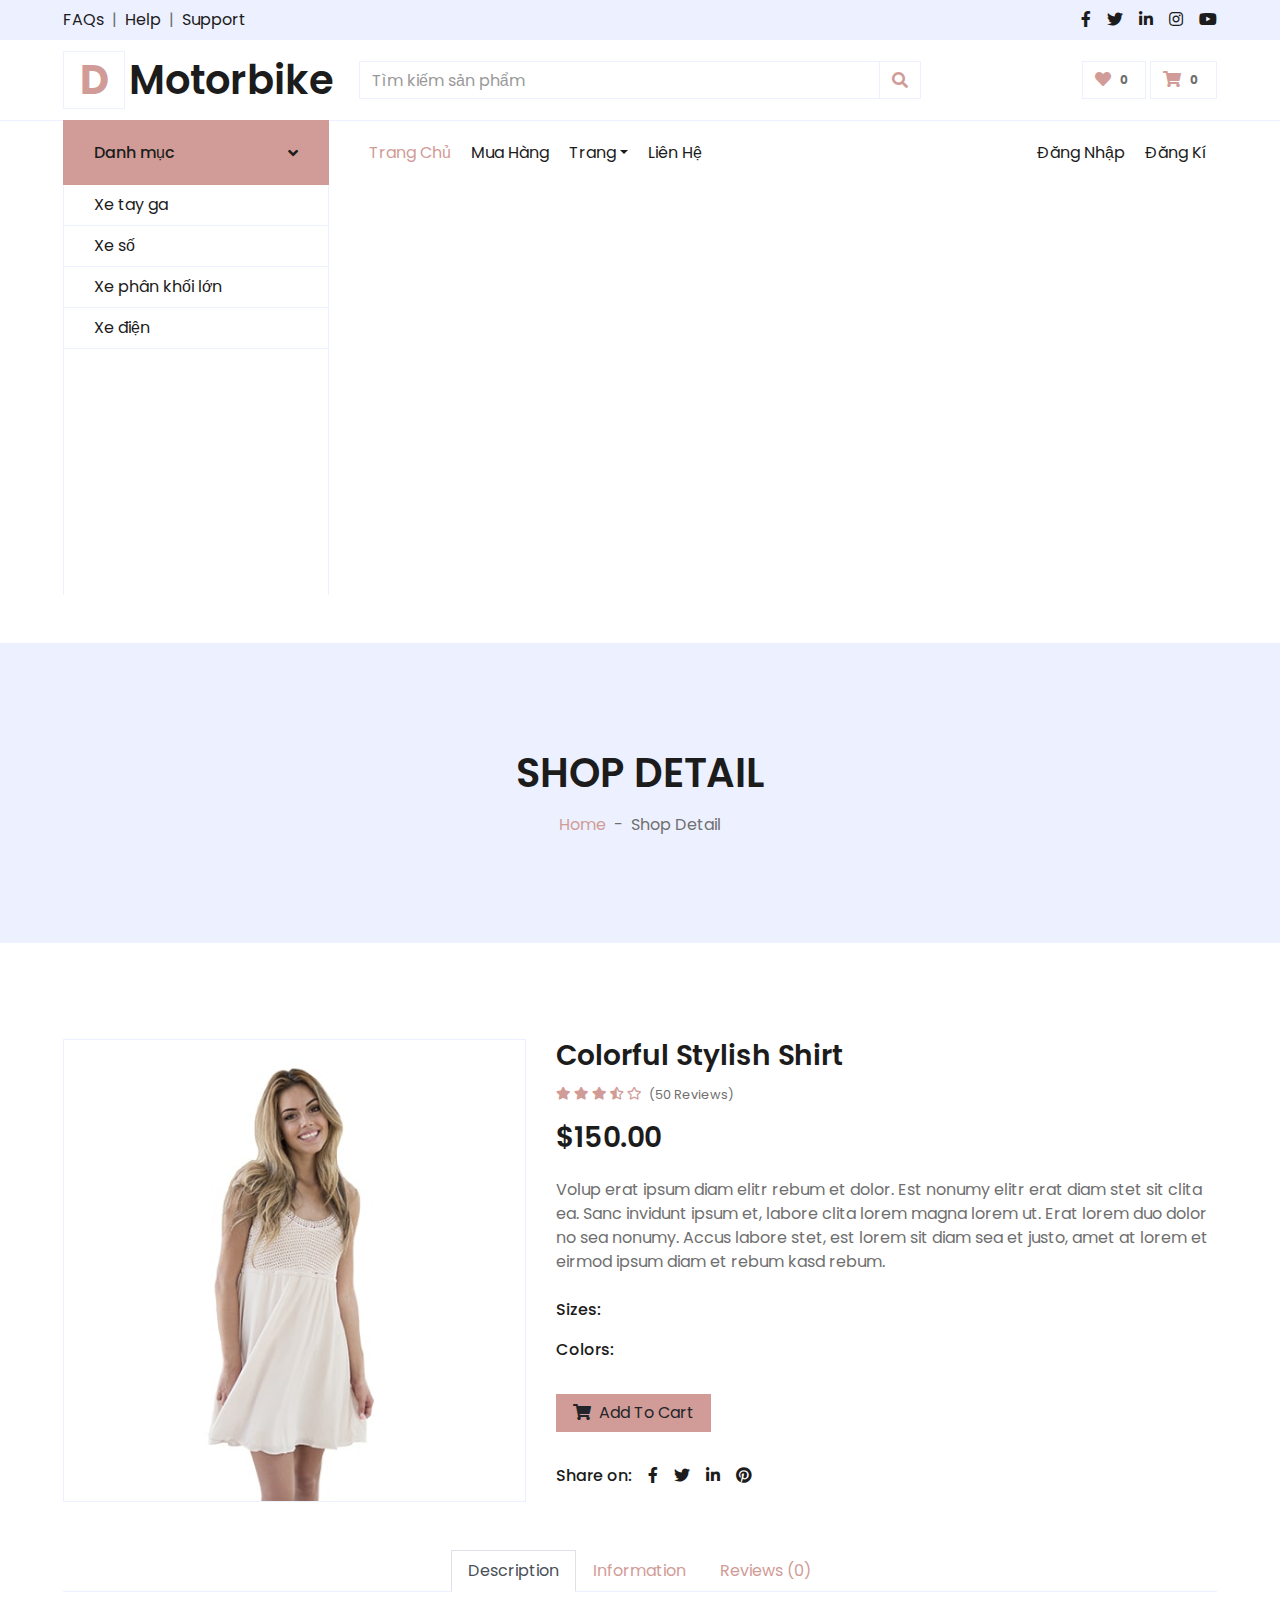
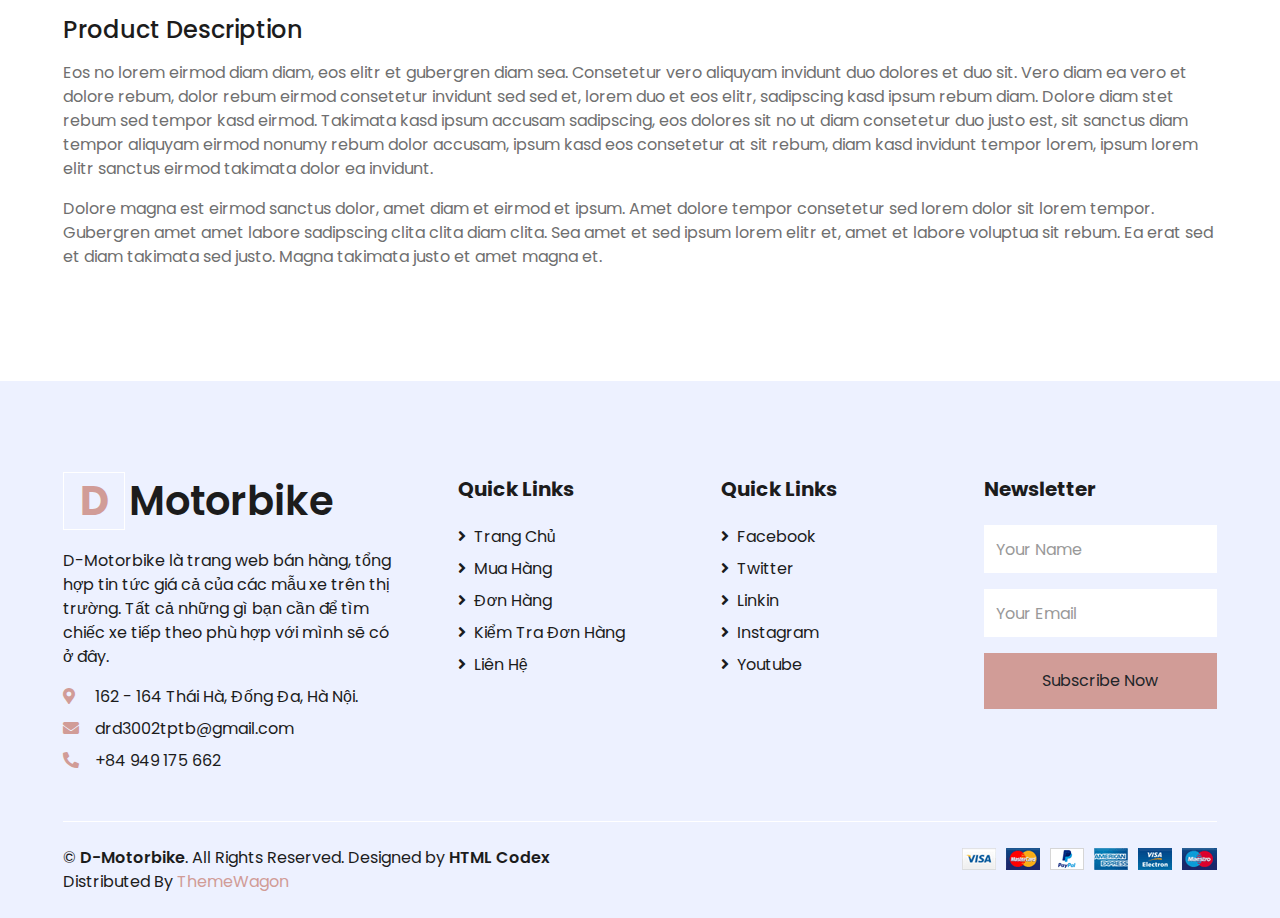
==== commit eff76e00: "edit" ====
--- a/MotorBikeE-CommerceWebsite/web/detail.html
+++ b/MotorBikeE-CommerceWebsite/web/detail.html
@@ -61,13 +61,13 @@
         <div class="row align-items-center py-3 px-xl-5">
             <div class="col-lg-3 d-none d-lg-block">
                 <a href="" class="text-decoration-none">
-                    <h1 class="m-0 display-5 font-weight-semi-bold"><span class="text-primary font-weight-bold border px-3 mr-1">E</span>Shopper</h1>
+                    <h1 class="m-0 display-5 font-weight-semi-bold"><span class="text-primary font-weight-bold border px-3 mr-1">D</span>Motorbike</h1>
                 </a>
             </div>
             <div class="col-lg-6 col-6 text-left">
                 <form action="">
                     <div class="input-group">
-                        <input type="text" class="form-control" placeholder="Search for products">
+                        <input type="text" class="form-control" placeholder="Tìm kiếm sản phẩm">
                         <div class="input-group-append">
                             <span class="input-group-text bg-transparent text-primary">
                                 <i class="fa fa-search"></i>
@@ -92,32 +92,21 @@
 
 
     <!-- Navbar Start -->
-    <div class="container-fluid">
+    <div class="container-fluid mb-5">
         <div class="row border-top px-xl-5">
             <div class="col-lg-3 d-none d-lg-block">
                 <a class="btn shadow-none d-flex align-items-center justify-content-between bg-primary text-white w-100" data-toggle="collapse" href="#navbar-vertical" style="height: 65px; margin-top: -1px; padding: 0 30px;">
-                    <h6 class="m-0">Categories</h6>
+                    <h6 class="m-0">Danh mục</h6>
                     <i class="fa fa-angle-down text-dark"></i>
                 </a>
-                <nav class="collapse position-absolute navbar navbar-vertical navbar-light align-items-start p-0 border border-top-0 border-bottom-0 bg-light" id="navbar-vertical" style="width: calc(100% - 30px); z-index: 1;">
+                <nav class="collapse show navbar navbar-vertical navbar-light align-items-start p-0 border border-top-0 border-bottom-0" id="navbar-vertical">
                     <div class="navbar-nav w-100 overflow-hidden" style="height: 410px">
-                        <div class="nav-item dropdown">
-                            <a href="#" class="nav-link" data-toggle="dropdown">Dresses <i class="fa fa-angle-down float-right mt-1"></i></a>
-                            <div class="dropdown-menu position-absolute bg-secondary border-0 rounded-0 w-100 m-0">
-                                <a href="" class="dropdown-item">Men's Dresses</a>
-                                <a href="" class="dropdown-item">Women's Dresses</a>
-                                <a href="" class="dropdown-item">Baby's Dresses</a>
-                            </div>
-                        </div>
-                        <a href="" class="nav-item nav-link">Shirts</a>
-                        <a href="" class="nav-item nav-link">Jeans</a>
-                        <a href="" class="nav-item nav-link">Swimwear</a>
-                        <a href="" class="nav-item nav-link">Sleepwear</a>
-                        <a href="" class="nav-item nav-link">Sportswear</a>
-                        <a href="" class="nav-item nav-link">Jumpsuits</a>
-                        <a href="" class="nav-item nav-link">Blazers</a>
-                        <a href="" class="nav-item nav-link">Jackets</a>
-                        <a href="" class="nav-item nav-link">Shoes</a>
+
+                        <a href="" class="nav-item nav-link">Xe tay ga</a>
+                        <a href="" class="nav-item nav-link">Xe số</a>
+                        <a href="" class="nav-item nav-link">Xe phân khối lớn</a>
+                        <a href="" class="nav-item nav-link">Xe điện</a>
+                        
                     </div>
                 </nav>
             </div>
@@ -131,21 +120,20 @@
                     </button>
                     <div class="collapse navbar-collapse justify-content-between" id="navbarCollapse">
                         <div class="navbar-nav mr-auto py-0">
-                            <a href="index.html" class="nav-item nav-link">Home</a>
-                            <a href="shop.html" class="nav-item nav-link">Shop</a>
-                            <a href="detail.html" class="nav-item nav-link active">Shop Detail</a>
+                            <a href="index.html" class="nav-item nav-link active">Trang Chủ</a>
+                            <a href="shop.html" class="nav-item nav-link">Mua Hàng</a>
                             <div class="nav-item dropdown">
-                                <a href="#" class="nav-link dropdown-toggle" data-toggle="dropdown">Pages</a>
+                                <a href="#" class="nav-link dropdown-toggle" data-toggle="dropdown">Trang</a>
                                 <div class="dropdown-menu rounded-0 m-0">
-                                    <a href="cart.html" class="dropdown-item">Shopping Cart</a>
-                                    <a href="checkout.html" class="dropdown-item">Checkout</a>
+                                    <a href="cart.html" class="dropdown-item">Đơn Hàng</a>
+                                    <a href="checkout.html" class="dropdown-item">Kiểm Tra Đơn Hàng</a>
                                 </div>
                             </div>
-                            <a href="contact.html" class="nav-item nav-link">Contact</a>
+                            <a href="contact.html" class="nav-item nav-link">Liên Hệ</a>
                         </div>
                         <div class="navbar-nav ml-auto py-0">
-                            <a href="" class="nav-item nav-link">Login</a>
-                            <a href="" class="nav-item nav-link">Register</a>
+                            <a href="" class="nav-item nav-link">Đăng Nhập</a>
+                            <a href="" class="nav-item nav-link">Đăng Kí</a>
                         </div>
                     </div>
                 </nav>
@@ -153,6 +141,7 @@
         </div>
     </div>
     <!-- Navbar End -->
+
 
 
     <!-- Page Header Start -->
@@ -178,22 +167,7 @@
                         <div class="carousel-item active">
                             <img class="w-100 h-100" src="img/product-1.jpg" alt="Image">
                         </div>
-                        <div class="carousel-item">
-                            <img class="w-100 h-100" src="img/product-2.jpg" alt="Image">
-                        </div>
-                        <div class="carousel-item">
-                            <img class="w-100 h-100" src="img/product-3.jpg" alt="Image">
-                        </div>
-                        <div class="carousel-item">
-                            <img class="w-100 h-100" src="img/product-4.jpg" alt="Image">
-                        </div>
-                    </div>
-                    <a class="carousel-control-prev" href="#product-carousel" data-slide="prev">
-                        <i class="fa fa-2x fa-angle-left text-dark"></i>
-                    </a>
-                    <a class="carousel-control-next" href="#product-carousel" data-slide="next">
-                        <i class="fa fa-2x fa-angle-right text-dark"></i>
-                    </a>
+                    </div>
                 </div>
             </div>
 
@@ -213,68 +187,11 @@
                 <p class="mb-4">Volup erat ipsum diam elitr rebum et dolor. Est nonumy elitr erat diam stet sit clita ea. Sanc invidunt ipsum et, labore clita lorem magna lorem ut. Erat lorem duo dolor no sea nonumy. Accus labore stet, est lorem sit diam sea et justo, amet at lorem et eirmod ipsum diam et rebum kasd rebum.</p>
                 <div class="d-flex mb-3">
                     <p class="text-dark font-weight-medium mb-0 mr-3">Sizes:</p>
-                    <form>
-                        <div class="custom-control custom-radio custom-control-inline">
-                            <input type="radio" class="custom-control-input" id="size-1" name="size">
-                            <label class="custom-control-label" for="size-1">XS</label>
-                        </div>
-                        <div class="custom-control custom-radio custom-control-inline">
-                            <input type="radio" class="custom-control-input" id="size-2" name="size">
-                            <label class="custom-control-label" for="size-2">S</label>
-                        </div>
-                        <div class="custom-control custom-radio custom-control-inline">
-                            <input type="radio" class="custom-control-input" id="size-3" name="size">
-                            <label class="custom-control-label" for="size-3">M</label>
-                        </div>
-                        <div class="custom-control custom-radio custom-control-inline">
-                            <input type="radio" class="custom-control-input" id="size-4" name="size">
-                            <label class="custom-control-label" for="size-4">L</label>
-                        </div>
-                        <div class="custom-control custom-radio custom-control-inline">
-                            <input type="radio" class="custom-control-input" id="size-5" name="size">
-                            <label class="custom-control-label" for="size-5">XL</label>
-                        </div>
-                    </form>
                 </div>
                 <div class="d-flex mb-4">
                     <p class="text-dark font-weight-medium mb-0 mr-3">Colors:</p>
-                    <form>
-                        <div class="custom-control custom-radio custom-control-inline">
-                            <input type="radio" class="custom-control-input" id="color-1" name="color">
-                            <label class="custom-control-label" for="color-1">Black</label>
-                        </div>
-                        <div class="custom-control custom-radio custom-control-inline">
-                            <input type="radio" class="custom-control-input" id="color-2" name="color">
-                            <label class="custom-control-label" for="color-2">White</label>
-                        </div>
-                        <div class="custom-control custom-radio custom-control-inline">
-                            <input type="radio" class="custom-control-input" id="color-3" name="color">
-                            <label class="custom-control-label" for="color-3">Red</label>
-                        </div>
-                        <div class="custom-control custom-radio custom-control-inline">
-                            <input type="radio" class="custom-control-input" id="color-4" name="color">
-                            <label class="custom-control-label" for="color-4">Blue</label>
-                        </div>
-                        <div class="custom-control custom-radio custom-control-inline">
-                            <input type="radio" class="custom-control-input" id="color-5" name="color">
-                            <label class="custom-control-label" for="color-5">Green</label>
-                        </div>
-                    </form>
                 </div>
                 <div class="d-flex align-items-center mb-4 pt-2">
-                    <div class="input-group quantity mr-3" style="width: 130px;">
-                        <div class="input-group-btn">
-                            <button class="btn btn-primary btn-minus" >
-                            <i class="fa fa-minus"></i>
-                            </button>
-                        </div>
-                        <input type="text" class="form-control bg-secondary text-center" value="1">
-                        <div class="input-group-btn">
-                            <button class="btn btn-primary btn-plus">
-                                <i class="fa fa-plus"></i>
-                            </button>
-                        </div>
-                    </div>
                     <button class="btn btn-primary px-3"><i class="fa fa-shopping-cart mr-1"></i> Add To Cart</button>
                 </div>
                 <div class="d-flex pt-2">
@@ -406,130 +323,38 @@
     <!-- Shop Detail End -->
 
 
-    <!-- Products Start -->
-    <div class="container-fluid py-5">
-        <div class="text-center mb-4">
-            <h2 class="section-title px-5"><span class="px-2">You May Also Like</span></h2>
-        </div>
-        <div class="row px-xl-5">
-            <div class="col">
-                <div class="owl-carousel related-carousel">
-                    <div class="card product-item border-0">
-                        <div class="card-header product-img position-relative overflow-hidden bg-transparent border p-0">
-                            <img class="img-fluid w-100" src="img/product-1.jpg" alt="">
-                        </div>
-                        <div class="card-body border-left border-right text-center p-0 pt-4 pb-3">
-                            <h6 class="text-truncate mb-3">Colorful Stylish Shirt</h6>
-                            <div class="d-flex justify-content-center">
-                                <h6>$123.00</h6><h6 class="text-muted ml-2"><del>$123.00</del></h6>
-                            </div>
-                        </div>
-                        <div class="card-footer d-flex justify-content-between bg-light border">
-                            <a href="" class="btn btn-sm text-dark p-0"><i class="fas fa-eye text-primary mr-1"></i>View Detail</a>
-                            <a href="" class="btn btn-sm text-dark p-0"><i class="fas fa-shopping-cart text-primary mr-1"></i>Add To Cart</a>
-                        </div>
-                    </div>
-                    <div class="card product-item border-0">
-                        <div class="card-header product-img position-relative overflow-hidden bg-transparent border p-0">
-                            <img class="img-fluid w-100" src="img/product-2.jpg" alt="">
-                        </div>
-                        <div class="card-body border-left border-right text-center p-0 pt-4 pb-3">
-                            <h6 class="text-truncate mb-3">Colorful Stylish Shirt</h6>
-                            <div class="d-flex justify-content-center">
-                                <h6>$123.00</h6><h6 class="text-muted ml-2"><del>$123.00</del></h6>
-                            </div>
-                        </div>
-                        <div class="card-footer d-flex justify-content-between bg-light border">
-                            <a href="" class="btn btn-sm text-dark p-0"><i class="fas fa-eye text-primary mr-1"></i>View Detail</a>
-                            <a href="" class="btn btn-sm text-dark p-0"><i class="fas fa-shopping-cart text-primary mr-1"></i>Add To Cart</a>
-                        </div>
-                    </div>
-                    <div class="card product-item border-0">
-                        <div class="card-header product-img position-relative overflow-hidden bg-transparent border p-0">
-                            <img class="img-fluid w-100" src="img/product-3.jpg" alt="">
-                        </div>
-                        <div class="card-body border-left border-right text-center p-0 pt-4 pb-3">
-                            <h6 class="text-truncate mb-3">Colorful Stylish Shirt</h6>
-                            <div class="d-flex justify-content-center">
-                                <h6>$123.00</h6><h6 class="text-muted ml-2"><del>$123.00</del></h6>
-                            </div>
-                        </div>
-                        <div class="card-footer d-flex justify-content-between bg-light border">
-                            <a href="" class="btn btn-sm text-dark p-0"><i class="fas fa-eye text-primary mr-1"></i>View Detail</a>
-                            <a href="" class="btn btn-sm text-dark p-0"><i class="fas fa-shopping-cart text-primary mr-1"></i>Add To Cart</a>
-                        </div>
-                    </div>
-                    <div class="card product-item border-0">
-                        <div class="card-header product-img position-relative overflow-hidden bg-transparent border p-0">
-                            <img class="img-fluid w-100" src="img/product-4.jpg" alt="">
-                        </div>
-                        <div class="card-body border-left border-right text-center p-0 pt-4 pb-3">
-                            <h6 class="text-truncate mb-3">Colorful Stylish Shirt</h6>
-                            <div class="d-flex justify-content-center">
-                                <h6>$123.00</h6><h6 class="text-muted ml-2"><del>$123.00</del></h6>
-                            </div>
-                        </div>
-                        <div class="card-footer d-flex justify-content-between bg-light border">
-                            <a href="" class="btn btn-sm text-dark p-0"><i class="fas fa-eye text-primary mr-1"></i>View Detail</a>
-                            <a href="" class="btn btn-sm text-dark p-0"><i class="fas fa-shopping-cart text-primary mr-1"></i>Add To Cart</a>
-                        </div>
-                    </div>
-                    <div class="card product-item border-0">
-                        <div class="card-header product-img position-relative overflow-hidden bg-transparent border p-0">
-                            <img class="img-fluid w-100" src="img/product-5.jpg" alt="">
-                        </div>
-                        <div class="card-body border-left border-right text-center p-0 pt-4 pb-3">
-                            <h6 class="text-truncate mb-3">Colorful Stylish Shirt</h6>
-                            <div class="d-flex justify-content-center">
-                                <h6>$123.00</h6><h6 class="text-muted ml-2"><del>$123.00</del></h6>
-                            </div>
-                        </div>
-                        <div class="card-footer d-flex justify-content-between bg-light border">
-                            <a href="" class="btn btn-sm text-dark p-0"><i class="fas fa-eye text-primary mr-1"></i>View Detail</a>
-                            <a href="" class="btn btn-sm text-dark p-0"><i class="fas fa-shopping-cart text-primary mr-1"></i>Add To Cart</a>
-                        </div>
-                    </div>
-                </div>
-            </div>
-        </div>
-    </div>
-    <!-- Products End -->
-
-
     <!-- Footer Start -->
     <div class="container-fluid bg-secondary text-dark mt-5 pt-5">
         <div class="row px-xl-5 pt-5">
             <div class="col-lg-4 col-md-12 mb-5 pr-3 pr-xl-5">
                 <a href="" class="text-decoration-none">
-                    <h1 class="mb-4 display-5 font-weight-semi-bold"><span class="text-primary font-weight-bold border border-white px-3 mr-1">E</span>Shopper</h1>
+                    <h1 class="mb-4 display-5 font-weight-semi-bold"><span class="text-primary font-weight-bold border border-white px-3 mr-1">D</span>Motorbike</h1>
                 </a>
-                <p>Dolore erat dolor sit lorem vero amet. Sed sit lorem magna, ipsum no sit erat lorem et magna ipsum dolore amet erat.</p>
-                <p class="mb-2"><i class="fa fa-map-marker-alt text-primary mr-3"></i>123 Street, New York, USA</p>
-                <p class="mb-2"><i class="fa fa-envelope text-primary mr-3"></i>info@example.com</p>
-                <p class="mb-0"><i class="fa fa-phone-alt text-primary mr-3"></i>+012 345 67890</p>
+                <p>D-Motorbike là trang web bán hàng, tổng hợp tin tức giá cả của các mẫu xe trên thị trường. Tất cả những gì bạn cần để tìm chiếc xe tiếp theo phù hợp với mình sẽ có ở đây. </p>
+                <p class="mb-2"><i class="fa fa-map-marker-alt text-primary mr-3"></i> 162 - 164 Thái Hà, Đống Đa, Hà Nội.</p>
+                <p class="mb-2"><i class="fa fa-envelope text-primary mr-3"></i>drd3002tptb@gmail.com</p>
+                <p class="mb-0"><i class="fa fa-phone-alt text-primary mr-3"></i>+84 949 175 662</p>
             </div>
             <div class="col-lg-8 col-md-12">
                 <div class="row">
                     <div class="col-md-4 mb-5">
                         <h5 class="font-weight-bold text-dark mb-4">Quick Links</h5>
                         <div class="d-flex flex-column justify-content-start">
-                            <a class="text-dark mb-2" href="index.html"><i class="fa fa-angle-right mr-2"></i>Home</a>
-                            <a class="text-dark mb-2" href="shop.html"><i class="fa fa-angle-right mr-2"></i>Our Shop</a>
-                            <a class="text-dark mb-2" href="detail.html"><i class="fa fa-angle-right mr-2"></i>Shop Detail</a>
-                            <a class="text-dark mb-2" href="cart.html"><i class="fa fa-angle-right mr-2"></i>Shopping Cart</a>
-                            <a class="text-dark mb-2" href="checkout.html"><i class="fa fa-angle-right mr-2"></i>Checkout</a>
-                            <a class="text-dark" href="contact.html"><i class="fa fa-angle-right mr-2"></i>Contact Us</a>
+                            <a class="text-dark mb-2" href="index.html"><i class="fa fa-angle-right mr-2"></i>Trang Chủ</a>
+                            <a class="text-dark mb-2" href="shop.html"><i class="fa fa-angle-right mr-2"></i>Mua Hàng</a>
+                            <a class="text-dark mb-2" href="detail.html"><i class="fa fa-angle-right mr-2"></i>Đơn Hàng</a>
+                            <a class="text-dark mb-2" href="checkout.html"><i class="fa fa-angle-right mr-2"></i>Kiểm Tra Đơn Hàng</a>
+                            <a class="text-dark" href="contact.html"><i class="fa fa-angle-right mr-2"></i>Liên Hệ</a>
                         </div>
                     </div>
                     <div class="col-md-4 mb-5">
                         <h5 class="font-weight-bold text-dark mb-4">Quick Links</h5>
                         <div class="d-flex flex-column justify-content-start">
-                            <a class="text-dark mb-2" href="index.html"><i class="fa fa-angle-right mr-2"></i>Home</a>
-                            <a class="text-dark mb-2" href="shop.html"><i class="fa fa-angle-right mr-2"></i>Our Shop</a>
-                            <a class="text-dark mb-2" href="detail.html"><i class="fa fa-angle-right mr-2"></i>Shop Detail</a>
-                            <a class="text-dark mb-2" href="cart.html"><i class="fa fa-angle-right mr-2"></i>Shopping Cart</a>
-                            <a class="text-dark mb-2" href="checkout.html"><i class="fa fa-angle-right mr-2"></i>Checkout</a>
-                            <a class="text-dark" href="contact.html"><i class="fa fa-angle-right mr-2"></i>Contact Us</a>
+                            <a class="text-dark mb-2" href="index.html"><i class="fa fa-angle-right mr-2"></i>Facebook</a>
+                            <a class="text-dark mb-2" href="shop.html"><i class="fa fa-angle-right mr-2"></i>Twitter</a>
+                            <a class="text-dark mb-2" href="detail.html"><i class="fa fa-angle-right mr-2"></i>Linkin</a>
+                            <a class="text-dark mb-2" href="cart.html"><i class="fa fa-angle-right mr-2"></i>Instagram</a>
+                            <a class="text-dark mb-2" href="checkout.html"><i class="fa fa-angle-right mr-2"></i>Youtube</a>
                         </div>
                     </div>
                     <div class="col-md-4 mb-5">
@@ -553,7 +378,7 @@
         <div class="row border-top border-light mx-xl-5 py-4">
             <div class="col-md-6 px-xl-0">
                 <p class="mb-md-0 text-center text-md-left text-dark">
-                    &copy; <a class="text-dark font-weight-semi-bold" href="#">Your Site Name</a>. All Rights Reserved. Designed
+                    &copy; <a class="text-dark font-weight-semi-bold" href="#">D-Motorbike</a>. All Rights Reserved. Designed
                     by
                     <a class="text-dark font-weight-semi-bold" href="https://htmlcodex.com">HTML Codex</a><br>
                     Distributed By <a href="https://themewagon.com" target="_blank">ThemeWagon</a>
@@ -565,6 +390,7 @@
         </div>
     </div>
     <!-- Footer End -->
+
 
 
     <!-- Back to Top -->
